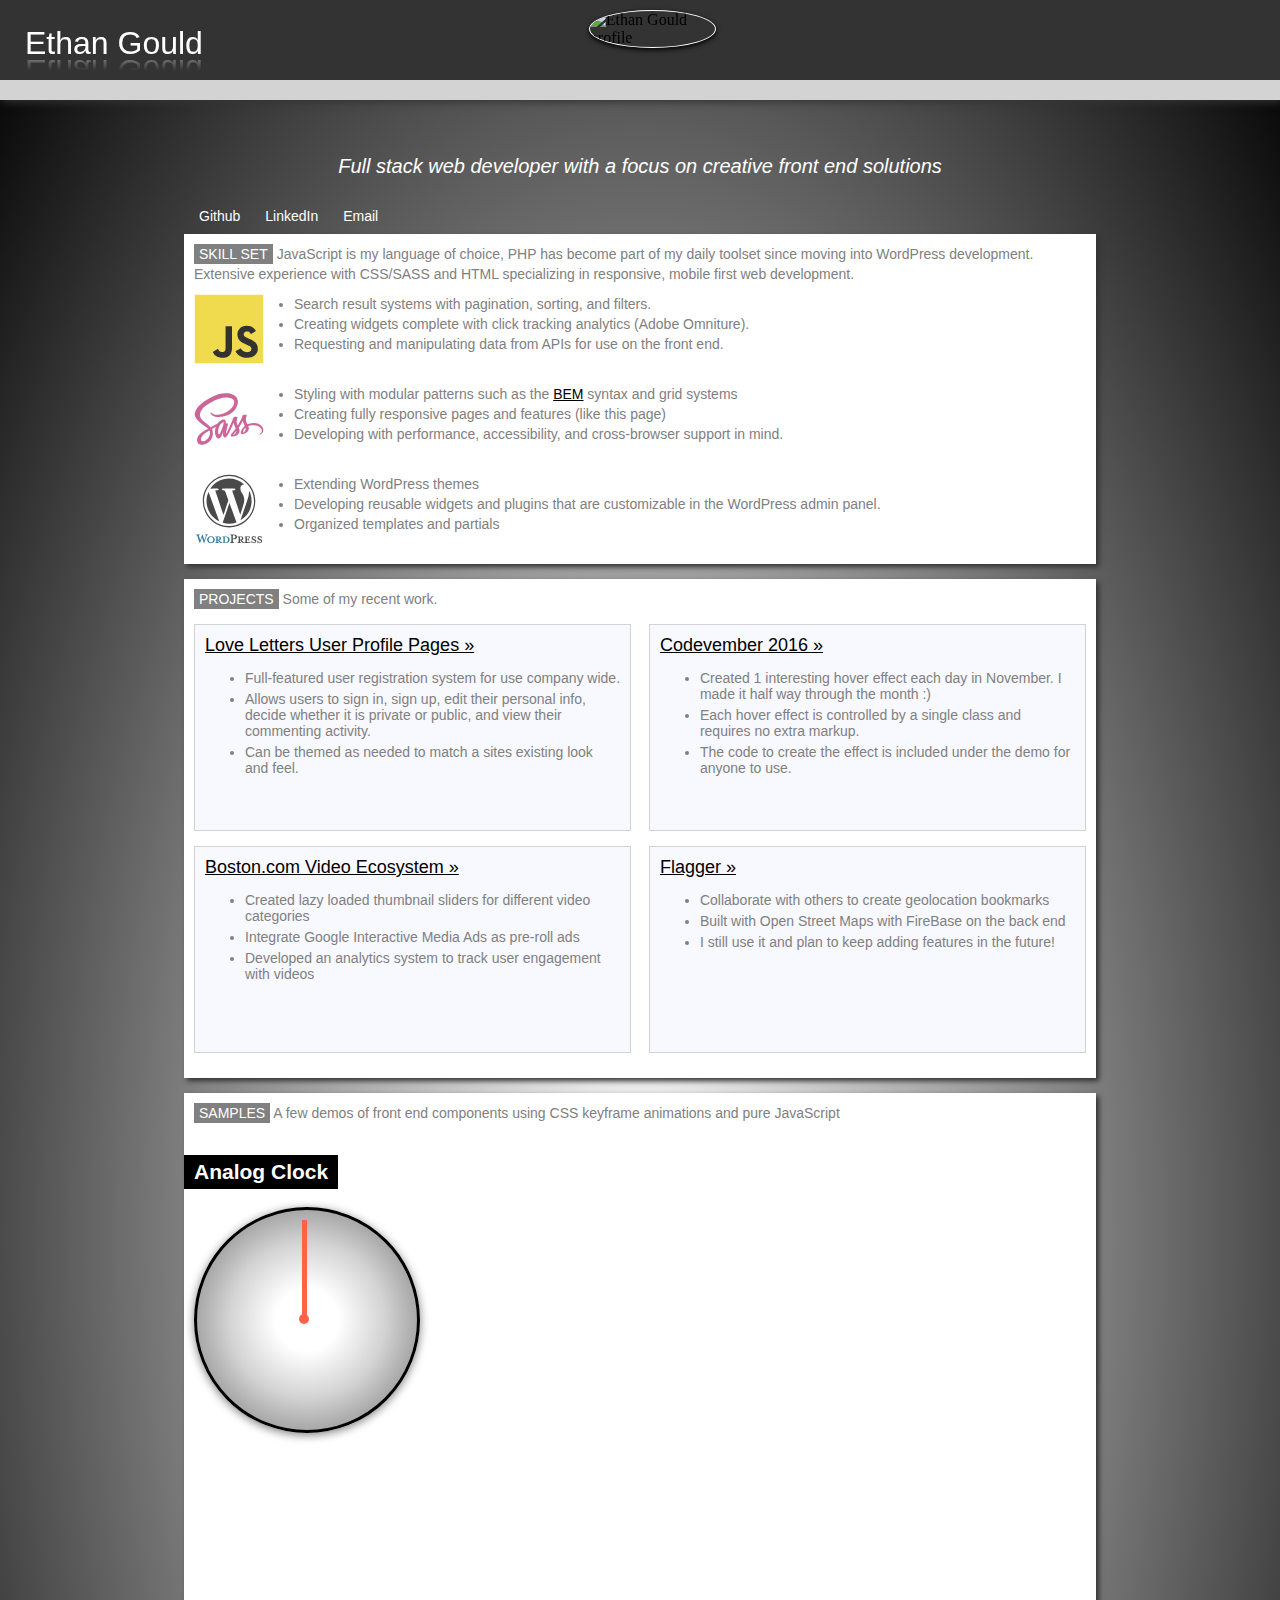
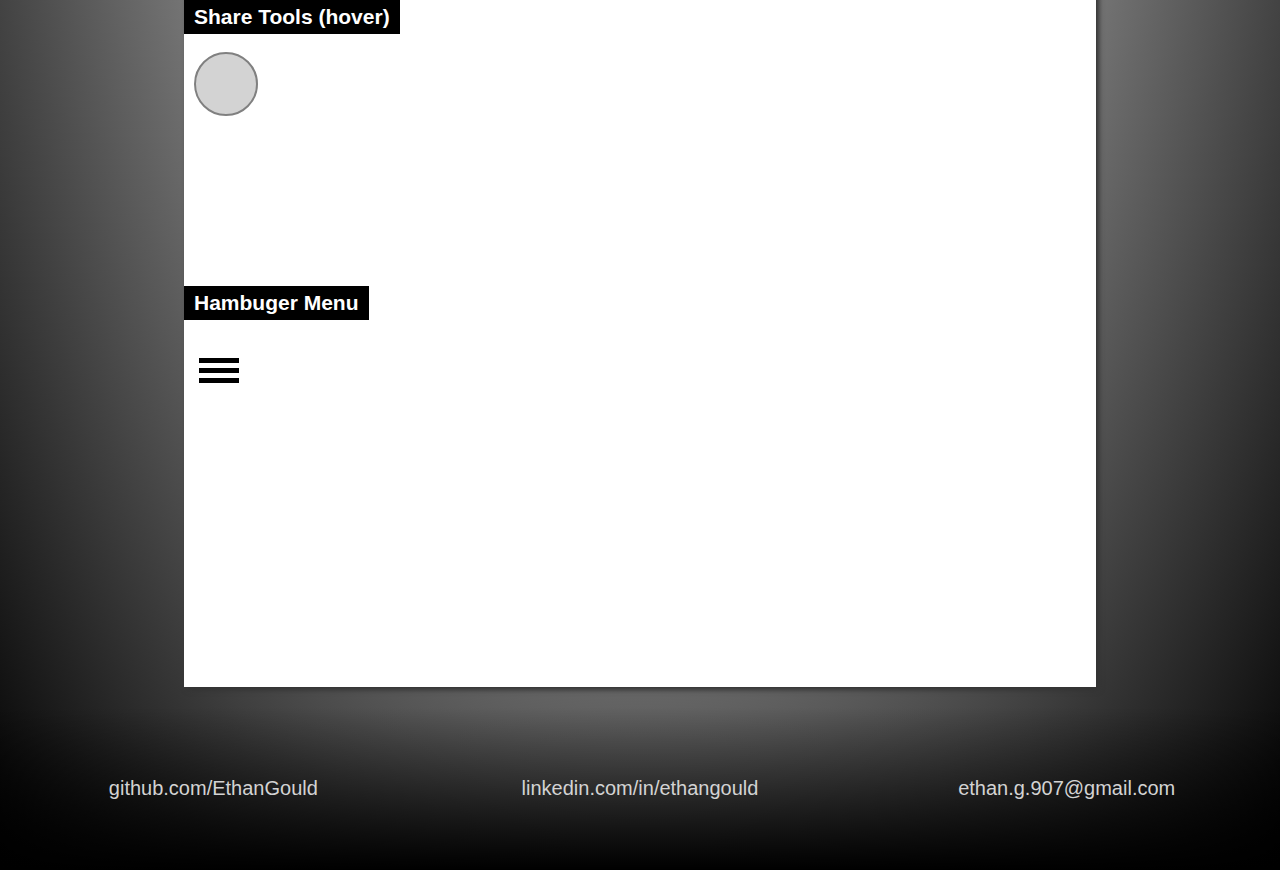
==== index.html @ 73f1a7b6 "update to footer links" ====
<!doctype html>
<html>
<head>
	<title>Ethan Gould Portfolio</title>
  <meta name="viewport" content="width=device-width, initial-scale=1">
  <link rel="stylesheet" type="text/css" href="styles/lib/font-awesome.min.css">
  <link rel="stylesheet" type="text/css" href="styles/main.css">
  <script type="text/javascript" src="scripts/main.js"></script>
</head>
<body>
	<div class="site-container">
    <div class="site-header js-site-header">
      <div class="site-header-top">
        <p class="site-header__name">Ethan Gould</p>
        <img src="./images/ethan-profile-pic.png" alt="Ethan Gould profile" class="site-header__img">
        <p class="content-header__text">Full stack web developer with a focus on creative front end solutions</p>
      </div>
    </div>
  
    <div class="site-content">
      <div class="content-header">
        <p class="content-header__text">Full stack web developer with a focus on creative front end solutions</p>
        <ul class="contact-list">
          <li id="github" class="contact-list__item">
            <a target="_blank" href="//github.com/EthanGould" class="contact-list__btn"><i class="fa fa-github-alt" aria-hidden="true"></i>Github</a>
          </li>
          <li id="linkedin" class="contact-list__item">
            <a target="_blank" href="//www.linkedin.com/in/ethangould" class="contact-list__btn"><i class="fa fa-linkedin-square" aria-hidden="true"></i>LinkedIn</a>
          </li>
          <li id="email" class="contact-list__item">
            <a target="_blank" href="mailto:ethan.g.907@gmail.com?subject=Let's Talk" class="contact-list__btn"><i class="fa fa-envelope-o" aria-hidden="true"></i>Email</a>
          </li>
        </ul>
      </div>

      <div class="content-card skillset-card">
        <p class="info--skillset info-content"><span class="info-title">skill set</span> JavaScript is my language of choice, PHP has become part of my daily toolset since moving into WordPress development. Extensive experience with CSS/SASS and HTML specializing in responsive, mobile first web development.</p>

        <div class="skillset-detail">
          <svg viewBox="0 0 128 128">
            <path fill="#F0DB4F" d="M1.408 1.408h125.184v125.185h-125.184z"></path><path fill="#323330" d="M116.347 96.736c-.917-5.711-4.641-10.508-15.672-14.981-3.832-1.761-8.104-3.022-9.377-5.926-.452-1.69-.512-2.642-.226-3.665.821-3.32 4.784-4.355 7.925-3.403 2.023.678 3.938 2.237 5.093 4.724 5.402-3.498 5.391-3.475 9.163-5.879-1.381-2.141-2.118-3.129-3.022-4.045-3.249-3.629-7.676-5.498-14.756-5.355l-3.688.477c-3.534.893-6.902 2.748-8.877 5.235-5.926 6.724-4.236 18.492 2.975 23.335 7.104 5.332 17.54 6.545 18.873 11.531 1.297 6.104-4.486 8.08-10.234 7.378-4.236-.881-6.592-3.034-9.139-6.949-4.688 2.713-4.688 2.713-9.508 5.485 1.143 2.499 2.344 3.63 4.26 5.795 9.068 9.198 31.76 8.746 35.83-5.176.165-.478 1.261-3.666.38-8.581zm-46.885-37.793h-11.709l-.048 30.272c0 6.438.333 12.34-.714 14.149-1.713 3.558-6.152 3.117-8.175 2.427-2.059-1.012-3.106-2.451-4.319-4.485-.333-.584-.583-1.036-.667-1.071l-9.52 5.83c1.583 3.249 3.915 6.069 6.902 7.901 4.462 2.678 10.459 3.499 16.731 2.059 4.082-1.189 7.604-3.652 9.448-7.401 2.666-4.915 2.094-10.864 2.07-17.444.06-10.735.001-21.468.001-32.237z"></path>
            </svg>
          <ul class="skillset-examples">
            <li class="skillset-example info-content">Search result systems with pagination, sorting,  and filters.</li>
            <li class="skillset-example info-content">Creating widgets complete with click tracking analytics (Adobe Omniture).</li>
            <li class="skillset-example info-content">Requesting and manipulating data from APIs for use on the front end.</li>
          </ul>
        </div>

        <div class="skillset-detail">
          <svg viewBox="0 0 128 128">
            <path fill-rule="evenodd" clip-rule="evenodd" fill="#CB6699" d="M1.219 56.156c0 .703.207 1.167.323 1.618.756 2.933 2.381 5.45 4.309 7.746 2.746 3.272 6.109 5.906 9.554 8.383 2.988 2.148 6.037 4.248 9.037 6.38.515.366 1.002.787 1.561 1.236-.481.26-.881.489-1.297.7-3.959 2.008-7.768 4.259-11.279 6.986-2.116 1.644-4.162 3.391-5.607 5.674-2.325 3.672-3.148 7.584-1.415 11.761.506 1.22 1.278 2.274 2.367 3.053.353.252.749.502 1.162.6 1.058.249 2.136.412 3.207.609l3.033-.002c3.354-.299 6.407-1.448 9.166-3.352 4.312-2.976 7.217-6.966 8.466-12.087.908-3.722.945-7.448-.125-11.153-.099-.344-.224-.681-.354-1.014-.13-.333-.283-.657-.463-1.072l6.876-3.954.103.088c-.125.409-.258.817-.371 1.23-.817 2.984-1.36 6.02-1.165 9.117.208 3.3 1.129 6.389 3.061 9.146 1.562 2.23 5.284 2.313 6.944.075.589-.795 1.16-1.626 1.589-2.513 1.121-2.315 2.159-4.671 3.23-7.011l.187-.428c-.077 1.108-.167 2.081-.208 3.055-.064 1.521.025 3.033.545 4.48.445 1.238 1.202 2.163 2.62 2.326.97.111 1.743-.333 2.456-.896 1.114-.879 2.019-1.965 2.691-3.199 1.901-3.491 3.853-6.961 5.576-10.54 1.864-3.871 3.494-7.855 5.225-11.792l.286-.698c.409 1.607.694 3.181 1.219 4.671.61 1.729 1.365 3.417 2.187 5.058.389.775.344 1.278-.195 1.928-2.256 2.72-4.473 5.473-6.692 8.223-.491.607-.98 1.225-1.389 1.888-.247.403-.411.894-.48 1.364-.133.898.422 1.764 1.383 1.971.878.189 1.813.259 2.708.193 3.097-.228 5.909-1.315 8.395-3.157 3.221-2.386 4.255-5.642 3.475-9.501-.211-1.047-.584-2.065-.947-3.074-.163-.455-.174-.774.123-1.198 2.575-3.677 4.775-7.578 6.821-11.569.081-.157.164-.314.306-.482.663 3.45 1.661 6.775 3.449 9.792-.912.879-1.815 1.676-2.632 2.554-1.799 1.934-3.359 4.034-4.173 6.595-.35 1.104-.619 2.226-.463 3.405.242 1.831 1.742 3.021 3.543 2.604 3.854-.892 7.181-2.708 9.612-5.925 1.636-2.166 1.785-4.582 1.1-7.113-.188-.688-.411-1.365-.651-2.154.951-.295 1.878-.649 2.837-.868 4.979-1.136 9.904-.938 14.702.86 2.801 1.05 5.064 2.807 6.406 5.571 1.639 3.379.733 6.585-2.452 8.721-.297.199-.637.356-.883.605-.151.153-.242.459-.205.67.021.123.346.277.533.275 1.047-.008 1.896-.557 2.711-1.121 2.042-1.413 3.532-3.314 3.853-5.817l.063-.188-.077-1.63c-.031-.094.023-.187.016-.258-.434-3.645-2.381-6.472-5.213-8.688-3.28-2.565-7.153-3.621-11.249-3.788-3.338-.136-6.619.36-9.765 1.503-.897.325-1.786.71-2.688 1.073-.121-.219-.251-.429-.358-.646-.926-1.896-2.048-3.708-2.296-5.882-.176-1.544-.392-3.086-.025-4.613.353-1.469.813-2.913 1.246-4.362.223-.746.066-1.164-.646-1.5-.248-.117-.518-.219-.786-.258-1.75-.254-3.476-.109-5.171.384-.6.175-1.036.511-1.169 1.175-.076.381-.231.746-.339 1.122-.443 1.563-.757 3.156-1.473 4.645-1.794 3.735-3.842 7.329-5.938 10.897-.227.385-.466.763-.752 1.23-.736-1.54-1.521-2.922-1.759-4.542-.269-1.832-.481-3.661-.025-5.479.339-1.356.782-2.687 1.19-4.025.193-.636.104-.97-.472-1.305-.291-.169-.62-.319-.948-.368-1.815-.269-3.603-.128-5.354.438-.543.176-.828.527-.994 1.087-.488 1.652-.904 3.344-1.589 4.915-2.774 6.36-5.628 12.687-8.479 19.013-.595 1.321-1.292 2.596-1.963 3.882-.17.326-.418.613-.63.919-.17-.201-.236-.339-.235-.477.005-.813-.092-1.65.063-2.436.469-2.378 1.009-4.743 1.578-7.099.47-1.946 1.017-3.874 1.538-5.807.175-.647.178-1.252-.287-1.796-.781-.911-2.413-1.111-3.381-.409l-.428.242.083-.69c.204-1.479.245-2.953-.161-4.41-.506-1.816-1.802-2.861-3.686-2.803-.878.027-1.8.177-2.613.497-3.419 1.34-6.048 3.713-8.286 6.568-.203.259-.471.495-.757.654-2.893 1.604-5.795 3.188-8.696 4.778l-3.229 1.769c-.866-.826-1.653-1.683-2.546-2.41-2.727-2.224-5.498-4.393-8.244-6.592-2.434-1.949-4.792-3.979-6.596-6.56-1.342-1.92-2.207-4.021-2.29-6.395-.105-3.025.753-5.789 2.293-8.362 1.97-3.292 4.657-5.934 7.611-8.327 3.125-2.53 6.505-4.678 10.008-6.639 4.901-2.743 9.942-5.171 15.347-6.774 5.542-1.644 11.165-2.585 16.965-1.929 2.28.258 4.494.78 6.527 1.895 1.557.853 2.834 1.97 3.428 3.716.586 1.718.568 3.459.162 5.204-.825 3.534-2.76 6.447-5.195 9.05-3.994 4.267-8.866 7.172-14.351 9.091-3.165 1.107-6.421 1.802-9.765 2.083-2.729.229-5.401-.013-7.985-.962-1.711-.629-3.201-1.591-4.399-2.987-.214-.25-.488-.521-.887-.287-.391.23-.46.602-.329.979.219.626.421 1.278.762 1.838.857 1.405 2.107 2.424 3.483 3.298 2.643 1.681 5.597 2.246 8.66 2.377 4.648.201 9.183-.493 13.654-1.74 6.383-1.78 11.933-4.924 16.384-9.884 3.706-4.13 6.353-8.791 6.92-14.419.277-2.747-.018-5.438-1.304-7.944-1.395-2.715-3.613-4.734-6.265-6.125-3.862-2.025-8.03-3.204-12.332-3.204h-4.31c-5.21 0-10.247 1.493-15.143 3.274-3.706 1.349-7.34 2.941-10.868 4.703-7.683 3.839-14.838 8.468-20.715 14.833-2.928 3.171-5.407 6.67-6.833 10.79-.417 1.206-.813 2.499-1.111 3.746m27.839 36.013c-.333 4.459-2.354 8.074-5.657 11.002-1.858 1.646-3.989 2.818-6.471 3.23-.9.149-1.821.185-2.694-.188-1.245-.532-1.524-1.637-1.548-2.814-.037-1.876.62-3.572 1.521-5.186 1.176-2.104 2.9-3.708 4.741-5.206 2.9-2.361 6.046-4.359 9.268-6.245l.243-.1c.498 1.84.735 3.657.597 5.507zm25.158-19.379c-.235 1.424-.529 2.849-.945 4.229-1.438 4.777-3.285 9.406-5.282 13.973-.369.845-.906 1.616-1.373 2.417-.072.124-.179.231-.283.334-.578.571-1.126.541-1.418-.206-.34-.868-.549-1.797-.729-2.716-.121-.617-.092-1.265-.13-1.897.039-4.494 1.41-8.578 3.736-12.38.959-1.568 2.003-3.062 3.598-4.054.49-.305 1.04-.55 1.595-.706.85-.239 1.372.154 1.231 1.006zm17.164 21.868l6.169-7.203c.257 2.675-4.29 8.015-6.169 7.203zm19.703-4.847c-.436.25-.911.43-1.358.661-.409.212-.544-.002-.556-.354-.008-.239.027-.489.093-.721.833-2.938 2.366-5.446 4.647-7.486l.16-.082c1.085 3.035-.169 6.368-2.986 7.982z"></path>
            </svg>
          <ul class="skillset-examples">
            <li class="skillset-example info-content">Styling with modular patterns such as the <a href="http://getbem.com/introduction/" target="_blank">BEM</a> syntax and grid systems</li>
            <li class="skillset-example info-content">Creating fully responsive pages and features (like this page)</li>
            <li class="skillset-example info-content">Developing with performance, accessibility, and cross-browser support in mind.</li>
          </ul>
        </div>
        <div class="skillset-detail">
          <svg viewBox="0 0 128 128">
           <path fill-rule="evenodd" clip-rule="evenodd" fill="#337BA2" d="M43.257 121.233c.079 1.018.029 2.071.299 3.037.115.408.9.629 1.381.935l.625.401c-.235.137-.469.389-.707.392-1.866.033-3.732.032-5.598.002-.248-.004-.491-.237-.735-.364.198-.143.388-.391.597-.408 1.251-.105 1.632-.865 1.626-1.989-.011-2.066-.006-4.134.003-6.202.005-1.152-.322-1.993-1.679-2.045-.188-.008-.366-.296-.548-.453.182-.111.366-.321.546-.318 2.39.029 4.79-.024 7.167.177 1.873.159 3.107 1.455 3.234 2.949.138 1.639-.703 2.764-2.605 3.486l-.729.272c1.225 1.158 2.31 2.29 3.516 3.272.535.437 1.293.697 1.989.817 1.393.238 2.149-.361 2.187-1.742.061-2.229.032-4.461.011-6.691-.01-1.022-.449-1.697-1.589-1.753-.215-.01-.42-.253-.629-.388.239-.14.478-.4.715-.399 2.432.02 4.875-.055 7.291.161 4.123.366 6.42 3.797 5.214 7.588-.735 2.312-2.495 3.619-4.759 3.773-3.958.27-7.938.215-11.909.243-.316.002-.706-.341-.944-.623-.914-1.085-1.776-2.213-2.668-3.316-.27-.334-.571-.641-.858-.961l-.444.147zm13.119-5.869c0 2.785-.034 5.484.036 8.18.011.414.41 1.039.78 1.187 1.457.581 3.812-.368 4.47-1.842.881-1.973.988-4.05-.203-5.922-1.175-1.847-3.132-1.663-5.083-1.603zm-13.021 4.561c1.262.032 2.653.313 3.192-1.073.302-.777.234-1.982-.183-2.69-.633-1.076-1.906-.888-3.01-.752l.001 4.515z"></path><path fill-rule="evenodd" clip-rule="evenodd" fill="#515151" d="M96.77 119.35c.834-.18 1.661-.154 2.198-.537.451-.32.563-1.116.908-1.886.199.357.386.539.39.724.025 1.38.03 2.761 0 4.141-.005.216-.226.427-.347.641-.136-.114-.339-.2-.399-.346-.733-1.771-.729-1.772-2.843-1.583.309 1.382-.763 3.149.89 4.058.843.463 2.203.371 3.189.068.841-.256 1.48-1.171 2.212-1.798v3.096c-.405.036-.712.086-1.021.086-4.141.006-8.282-.012-12.422.019-.714.006-1.197-.174-1.633-.773-.857-1.182-1.799-2.302-2.725-3.432-.232-.283-.534-.508-1.021-.962 0 1.154-.042 1.981.012 2.802.056.858.469 1.427 1.418 1.534.279.032.529.325.792.5-.271.105-.54.298-.812.303-1.827.026-3.653.025-5.48.001-.28-.004-.558-.173-.866-.275l.156-.303c2.244-.906 2.25-.906 2.248-3.508-.002-1.623-.014-3.246-.039-4.87-.017-1.121-.321-2.01-1.689-2.058-.197-.007-.384-.287-.577-.441.226-.113.453-.325.678-.323 2.311.022 4.635-.054 6.93.16 2.512.234 4.065 2.329 3.132 4.257-.51 1.053-1.688 1.783-2.725 2.818.984.9 2.117 2.194 3.491 3.135 1.941 1.33 3.268.571 3.317-1.748.041-1.947-.007-3.896-.015-5.845-.004-1.155-.361-1.994-1.717-2.013-.185-.003-.367-.2-.586-.33.705-.52 7.499-.709 10.448-.332l.19 3.214-.333.136c-.686-.717-.601-2.199-2.02-2.204-1.084-.005-2.168-.119-3.332-.189.003 1.356.003 2.59.003 4.063zm-12.647.566c2.61.105 3.646-.603 3.584-2.364-.061-1.698-1.195-2.383-3.584-2.121v4.485z"></path><path fill-rule="evenodd" clip-rule="evenodd" fill="#3179A1" d="M11.555 120.682c.996-2.947 1.979-5.897 3.003-8.834.141-.404.486-.737.737-1.104.248.378.587.725.729 1.14.931 2.719 1.817 5.451 2.722 8.179.072.219.165.43.375.969.928-2.813 1.787-5.308 2.564-7.829.27-.873-.081-1.504-1.097-1.618-.335-.039-.66-.17-1.051-.274.676-.749 5.957-.804 6.827-.108-.236.112-.424.271-.618.279-1.65.064-2.414 1.097-2.884 2.521-1.258 3.81-2.54 7.611-3.817 11.415-.133.395-.3.778-.452 1.166l-.421.03-3.579-10.821-3.619 10.788-.354.022c-.185-.401-.412-.79-.547-1.207-1.167-3.581-2.319-7.167-3.474-10.751-.495-1.539-.99-3.069-3.012-3.167-.132-.006-.253-.229-.38-.35.158-.13.316-.373.476-.375 2.272-.024 4.546-.024 6.818.001.158.001.313.247.47.379-.169.126-.319.309-.508.367-1.82.55-1.951.761-1.378 2.526.723 2.233 1.468 4.457 2.204 6.686l.266-.03z"></path><path fill-rule="evenodd" clip-rule="evenodd" fill="#4D4D4D" d="M65.484 111.25c.279-.241.435-.494.587-.491 2.957.044 5.938-.093 8.864.247 2.768.321 4.301 2.919 3.466 5.359-.748 2.189-2.593 2.874-4.68 3.064-.881.081-1.776.013-2.824.013.093 1.453.14 2.78.275 4.098.113 1.114.863 1.56 1.923 1.65.239.021.457.288.684.442-.25.126-.498.36-.75.363-2.191.029-4.384.028-6.575.002-.263-.003-.523-.219-.784-.336.218-.165.432-.463.656-.472 1.463-.056 2.012-.964 2.03-2.235.044-3.081.04-6.162.002-9.243-.016-1.31-.649-2.148-2.072-2.206-.212-.008-.422-.13-.802-.255zm5.523 6.706c2.682.278 3.703.022 4.349-1.167.648-1.192.65-2.439-.116-3.566-1.059-1.559-2.679-1.098-4.233-1.154v5.887z"></path><path fill-rule="evenodd" clip-rule="evenodd" fill="#3279A1" d="M31.076 126.463c-2.396-.104-4.348-.856-5.794-2.647-2.053-2.542-1.741-5.994.711-8.192 2.645-2.37 7.018-2.472 9.733-.171 1.838 1.559 2.709 3.533 2.111 5.953-.675 2.73-2.601 4.192-5.218 4.856-.546.137-1.122.149-1.543.201zm4.544-6.249l-.224-.147c-.149-.709-.236-1.439-.458-2.125-.642-1.971-1.986-2.945-3.963-2.949-1.97-.004-3.295.975-3.939 2.967-.572 1.771-.498 3.526.383 5.18 1.315 2.468 4.829 2.931 6.549.736.802-1.023 1.116-2.43 1.652-3.662z"></path><path fill-rule="evenodd" clip-rule="evenodd" fill="#505050" d="M122.748 114.317l.893-.782v4.376l-.259.195c-.209-.295-.498-.562-.615-.891-.591-1.655-1.865-2.553-3.319-2.117-.499.149-1.099.649-1.232 1.11-.109.376.285 1.12.671 1.374 1.008.664 2.131 1.156 3.214 1.703 2.356 1.192 3.198 2.845 2.401 4.736-.809 1.921-3.263 2.915-5.462 2.173-.606-.206-1.167-.544-1.728-.811l-.857 1.126-.379-.116c0-1.477-.009-2.954.015-4.431.002-.143.215-.282.33-.423.18.218.448.41.527.66.523 1.656 1.53 2.756 3.325 2.94 1.023.105 2.023-.021 2.378-1.187.324-1.067-.42-1.669-1.219-2.124-.879-.5-1.808-.909-2.708-1.37-.395-.203-.798-.404-1.153-.665-1.257-.927-1.753-2.263-1.381-3.618.332-1.211 1.523-2.237 2.997-2.28 1.091-.031 2.195.25 3.561.422zM106.479 125.344c-.166.33-.258.607-.429.821-.103.128-.356.25-.49.208-.127-.04-.262-.294-.265-.456-.021-1.299-.021-2.599.001-3.896.002-.159.178-.314.274-.471.184.117.446.193.537.362.169.314.208.696.356 1.024.668 1.482 2.021 2.409 3.573 2.184.649-.093 1.45-.586 1.772-1.138.434-.741-.086-1.504-.814-1.925-.979-.566-1.993-1.075-3.009-1.571-2.297-1.121-3.266-2.972-2.443-4.719.818-1.737 3.33-2.46 5.429-1.556.256.11.499.25.7.354l1.078-.886c.113.317.185.426.186.535.008 1.216.005 2.431.005 3.646l-.317.212c-.211-.27-.504-.509-.619-.814-.573-1.532-1.48-2.381-2.81-2.219-.624.075-1.419.504-1.726 1.018-.45.755.2 1.361.885 1.729.963.519 1.949.992 2.926 1.483 2.418 1.213 3.269 2.898 2.434 4.824-.813 1.876-3.346 2.847-5.517 2.077-.564-.199-1.087-.52-1.717-.826z"></path><path fill-rule="evenodd" clip-rule="evenodd" fill="#494949" d="M65.261 1.395c-26.781-.478-49.158 21.253-49.165 47.605-.008 27.11 21.338 48.739 48.077 48.699 26.49-.039 47.932-21.587 47.932-48.167-.001-26.148-21.345-47.682-46.844-48.137zm-1.148 93.887c-25.326.006-45.694-20.529-45.693-46.067.001-24.88 20.685-45.48 45.674-45.489 25.432-.008 45.695 20.654 45.687 46.587-.008 24.483-20.807 44.964-45.668 44.969zM88.508 35.935c-.994-1.638-2.216-3.227-2.778-5.013-.64-2.032-1.171-4.345-.832-6.382.576-3.454 3.225-5.169 6.812-5.497-19.624-18.213-50.462-11.694-61.825 8.095 4.374-.203 8.55-.468 12.729-.524.791-.011 2.1.657 2.286 1.277.416 1.385-.748 1.868-1.986 1.963-1.301.102-2.604.199-4.115.314 4.99 14.865 9.905 29.509 14.935 44.494.359-.587.507-.752.572-.945 2.762-8.255 5.54-16.505 8.232-24.784.246-.755.124-1.755-.146-2.531-1.424-4.111-3.13-8.133-4.379-12.294-.855-2.849-1.988-4.692-5.355-4.362-.574.056-1.273-1.178-1.916-1.816.777-.463 1.548-1.316 2.332-1.328 6.857-.104 13.716-.104 20.572.006.786.013 1.557.889 2.335 1.364-.681.622-1.267 1.554-2.063 1.794-1.276.385-2.691.312-4.218.448 4.995 14.857 9.887 29.412 14.953 44.484 2.266-7.524 4.374-14.434 6.422-21.36 1.83-6.182.74-11.957-2.567-17.403zM52.719 88.149c-.092.267-.097.563-.168 1.007 8.458 2.344 16.75 2.175 25.24-.685l-12.968-35.52c-4.151 12.064-8.131 23.63-12.104 35.198zM46.184 86.543c-6.554-17.979-13.022-35.724-19.538-53.596-8.814 17.217-2.109 43.486 19.538 53.596zM100.636 31.14c-.27 2.994-.082 6.327-.941 9.362-2.023 7.152-4.496 14.181-6.877 21.229-2.588 7.66-5.28 15.286-7.927 22.927 12.437-7.372 19.271-18.253 20.359-32.555.62-8.14-2.188-19.412-4.614-20.963z"></path>
          </svg>
          <ul class="skillset-examples">
            <li class="skillset-example info-content">Extending WordPress themes</li>
            <li class="skillset-example info-content">Developing reusable widgets and plugins that are customizable in the WordPress admin panel.</li>
            <li class="skillset-example info-content">Organized templates and partials</li>
          </ul>
        </div>
      </div>

      <div class="content-card projects-card right-col-card">
        <p class="projects-card-title info-content"><span class="info-title">projects</span> Some of my recent work.</a></p>

        <div class="project-detail">
          <a class="project-detail-title" target="_blank"href="//loveletters.boston.com/">Love Letters User Profile Pages &raquo;</a>
          <ul class="project-detail-list">
            <li class="project-detail-list-item">Full-featured user registration system for use company wide.</li>
            <li class="project-detail-list-item">Allows users to sign in, sign up, edit their personal info, decide whether it is private or public, and view their commenting activity.</li>
            <li class="project-detail-list-item">Can be themed as needed to match a sites existing look and feel.</li>
          </ul>
          <img src="./images/love-letters.png" alt="" class="project-detail-img">
        </div>

        <div class="project-detail">
          <a class="project-detail-title" target="_blank"href="//ethangould.github.io/Codevember/">Codevember 2016 &raquo;</a>
          <ul class="project-detail-list">
            <li class="project-detail-list-item">Created 1 interesting hover effect each day in November. I made it half way through the month :)</li>
            <li class="project-detail-list-item">Each hover effect is controlled by a single class and requires no extra markup.</li>
            <li class="project-detail-list-item">The code to create the effect is included under the demo for anyone to use.</li>
          </ul>
          <img src="./images/codevember-2016.png" alt="" class="project-detail-img">
        </div>

        <div class="project-detail">
          <a class="project-detail-title" target="_blank"href="//www.boston.com/video">Boston.com Video Ecosystem &raquo;</a>
          <ul class="project-detail-list">
            <li class="project-detail-list-item">Created lazy loaded thumbnail sliders for different video categories</li>
            <li class="project-detail-list-item">Integrate Google Interactive Media Ads as pre-roll ads</li>
            <li class="project-detail-list-item">Developed an analytics system to track user engagement with videos</li>
          </ul>
          <img src="./images/bostoncom-video.png" alt="" class="project-detail-img">
        </div>

        <div class="project-detail">
          <a class="project-detail-title" target="_blank"href="//flaggerapp.firebaseapp.com">Flagger &raquo;</a>
          <ul class="project-detail-list">
            <li class="project-detail-list-item">Collaborate with others to create geolocation bookmarks</li>
            <li class="project-detail-list-item">Built with Open Street Maps with FireBase on the back end</li>
            <li class="project-detail-list-item">I still use it and plan to keep adding features in the future!</li>
          </ul>
          <img src="./images/flagger.png" alt="" class="project-detail-img">
        </diV>
      </div>

      <div class="content-card">
        <p class="projects-card-title info-content"><span class="info-title">Samples</span> A few demos of front end components using CSS keyframe animations and pure JavaScript</a></p>

        <div class="sample">
          <div class="sample-title"><h2>Analog Clock</h2></div>
          <div class="clock">
            <div class="clock-hands">
              <span class="seconds clock-arm"></span>
              <span class="minutes clock-arm"></span>
              <span class="hours clock-arm"></span>
            </div>
          </div>
        </div>

        <div class="sample">
          <div class="sample-title"><h2>Share Tools (hover)</h2></div>
          <div class="share-tools js-share-tools">
            <div class="share-tools__btn share-tools__trigger js-share-btn"><i class="fa fa-plus" aria-hidden="true"></i></div>
            <div class="share-tools__btns-wrap">
              <div class="share-tools__btns js-share-btns">
                <div id="facebook" title="share to Facebook" class="share-tools__btn"><i class="fa fa-facebook" aria-hidden="true"></i></div>
                <div id="twitter" title="share to Twitter"class="share-tools__btn"><i class="fa fa-twitter" aria-hidden="true"></i></div>
                <div id="google"  title="share to Google+" class="share-tools__btn"><i class="fa fa-google-plus" aria-hidden="true"></i></div>
              </div>
            </div>
          </div>
        </div>

        <div class="sample">
          <div class="sample-title"><h2>Hambuger Menu</h2></div>
          <div class="hamburger-menu">
            <div class="hamburger">
              <span id="top" class="hamburger__bar"></span>
              <span id="middle" class="hamburger__bar"></span>
              <span id="bottom" class="hamburger__bar"></span>
            </div>

            <ul class="hamburger-menu__items">
              <li class="hamburger-menu__item">Home</li>
              <li class="hamburger-menu__item">Contact</li>
              <li class="hamburger-menu__item">About</li>
            </ul>
          </div>
        </div>
      </div><!-- samples -->
    </div><!-- site-content -->

    <footer class="footer">
      <ul class="footer__links">
        <li id="github" class="footer__section">
          <a target="_blank" href="//github.com/EthanGould" class="footer__link ">
            github.com/EthanGould
          </a>
        </li>
        <li id="linkedin" class="footer__section">
          <a target="_blank" href="//www.linkedin.com/in/ethangould" class="footer__link ">
            linkedin.com/in/ethangould
          </a>
        </li>
        <li id="email" class="footer__section">
          <a target="_blank" href="mailto:ethan.g.907@gmail.com?subject=Let's Talk" class="footer__link">
            ethan.g.907@gmail.com
          </a>
        </li>
      </ul>
    </footer>

  </div><!-- site-container -->
</body>
</html>
---- styles/main.css ----
html {
	background: radial-gradient(white, black);
}

body {
	margin: 0;
}

p {
	margin: 0;
}


/*
 *---------------------------
 * SITE HEADER
 *---------------------------
*/

.site-header {
  height: 75px;
  background-color: lightgrey;
  position: fixed;
	top: 0;
	left: 0;
	right: 0;
	z-index: 2;
	box-shadow: 2px 2px 8px #333;
	min-width: 290px;
	transition: height 0.3s;
}

.site-header-top {
	height: 60px;
	background-color: #333;
	transition: height 0.3s;
}

.site-header-bottom {
	background-color: lightgrey;
	box-shadow: 2px 2px 8px #333;
}


.site-header__name {
	box-sizing: border-box;
	margin: 0 auto;
	text-align: center;
	padding: 20px 0 0 0;
	width: 50%;
	font-family: 'Ubuntu', sans-serif;
	font-weight: 300;
	color: white;
	font-size: 20px;
	transition: all 0.3s;
	-webkit-box-reflect: below -10px -webkit-gradient(linear, left top, left bottom, from(transparent), color-stop(70%, transparent), to(rgba(250, 250, 250, 0.5)));
}

.site-header__img {
	width: 65px;
	border-radius: 50%;
	position: absolute;
  top: 4px;
  left: 5px;
  border: 1px solid white;
  box-shadow: 0 2px 5px black;
  transition: all 0.3s;
  z-index: 100;
}

.site-header__img:hover {
	animation-name: spin;
	animation-fill-mode: forwards;
	animation-duration: .5s;
	animation-timing-function: ease-in-out;
}

.site-header .content-header__text {
	opacity: 0;
}

/*
 *---------------------------
 * /SITE HEADER
 *---------------------------
*/

/*
 *---------------------------
 * SITE CONTENT
 *---------------------------
*/
.site-content {
	margin-top: 100px;
	padding: 5px 5px;
	overflow: auto;
}

.content-header {
	background-color: transparent;
}

.content-header__text {
	margin-bottom: 20px;
	padding: 0 10px;
	font-size: 20px;
	color: white;
	font-family: 'Ubuntu', sans-serif;
	text-align: center;
	font-style: italic;
}

/*
 *---------------------------
 * /SITE CONTENT
 *---------------------------
*/


/*
 *---------------------------
 * CONTENT CARDZ
 *---------------------------
*/

.content-card {
	width: 95%;
	box-shadow: 3px 3px 5px #333;
	padding: 10px;
	margin: 0 auto 15px auto;
	display: table;
	font-family: 'Ubuntu', sans-serif;
	font-size: 14px;
	box-sizing: border-box;
	background-color: white;
}

/*
 *---------------------------
 * CONTACT
 *---------------------------
*/


.contact-list {
	list-style: none;
	padding: 0;
	width: 95%;
	margin: 0 auto;
}

.contact-list__btn:hover {
	color: lightgray;
}

.contact-list__btn {
	display: inline-block;
	float: left;
	padding: 10px;
	text-decoration: none;
	font-family: 'Ubuntu', sans-serif;
	font-size: 14px;
	color: white;
	transition: color 0.3s;
}

.contact-list__btn i {
	margin-right: 5px;
}
/*
#github .contact-list__btn { background-color: gray; }
#linkedin .contact-list__btn { background-color: #4875B4; }
#email .contact-list__btn { background-color: green; }*/

@keyframes spin {
	to {
		transform: rotate(1turn);
	}
}

/*
 *---------------------------
 * /CONTENT CARD
 *---------------------------
*/


/*
 * location Card
*/

.location-card {
	float: left;
}

.info--location {
	font-size: 14px;
}

.info--bio {
	margin-top: 10px;
}

.info-title {
	padding: 2px 5px;
	color: white;
	text-transform: uppercase;
	background: grey;
}

.info-content {
	color: grey;
	line-height: 20px;
}

.info-content a {
	color: black;
}

/*
 * skillset Card
*/

.skillset-card {
	clear: both;
}

.skillset-examples {
	padding-left: 100px;
	margin: 0;
}

.skillset-detail {
	padding: 10px 0;
	float: left;
}

.skillset-detail svg {
	width: 70px;
	float: left;
}

.skillset-img {
	width: 50px;
	border-radius: 10px;
	float: left;
}


/*
 * projects Card
*/

.project-detail {
    width: 100%;
    border: 1px solid lightgrey;
    float: left;
    padding: 10px;
	position: relative;
    box-sizing: border-box;
    margin-bottom: 15px;
    background-color: ghostwhite;
}

.project-detail-title {
	text-align: center;
	font-size: 18px;
	color: black;
}

.project-detail-title:hover{
	color: rgb(80,80,170);
}

.project-detail-list {
	color: grey;
}

.project-detail-list-item {
	margin-bottom: 5px;
}

.project-detail-img {
	width: 100%;
}

.projects-card-title {
	margin-bottom: 15px;
}

.footer {
	/*background-color: lightgray;*/
}

.footer__links {
	display: column;
	margin: 0;
	padding: 0;
	text-align: center;
	list-style: none;
}

.footer__link-wrap {
	display: block;
	color: #333;
	text-decoration: none;
	font-size: 18px;
	font-family: sans-serif;
	padding: 6px 8px;
	background-color: white;
	transition: opacity 0.3s, background-color 0.3s;
}

.footer__section {
	flex: 1;
	margin-bottom: 30px;
	position: relative;
	clear: left;
}

.footer__section:before {
	left: 0;
}

.footer__section:after {
	right: 0;
}

.footer__link i {
	font-size: 50px;
	margin-top: 25px;
	color: white;
}

/*
 *---------------------------
 * / SAMPLES
 *---------------------------
*/

.sample {
	margin-bottom: 150px;
}

.sample-title h2 {
	display: inline-block;
	margin-left: -10px;
	padding: 5px 10px;
	color: white;
	background-color: black;
}


/*
 * clock sample
 */

.clock {
	width: 220px;
	height: 220px;
	border: 3px solid black;
	border-radius: 50%;
	transform: rotate(90deg);
	box-shadow: 2px 0px 10px gray;
	background: radial-gradient(white 20%, lightgray 50%, darkgray 70%);
}

.clock-hands {
	position: relative;
	margin: 10px 0 10px 10px;
	width: 200px;
	height: 200px;
	border-radius: 50%;
}

.clock-hands:after {
	display: inline-block;
	content: "";
	width: 10px;
	height: 10px;
	position: absolute;
	left: 47%;
	top: 49%;
	z-index: 100;
	background-color: tomato;
	border-radius: 50%;
}


.clock-arm {
	display: inline-block;
	position: absolute;
	top: 50%;
	width: 50%;
	height: 5px;
	transition: all 0.1s;
	transition-timing-function: cubic-bezier(0.42, 0, 0, 2.48);
	transform-origin: 100%;
}

.clock-arm.seconds {
	background-color: tomato;
	z-index: 2;
}

.clock-arm.minutes {
	background-color: #8f8f8f;
}

.clock-arm.hours {
	background-color: black;
}

.clock-arm.hours:after {
	display: block;
	content: '';
	background-color: gray;
	width: 20px;
}

/*
 * Share tools
 */

.share-tools {
	position: relative;
	display: inline-block;
	overflow: hidden;
}

.share-tools__btns-wrap {
	overflow: hidden;
	padding-right: 8px;
}

.share-tools__btns {
	width: 230px;
	opacity: 0;
	transform: translateX(-100%);
	transition: transform 1s;
	animation-name: collapse;
	animation-duration: 0.8s;
	animation-timing-function: cubic-bezier(0.39, 0.91, 0.42, 0.95)
	animation-fill-mode: forwards;
}

.share-tools__btn {
	display: inline-block;
	float: left;
	width: 20px;
	height: 20px;
	padding: 23px 20px 17px;
	border-radius: 50%;
	background-color: lightgray;
	border: 2px solid gray;
	color: black;
	text-align: center;
	cursor: pointer;
	margin-right: 3px;
}

.share-tools__btn#facebook {
	background-color: steelblue;
	border: 2px solid #315a7d;
}
.share-tools__btn#twitter {
	background-color: skyblue;
	border: 2px solid #6ca4c8;
}
.share-tools__btn#google {
	background-color: tomato;
	border: 2px solid #cc1f00;
}

.share-tools__trigger:hover {
	transform: rotate(1turn);
	transition: transform 0.5s;
}

.share-tools--active:hover { display: inline-block; }

.share-tools--active .share-tools__btns {
	padding-left: 29px;
	animation-name: expand;
	animation-duration: 0.5s;
	animation-timing-function: cubic-bezier(0, 0.81, 0.6, 1.17);
	animation-fill-mode: forwards;
}

.share-tools__btn i {
	transition: transform 0.3s;
	color: white;
}

.share-tools--active .share-tools__btn:not(.share-tools__trigger):hover i {
	transform: scale(1.2);
}

@keyframes expand {
  0% { opacity: 0; }
  90% { opacity: 1; }
  100% {
    -webkit-transform: translateX(-11%);/* Ch <36, Saf 5.1+, iOS < 9.2, An =<4.4.4 */
      -ms-transform: translateX(-11%);/* IE 9 */
          transform: translateX(-11%);/* IE 10, Fx 16+, Op 12.1+ */
    opacity: 1;
    z-index: 100;
	}
}

@keyframes collapse {
  0% {
    -webkit-transform: translateX(0);/* Ch <36, Saf 5.1+, iOS < 9.2, An =<4.4.4 */
      -ms-transform: translateX(0);/* IE 9 */
          transform: translateX(0);/* IE 10, Fx 16+, Op 12.1+ */
    opacity: 1;
  }
  30% { opacity: 0; }
}


/*
 * Hamburger Menu
 */

.hamburger {
	position: relative;
	height: 26px;
	width: 40px;
	padding-left: 5px;
	margin-bottom: 5px;
	cursor: pointer;
}

.hamburger__bar {
	position: absolute;
	display: block;
	width: 40px;
	height: 5px;
	margin: 0 auto;
	background-color: black;
	transition: color 0.3s;
}

.open .hamburger__bar {
	background-color: #f44242;
}

.hamburger #top {
	top: 0;
	animation: resetRight 0.5s;
	animation-fill-mode: forwards;
}

.hamburger #middle {
	top: 10px;
	opacity: 1;
	transition: opacity 0.7s;
}
.hamburger #bottom {
	top: 20px;
	animation: resetLeft 0.5s;
	animation-fill-mode: forwards;
}

.open #top {
	animation: leftX 0.5s;
	animation-fill-mode: forwards;
}

.open #middle {
	opacity: 0;
	transition: opacity 0.2s;
}
.open #bottom {
	animation: rightX 0.5s;
	animation-fill-mode: forwards;
}

.hamburger-menu__items {
	transition: all 2s;
	opacity: 0;
}

.open .hamburger-menu__items {
	opacity: 1;
}

.hamburger-menu.open {
	background-color: gray;
	display: inline-block;
	width: auto;
	transition: background-color 1s;
	box-shadow: 5px 5px 10px grey;
}

.hamburger-menu {
	padding: 20px 0 0;
	width: 40px;
}


/**
 * Hamburger Menu Items
 */

.hamburger-menu__items {
	margin: 0;
	padding: 0;
	list-style: none;
}

.hamburger-menu__item {
	padding: 10px 30px;
	cursor: pointer;
	color: white;
	font-family: sans-serif;
	font-size: 22px;
	transition: background-color 0.2s;
}

.hamburger-menu__item:hover {
	background-color: darkgray;
}

@keyframes leftX {
	100% {
		top: 5px;
		transform: rotate(-45deg);
	}
}

@keyframes rightX {
	100% {
		top: 5px;
		transform: rotate(45deg);
	}
}


@keyframes resetLeft {
	0% {
		top: 5px;
		transform: rotate(45deg);
	}
	100% {
		transform: rotate(0deg);
		top: 20px;
	}
}

@keyframes resetRight {
	0% {
		top: 5px;
		transform: rotate(-45deg);
	}
	100% {
		transform: rotate(0deg);
		top: 0;
	}
}


/*
 *---------------------------
 * /SAMPLES
 *---------------------------
*/


@media (min-width: 750px) {
	/*
 	 *---------------------------
 	 * SITE HEADER
 	 *---------------------------
	*/

	.site-header {
		height: 100px;
	}

	.site-header-top {
		height: 80px;
	}

	.site-header-bottom {
		padding: 5px;
		overflow: auto;
	}

	.site-header__name {
		padding: 25px 0 0 25px;
		text-align: left;
		display: inline-block;
		font-size: 32px;
	}

	.site-header__social-bar {
		margin: 0;
		float: right;
	}

	.site-header .site-header__img {
		top: 10px;
		left: 46%;
		width: 125px;
	}

	.site-header.minimize {
		height: 50px;
	}

	.site-header.minimize .site-header-top{
		height: 40px;
	}

	.site-header.minimize	.site-header__img {
		left: 150px;
		width: 40px;
		top: 5px;
	}

	.site-header.minimize .site-header__name {
		font-size: 20px;
		padding-top: 10px;
		transition: all 0.3s;
		-webkit-box-reflect: below -7px -webkit-gradient(linear, left top, left bottom, from(transparent), color-stop(70%, transparent), to(rgba(250, 250, 250, 0.5)));
	}

	/*
 	 *---------------------------
 	 * /SITE HEADER
 	 *---------------------------
	*/

	/*
 	 *---------------------------
 	 * SITE FOOTER
 	 *---------------------------
	*/

	.footer {
		padding: 50px 0;
		background: linear-gradient(to top, black, transparent);
	}

	.footer__link {
		display: inline-block;
		float: none;
		color: lightgray;
		font-size: 20px;
		font-family: sans-serif;
		text-decoration: none;
		transition: color 0.3s, transform 0.3s;
	}

	.footer__link:hover {
		color: white;
		transform: scale(1.2);
	}

	.footer__links {
		display: flex;
	}
	
	.footer__section {
		margin-bottom: 0;
		padding: 20px;
	}

	/*
	 *---------------------------
	 * SITE CONTENT
	 *---------------------------
	*/
	.site-content {
		max-width: 960px;
    	margin: 150px auto 0 auto;
    	padding: 5px 15px;
	}

	/*
	 *---------------------------
	 * /SITE CONTENT
	 *---------------------------
	*/

	/*
	 * location Card
	*/

	.location-card {
		max-width: 320px;
	}

	/*
	 * skillset Card
	*/

	.right-col-card {
		clear: none;
	}

	/*
	 * Project Cards
	*/
	.project-detail {
		width: 49%;
	}

	.project-detail:nth-child(even) {
		margin-right: 2%;
	}

	.project-detail-list {
		min-height: 120px;
	}
}




@media (min-width: 1040px) {
	.site-header.minimize .content-header__text {
		opacity: 1;
		transition: opacity 1s;
		position: absolute;
		top: 8px;
		right: 0;
		width: 100%;
		font-size: 22px;
	}
}
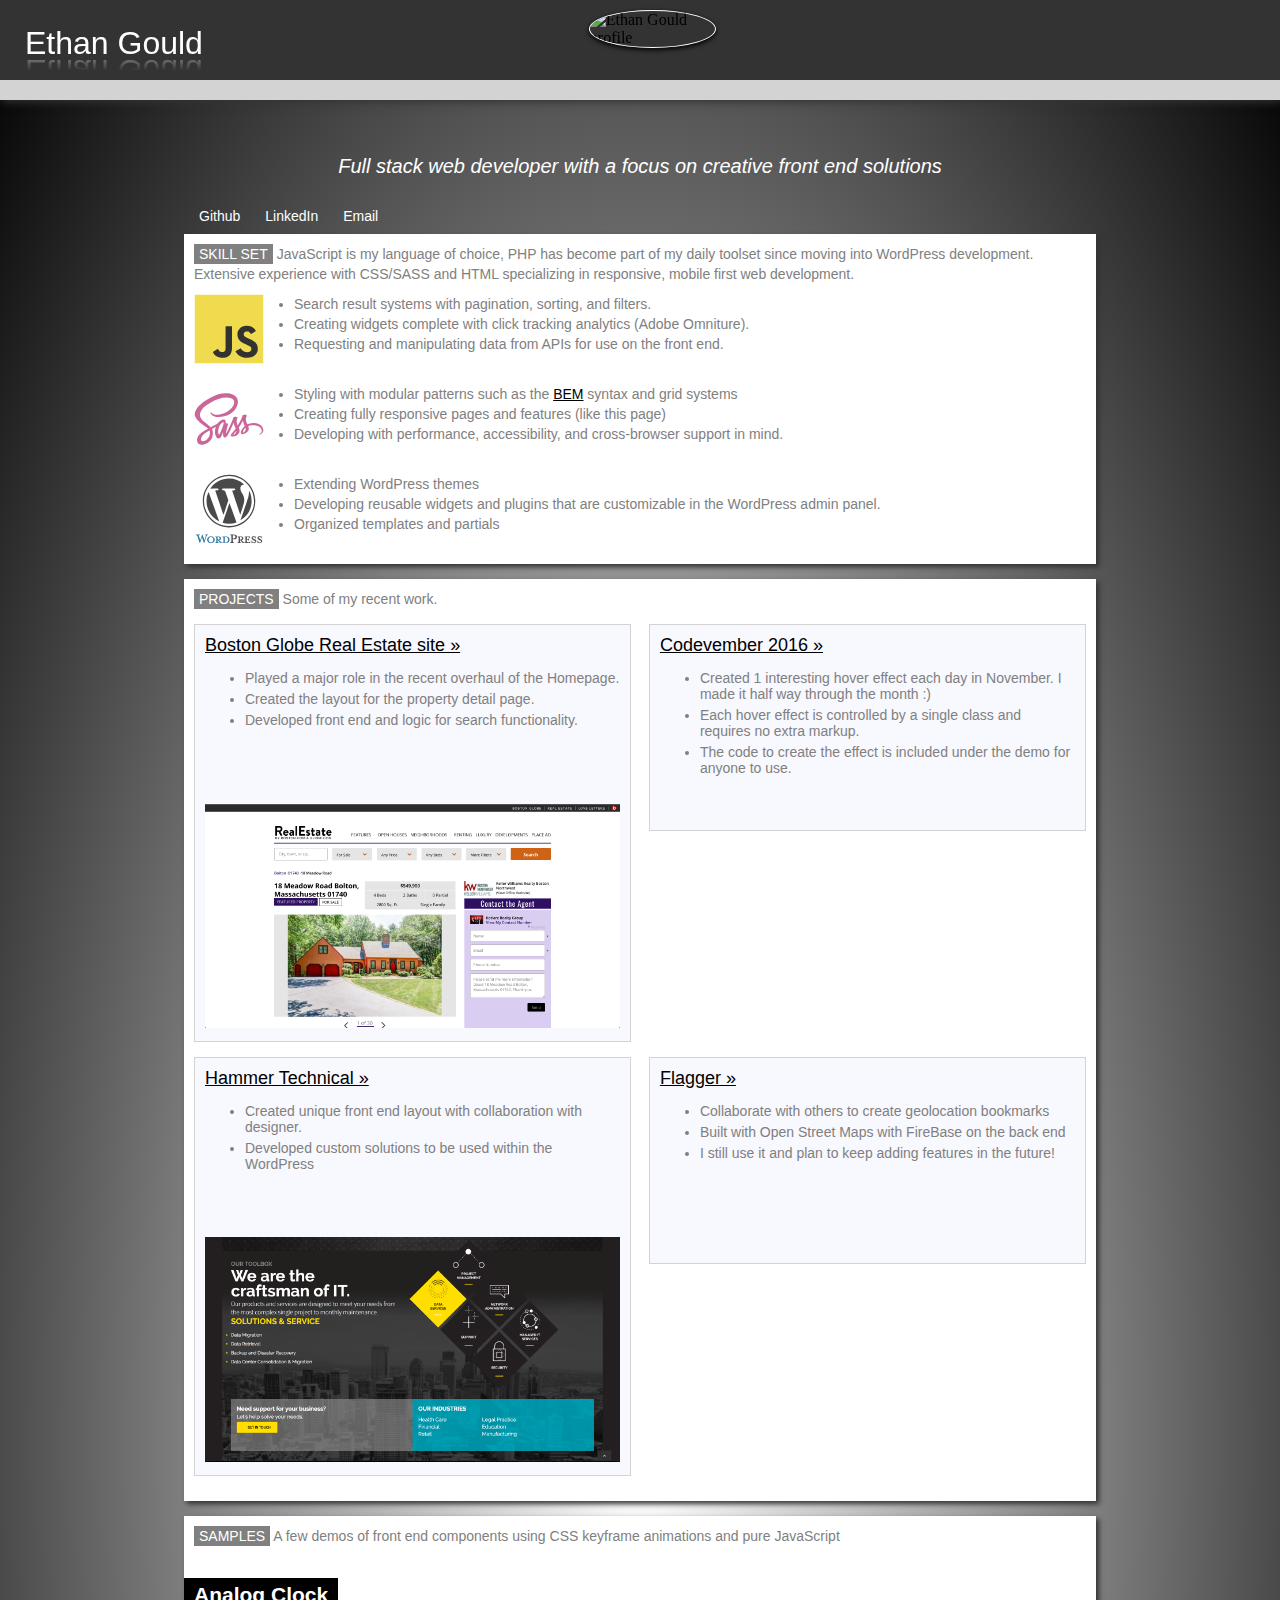
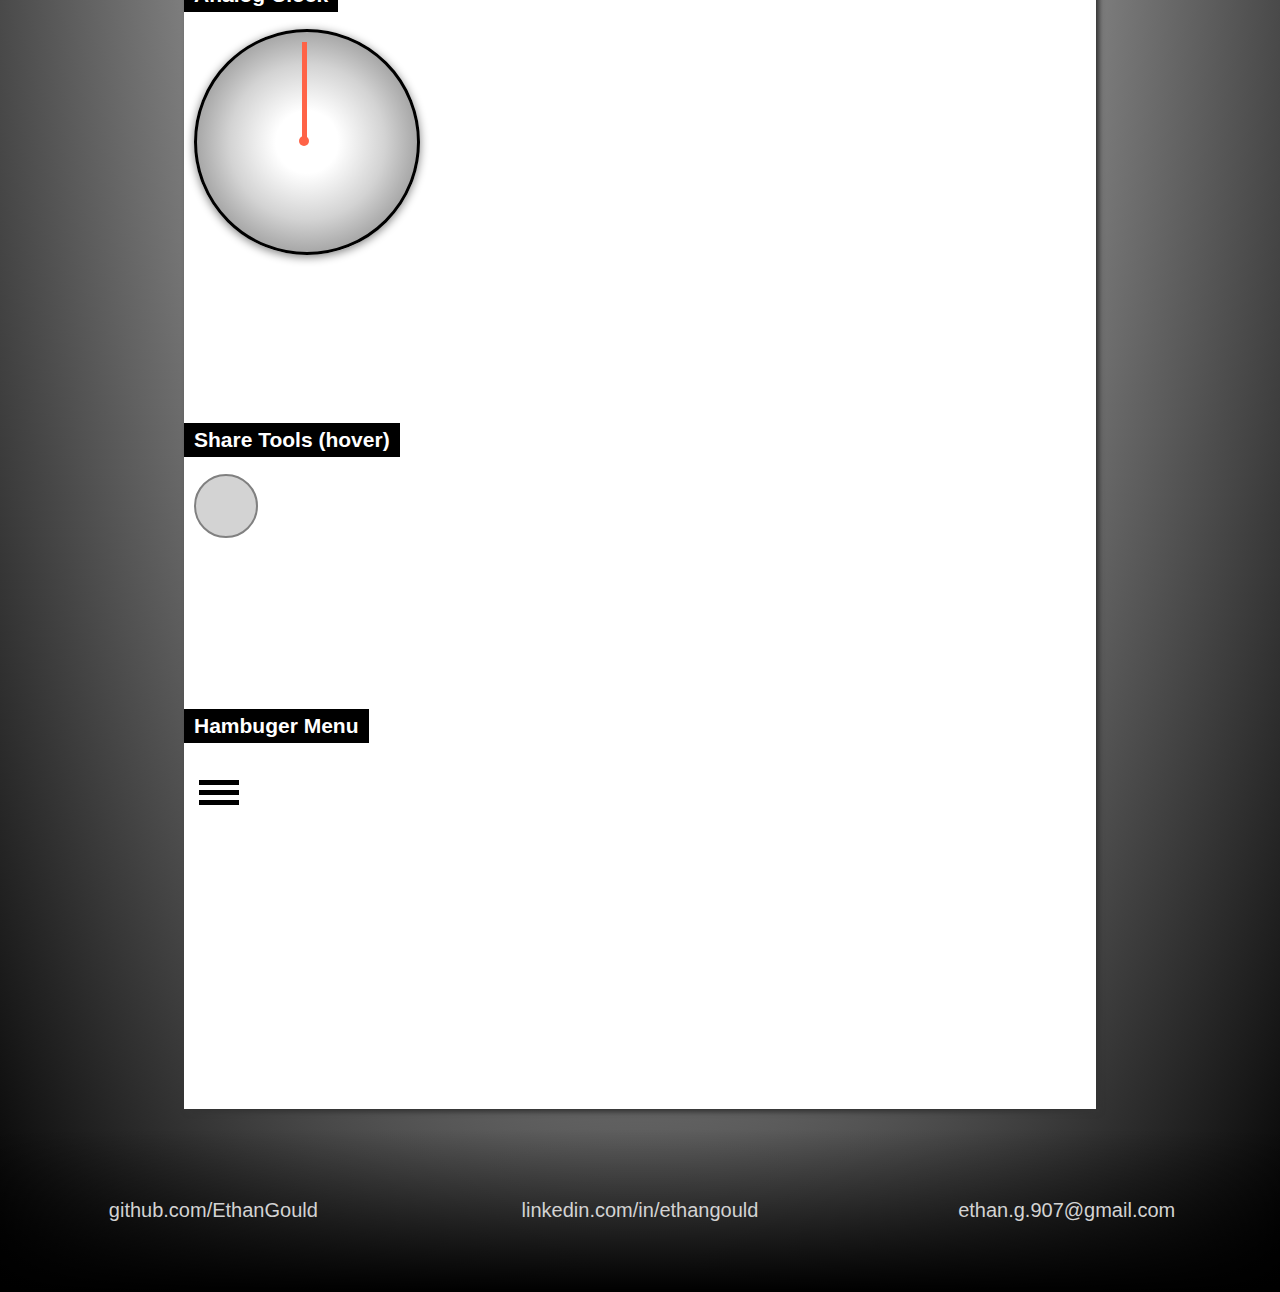
==== commit d27c0fd0: "updated recent work section, some links are inactive" ====
--- a/index.html
+++ b/index.html
@@ -73,33 +73,44 @@
         <p class="projects-card-title info-content"><span class="info-title">projects</span> Some of my recent work.</a></p>
 
         <div class="project-detail">
-          <a class="project-detail-title" target="_blank"href="//loveletters.boston.com/">Love Letters User Profile Pages &raquo;</a>
+          <a class="project-detail-title" target="_blank"href="//loveletters.boston.com/">Boston Globe Real Estate site &raquo;</a>
           <ul class="project-detail-list">
-            <li class="project-detail-list-item">Full-featured user registration system for use company wide.</li>
-            <li class="project-detail-list-item">Allows users to sign in, sign up, edit their personal info, decide whether it is private or public, and view their commenting activity.</li>
-            <li class="project-detail-list-item">Can be themed as needed to match a sites existing look and feel.</li>
+            <li class="project-detail-list-item">
+              Played a major role in the recent overhaul of the Homepage.  
+            </li>
+            <li class="project-detail-list-item">
+              Created the layout for the property detail page.
+            </li>
+            <li class="project-detail-list-item">
+              Developed front end and logic for search functionality.
+            </li>
           </ul>
-          <img src="./images/love-letters.png" alt="" class="project-detail-img">
+          <img src="./images/realestate-bostondotcom.png" alt="" class="project-detail-img">
         </div>
 
         <div class="project-detail">
           <a class="project-detail-title" target="_blank"href="//ethangould.github.io/Codevember/">Codevember 2016 &raquo;</a>
           <ul class="project-detail-list">
-            <li class="project-detail-list-item">Created 1 interesting hover effect each day in November. I made it half way through the month :)</li>
-            <li class="project-detail-list-item">Each hover effect is controlled by a single class and requires no extra markup.</li>
-            <li class="project-detail-list-item">The code to create the effect is included under the demo for anyone to use.</li>
+            <li class="project-detail-list-item">
+              Created 1 interesting hover effect each day in November. I made it half way through the month :)
+            </li>
+            <li class="project-detail-list-item">
+              Each hover effect is controlled by a single class and requires no extra markup.
+            </li>
+            <li class="project-detail-list-item">
+              The code to create the effect is included under the demo for anyone to use.
+            </li>
           </ul>
           <img src="./images/codevember-2016.png" alt="" class="project-detail-img">
         </div>
 
         <div class="project-detail">
-          <a class="project-detail-title" target="_blank"href="//www.boston.com/video">Boston.com Video Ecosystem &raquo;</a>
+          <a class="project-detail-title" target="_blank"href="//www.boston.com/video">Hammer Technical &raquo;</a>
           <ul class="project-detail-list">
-            <li class="project-detail-list-item">Created lazy loaded thumbnail sliders for different video categories</li>
-            <li class="project-detail-list-item">Integrate Google Interactive Media Ads as pre-roll ads</li>
-            <li class="project-detail-list-item">Developed an analytics system to track user engagement with videos</li>
+            <li class="project-detail-list-item">Created unique front end layout with collaboration with designer.</li>
+            <li class="project-detail-list-item">Developed custom solutions to be used within the WordPress</li>
           </ul>
-          <img src="./images/bostoncom-video.png" alt="" class="project-detail-img">
+          <img src="./images/hammer-technical.jpg" alt="" class="project-detail-img">
         </div>
 
         <div class="project-detail">
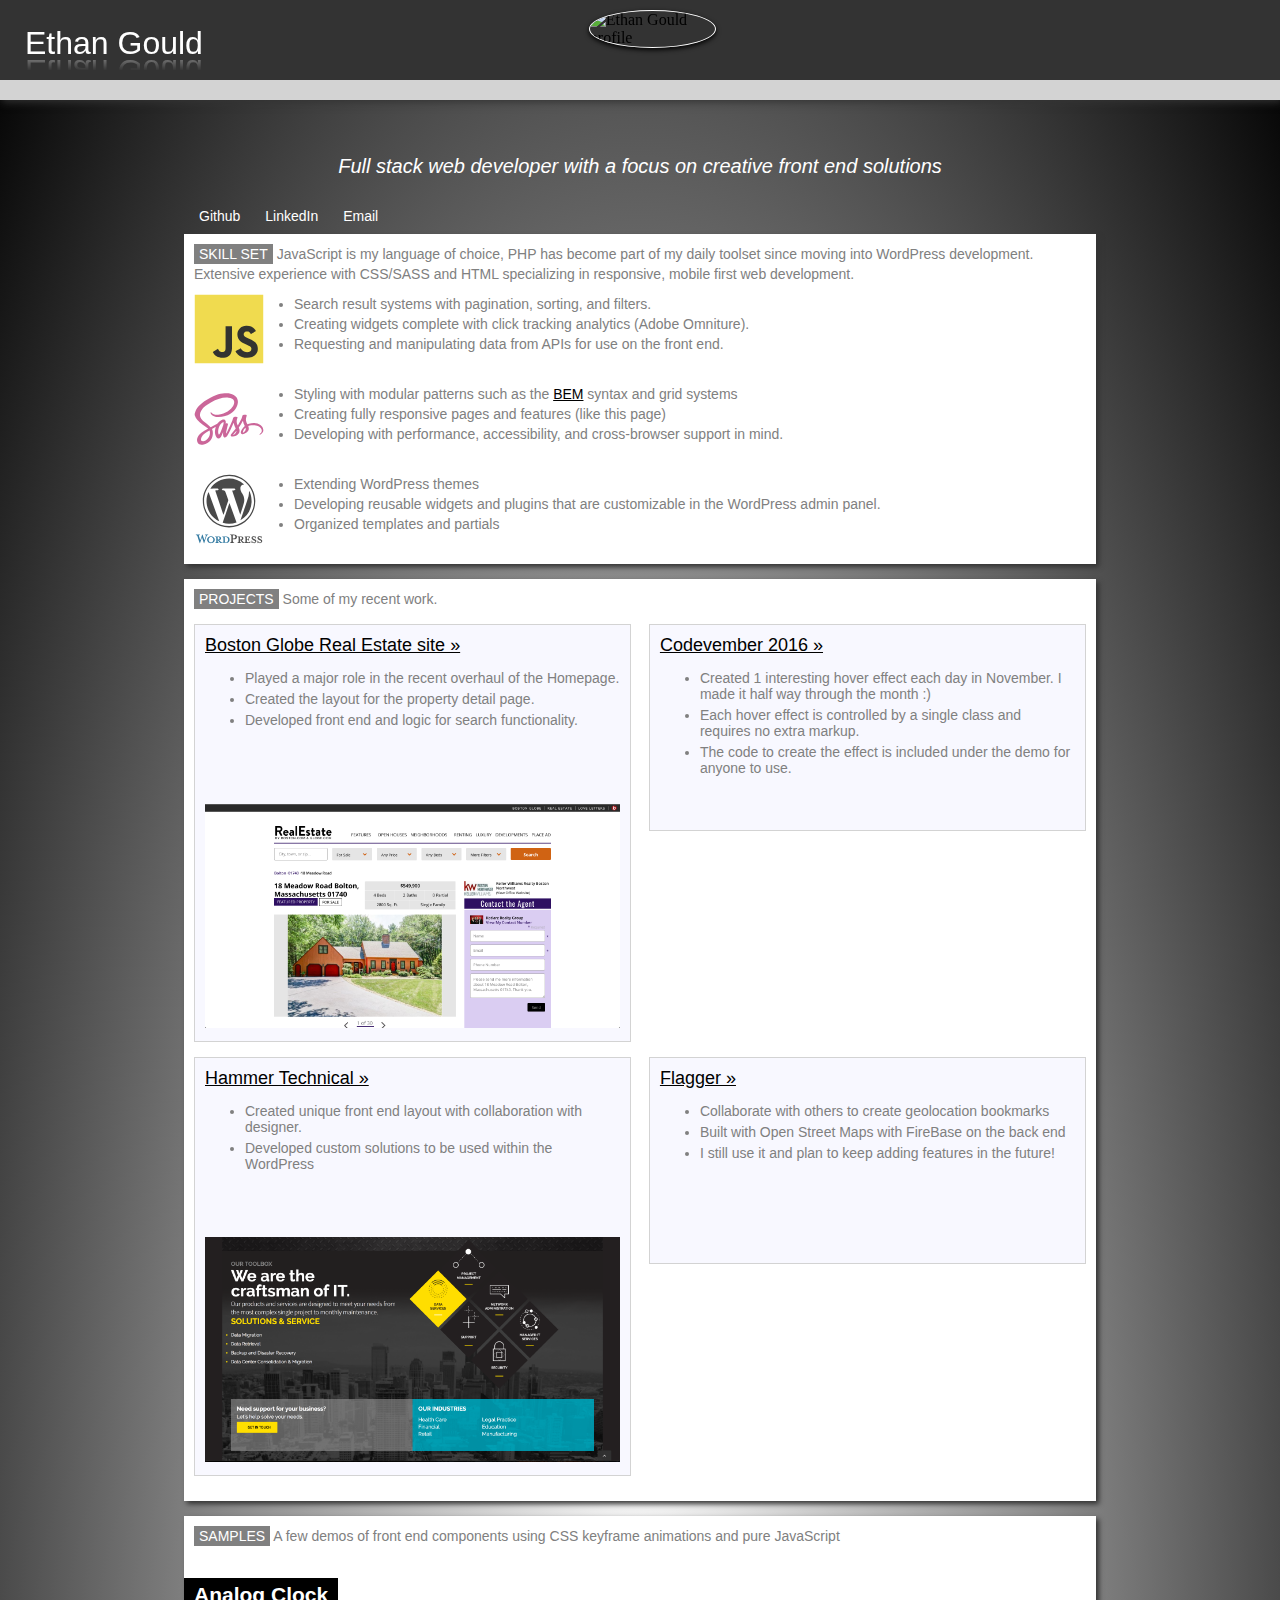
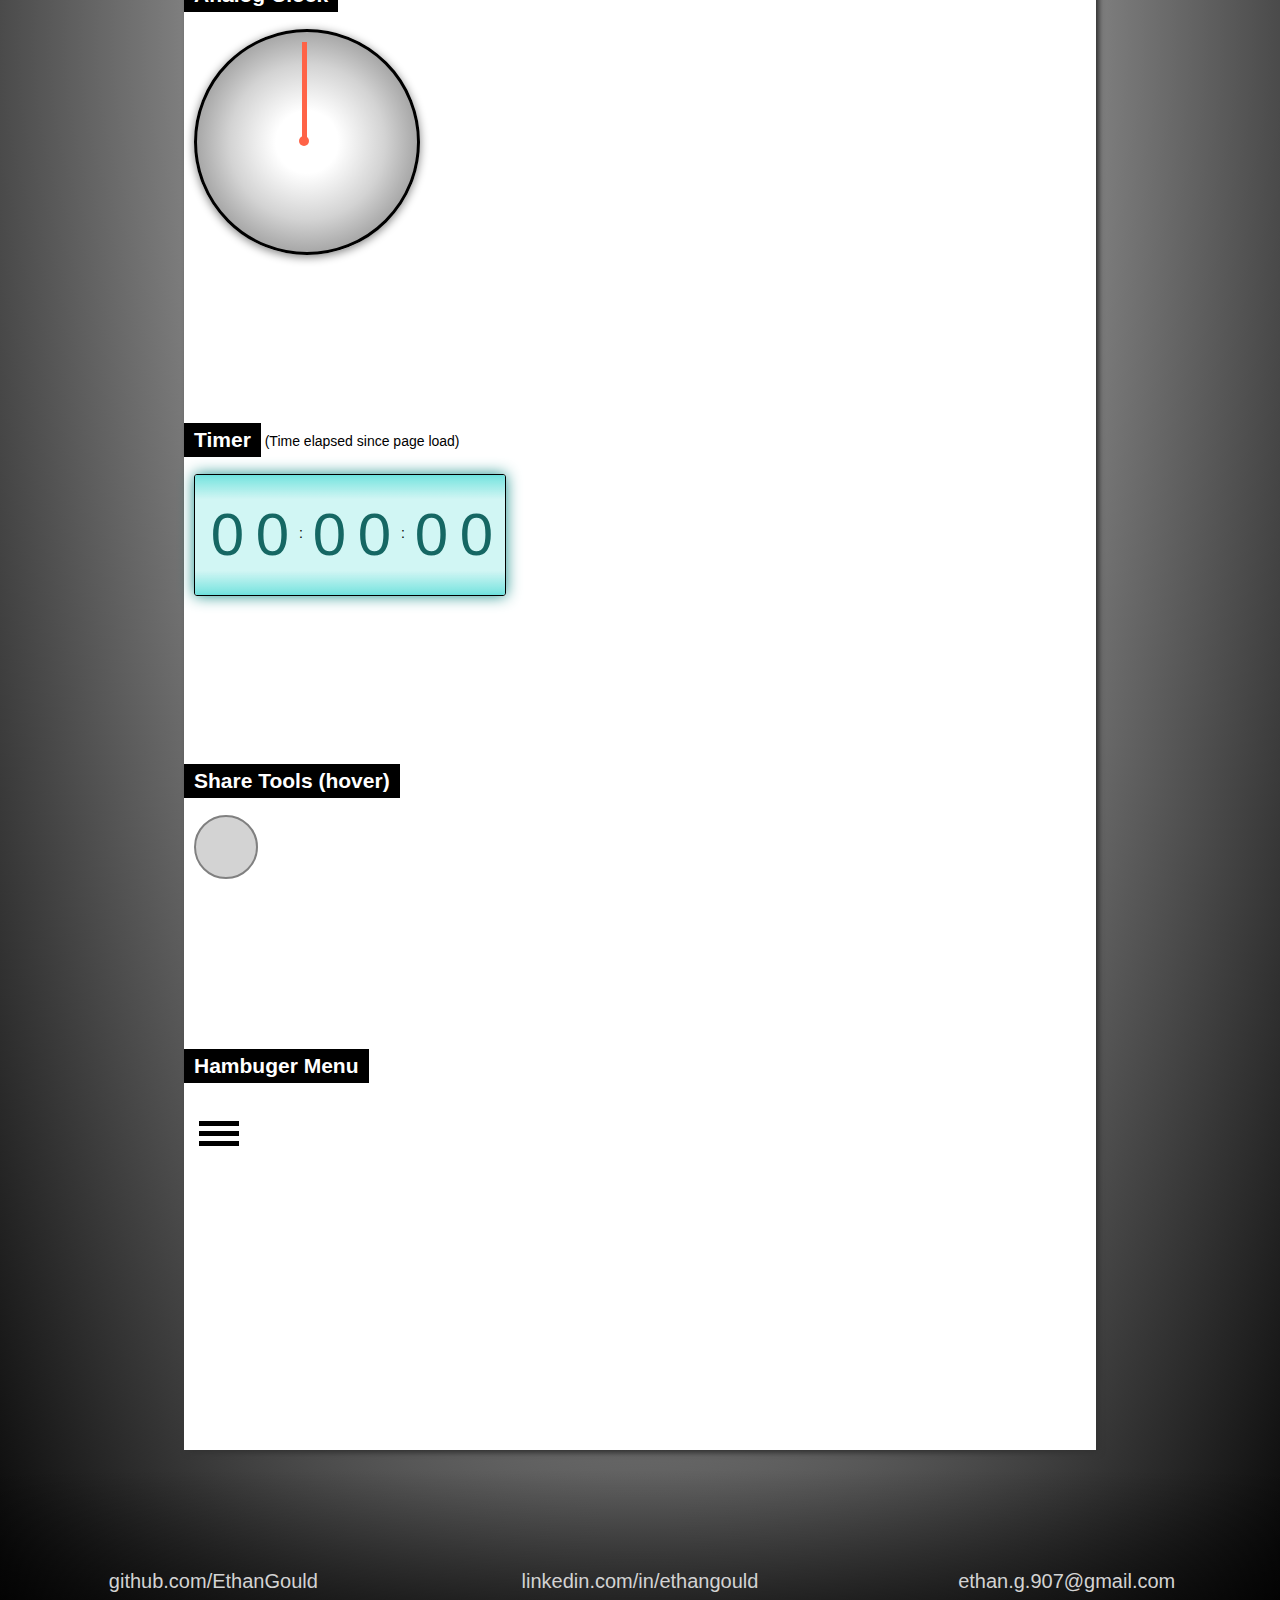
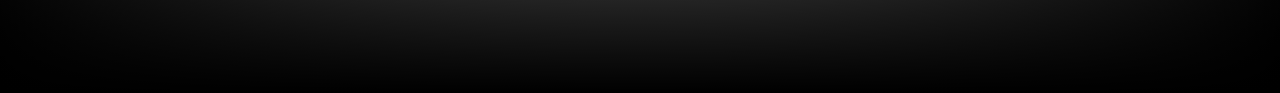
==== commit 4daffcc4: "adding timer clock to code samples" ====
--- a/index.html
+++ b/index.html
@@ -5,7 +5,7 @@
   <meta name="viewport" content="width=device-width, initial-scale=1">
   <link rel="stylesheet" type="text/css" href="styles/lib/font-awesome.min.css">
   <link rel="stylesheet" type="text/css" href="styles/main.css">
-  <script type="text/javascript" src="scripts/main.js"></script>
+  <link rel="stylesheet" type="text/css" href="styles/timer.css">
 </head>
 <body>
 	<div class="site-container">
@@ -73,7 +73,7 @@
         <p class="projects-card-title info-content"><span class="info-title">projects</span> Some of my recent work.</a></p>
 
         <div class="project-detail">
-          <a class="project-detail-title" target="_blank"href="//loveletters.boston.com/">Boston Globe Real Estate site &raquo;</a>
+          <a class="project-detail-title" target="_blank"href="//realestate.boston.com/">Boston Globe Real Estate site &raquo;</a>
           <ul class="project-detail-list">
             <li class="project-detail-list-item">
               Played a major role in the recent overhaul of the Homepage.  
@@ -105,7 +105,7 @@
         </div>
 
         <div class="project-detail">
-          <a class="project-detail-title" target="_blank"href="//www.boston.com/video">Hammer Technical &raquo;</a>
+          <a class="project-detail-title" target="_blank"href="//www.hammertechnical.com">Hammer Technical &raquo;</a>
           <ul class="project-detail-list">
             <li class="project-detail-list-item">Created unique front end layout with collaboration with designer.</li>
             <li class="project-detail-list-item">Developed custom solutions to be used within the WordPress</li>
@@ -129,12 +129,97 @@
 
         <div class="sample">
           <div class="sample-title"><h2>Analog Clock</h2></div>
+          <div class="analog-clock">
+            <div class="analog-clock-hands">
+              <span class="seconds analog-clock-arm"></span>
+              <span class="minutes analog-clock-arm"></span>
+              <span class="hours analog-clock-arm"></span>
+            </div>
+          </div>
+        </div>
+
+        <div class="sample">
+            <div class="sample-title"><h2>Timer</h2> (Time elapsed since page load)</div>
           <div class="clock">
-            <div class="clock-hands">
-              <span class="seconds clock-arm"></span>
-              <span class="minutes clock-arm"></span>
-              <span class="hours clock-arm"></span>
-            </div>
+            <!-- Hours -->
+            <ul class="clock__slot js-hour-left" data-max="5">
+              <li class="clock__number">0</li>
+              <li class="clock__number">1</li>
+              <li class="clock__number">2</li>
+              <li class="clock__number">3</li>
+              <li class="clock__number">4</li>
+              <li class="clock__number">5</li>
+              <li class="clock__number">6</li>
+              <li class="clock__number">7</li>
+              <li class="clock__number">8</li>
+              <li class="clock__number">9</li>
+            </ul>
+            <ul class="clock__slot js-hour-right" data-next-slot="hourLeft" data-max="9">
+              <li class="clock__number">0</li>
+              <li class="clock__number">1</li>
+              <li class="clock__number">2</li>
+              <li class="clock__number">3</li>
+              <li class="clock__number">4</li>
+              <li class="clock__number">5</li>
+              <li class="clock__number">6</li>
+              <li class="clock__number">7</li>
+              <li class="clock__number">8</li>
+              <li class="clock__number">9</li>
+            </ul>
+            <span class="clock__colon">:</span>
+
+            <!-- Minutes -->
+            <ul class="clock__slot js-minute-left" data-next-slot="hourRight" data-max="5">
+              <li class="clock__number">0</li>
+              <li class="clock__number">1</li>
+              <li class="clock__number">2</li>
+              <li class="clock__number">3</li>
+              <li class="clock__number">4</li>
+              <li class="clock__number">5</li>
+              <li class="clock__number">6</li>
+              <li class="clock__number">7</li>
+              <li class="clock__number">8</li>
+              <li class="clock__number">9</li>
+            </ul>
+            <ul class="clock__slot js-minute-right" data-next-slot="minuteLeft" data-max="9">
+              <li class="clock__number">0</li>
+              <li class="clock__number">1</li>
+              <li class="clock__number">2</li>
+              <li class="clock__number">3</li>
+              <li class="clock__number">4</li>
+              <li class="clock__number">5</li>
+              <li class="clock__number">6</li>
+              <li class="clock__number">7</li>
+              <li class="clock__number">8</li>
+              <li class="clock__number">9</li>
+            </ul>
+            <span class="clock__colon">:</span>
+
+            <!-- Seconds -->
+            <ul class="clock__slot js-second-left" data-next-slot="minuteRight" data-max="5">
+              <li class="clock__number">0</li>
+              <li class="clock__number">1</li>
+              <li class="clock__number">2</li>
+              <li class="clock__number">3</li>
+              <li class="clock__number">4</li>
+              <li class="clock__number">5</li>
+              <li class="clock__number">6</li>
+              <li class="clock__number">7</li>
+              <li class="clock__number">8</li>
+              <li class="clock__number">9</li>
+            </ul>
+            <ul class="clock__slot js-second-right" data-next-slot="secondLeft" data-max="9">
+              <li class="clock__number">0</li>
+              <li class="clock__number">1</li>
+              <li class="clock__number">2</li>
+              <li class="clock__number">3</li>
+              <li class="clock__number">4</li>
+              <li class="clock__number">5</li>
+              <li class="clock__number">6</li>
+              <li class="clock__number">7</li>
+              <li class="clock__number">8</li>
+              <li class="clock__number">9</li>
+            </ul>
           </div>
         </div>
 
@@ -192,5 +277,9 @@
     </footer>
 
   </div><!-- site-container -->
+
+  <script type="text/javascript" src="scripts/main.js"></script>
+  <script type="text/javascript" src="scripts/timer.js"></script>
+
 </body>
 </html>
--- a/styles/main.css
+++ b/styles/main.css
@@ -289,7 +289,8 @@
 }
 
 .footer {
-	/*background-color: lightgray;*/
+	padding: 80px 0;
+	background: linear-gradient(to top, black, transparent);
 }
 
 .footer__links {
@@ -300,37 +301,27 @@
 	list-style: none;
 }
 
-.footer__link-wrap {
-	display: block;
-	color: #333;
+.footer__link {
+	display: inline-block;
+	float: none;
+	color: lightgray;
+	font-size: 20px;
+	font-family: sans-serif;
 	text-decoration: none;
-	font-size: 18px;
-	font-family: sans-serif;
-	padding: 6px 8px;
-	background-color: white;
-	transition: opacity 0.3s, background-color 0.3s;
+	transition: color 0.3s, transform 0.3s;
+}
+
+.footer__link:hover {
+	color: white;
+	transform: scale(1.2);
 }
 
 .footer__section {
 	flex: 1;
-	margin-bottom: 30px;
-	position: relative;
-	clear: left;
-}
-
-.footer__section:before {
-	left: 0;
-}
-
-.footer__section:after {
-	right: 0;
-}
-
-.footer__link i {
-	font-size: 50px;
-	margin-top: 25px;
-	color: white;
-}
+	margin-bottom: 0;
+	padding: 20px;
+}
+
 
 /*
  *---------------------------
@@ -355,7 +346,7 @@
  * clock sample
  */
 
-.clock {
+.analog-clock {
 	width: 220px;
 	height: 220px;
 	border: 3px solid black;
@@ -365,7 +356,7 @@
 	background: radial-gradient(white 20%, lightgray 50%, darkgray 70%);
 }
 
-.clock-hands {
+.analog-clock-hands {
 	position: relative;
 	margin: 10px 0 10px 10px;
 	width: 200px;
@@ -373,7 +364,7 @@
 	border-radius: 50%;
 }
 
-.clock-hands:after {
+.analog-clock-hands:after {
 	display: inline-block;
 	content: "";
 	width: 10px;
@@ -387,7 +378,7 @@
 }
 
 
-.clock-arm {
+.analog-clock-arm {
 	display: inline-block;
 	position: absolute;
 	top: 50%;
@@ -398,20 +389,20 @@
 	transform-origin: 100%;
 }
 
-.clock-arm.seconds {
+.analog-clock-arm.seconds {
 	background-color: tomato;
 	z-index: 2;
 }
 
-.clock-arm.minutes {
+.analog-clock-arm.minutes {
 	background-color: #8f8f8f;
 }
 
-.clock-arm.hours {
+.analog-clock-arm.hours {
 	background-color: black;
 }
 
-.clock-arm.hours:after {
+.analog-clock-arm.hours:after {
 	display: block;
 	content: '';
 	background-color: gray;
@@ -740,7 +731,7 @@
 	*/
 
 	.footer {
-		padding: 50px 0;
+		padding: 80px 0;
 		background: linear-gradient(to top, black, transparent);
 	}
 
--- a/styles/timer.css
+++ b/styles/timer.css
@@ -0,0 +1,51 @@
+.clock {
+  width: 300px;
+  height: 120px;
+  padding-left: 10px;
+  overflow: hidden;
+  position: relative;
+  border: 1px solid black;
+  background-color: rgba(104, 224, 219, 0.3);
+  box-shadow: 0 0 15px #1e918c;
+  border-radius: 3px; }
+  .clock:before, .clock:after {
+    content: '';
+    position: absolute;
+    left: 0;
+    right: 0;
+    height: 20%;
+    z-index: 2; }
+  .clock:before {
+    top: 0;
+    background: linear-gradient(#68e0db, rgba(104, 224, 219, 0.8) 10%, transparent); }
+  .clock:after {
+    bottom: 0;
+    background: linear-gradient(transparent, rgba(104, 224, 219, 0.8) 90%, #68e0db); }
+  .clock > * {
+    box-sizing: border-box;
+    margin: 0;
+    padding: 0; }
+  .clock__slot {
+    width: 15%;
+    float: left;
+    list-style: none;
+    transform: translateY(0);
+    transition: transform 0.8s; }
+  .clock__colon {
+    width: 4%;
+    float: left;
+    margin-top: 50px;
+    text-align: center; }
+  .clock__number {
+    height: 93px;
+    padding-top: 25px;
+    text-align: center;
+    font-size: 60px;
+    color: #156763;
+    font-family: sans-serif; }
+
+input {
+  padding: 10px;
+  margin: 0 auto; }
+
+/*# sourceMappingURL=main.css.map */
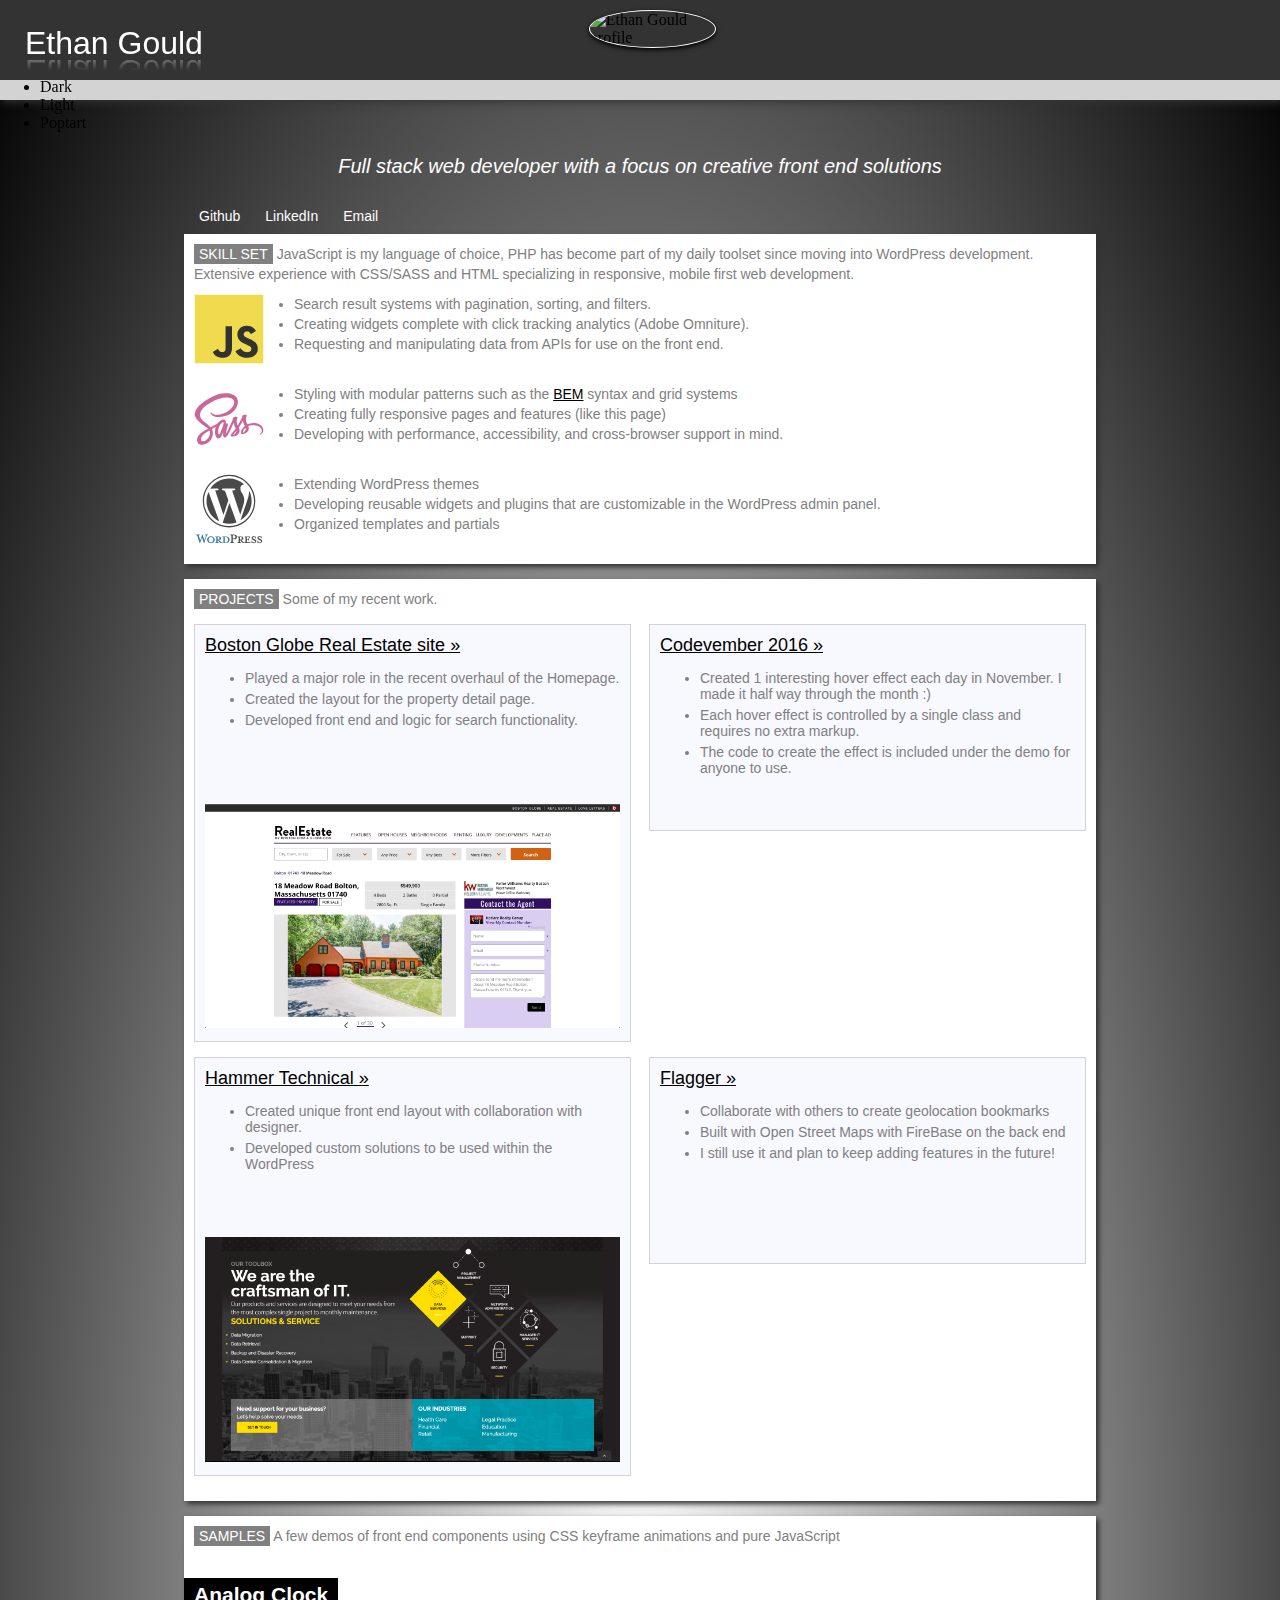
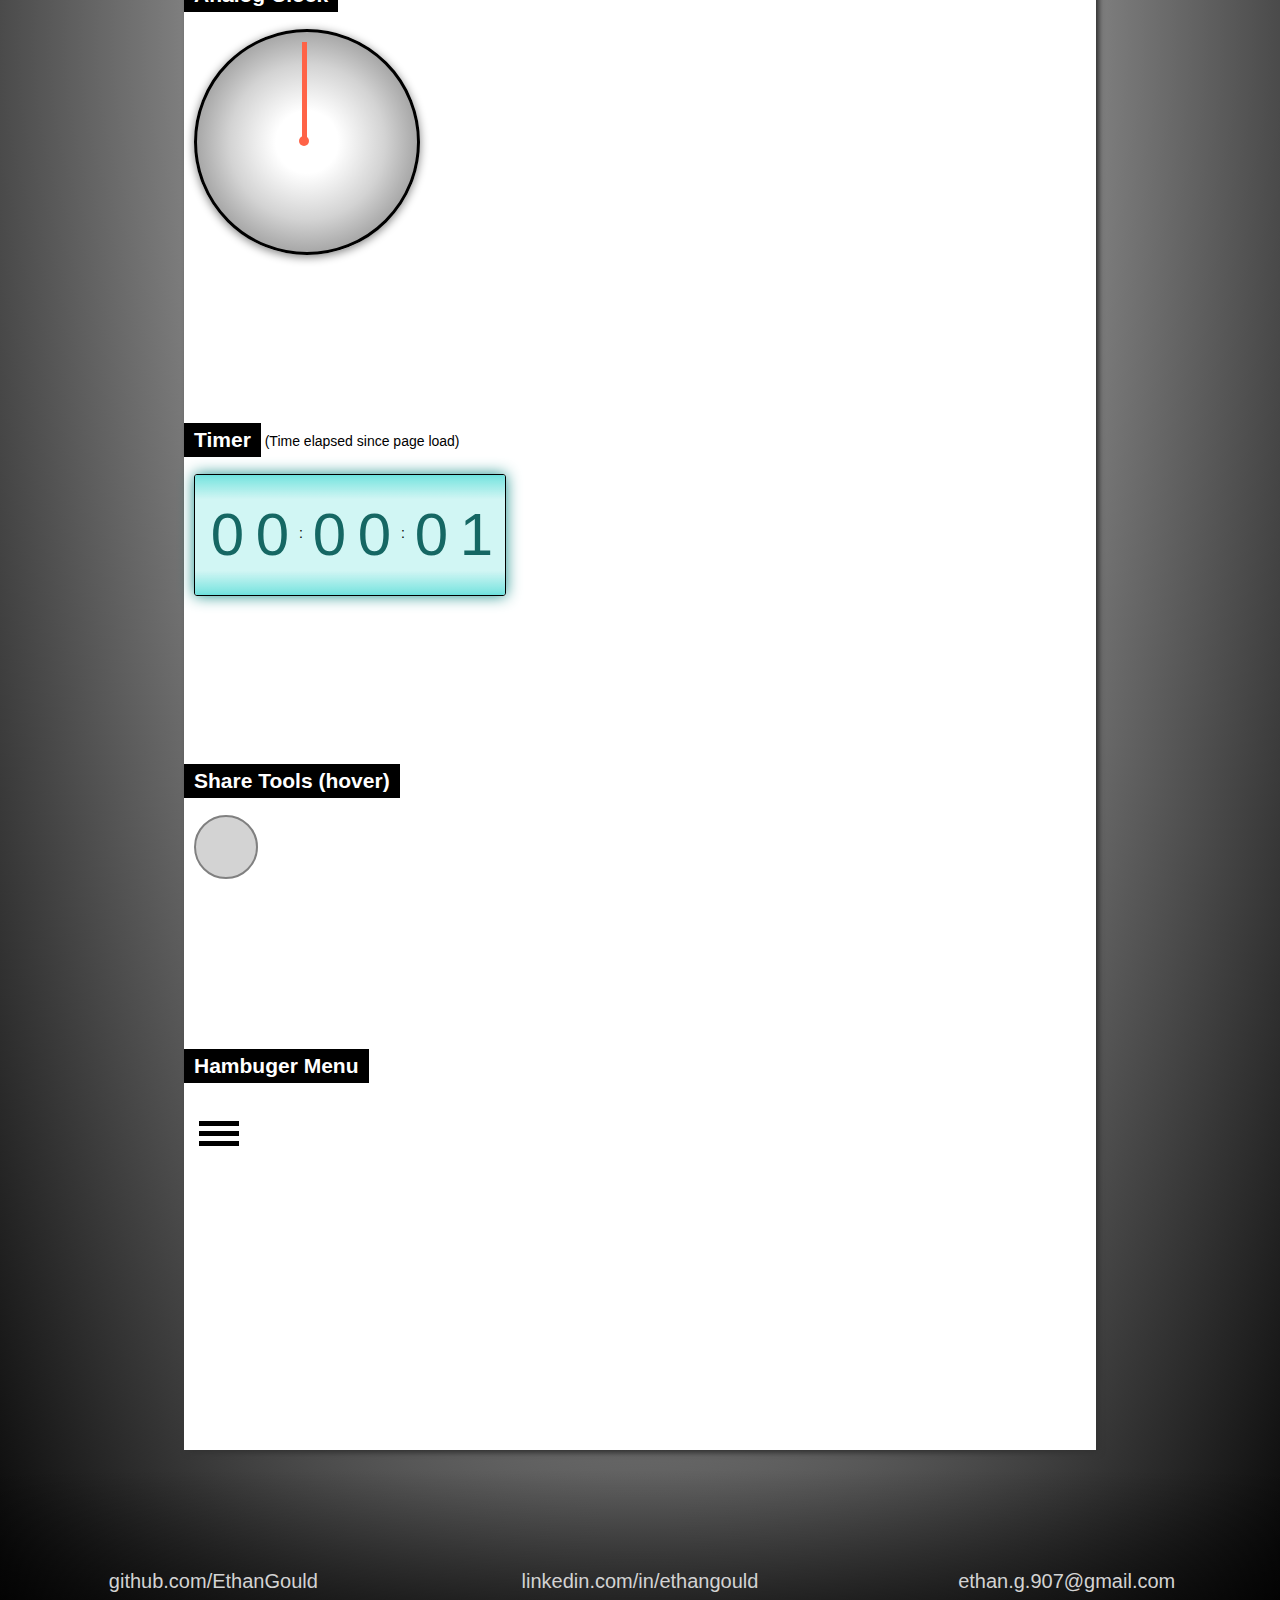
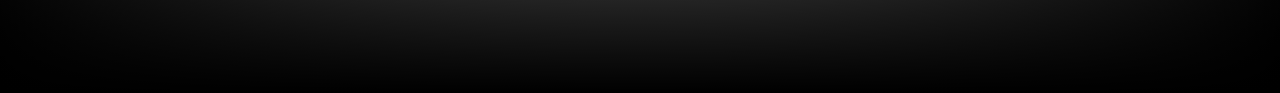
==== commit 4b128dfd: "reset default theme to dark" ====
--- a/index.html
+++ b/index.html
@@ -7,12 +7,18 @@
   <link rel="stylesheet" type="text/css" href="styles/main.css">
   <link rel="stylesheet" type="text/css" href="styles/timer.css">
 </head>
-<body>
+<body data-theme="dark">
 	<div class="site-container">
     <div class="site-header js-site-header">
       <div class="site-header-top">
         <p class="site-header__name">Ethan Gould</p>
-        <img src="./images/ethan-profile-pic.png" alt="Ethan Gould profile" class="site-header__img">
+        <img alt="Ethan Gould profile" class="site-header__img js-header-img">
+        <ul class="theme-list">
+          <li class="theme-item js-theme-item" data-theme="dark">Dark</li>
+          <li class="theme-item js-theme-item" data-theme="light">Light</li>
+          <li class="theme-item js-theme-item" data-theme="poptart">Poptart</li>
+
+        </ul>
         <p class="content-header__text">Full stack web developer with a focus on creative front end solutions</p>
       </div>
     </div>
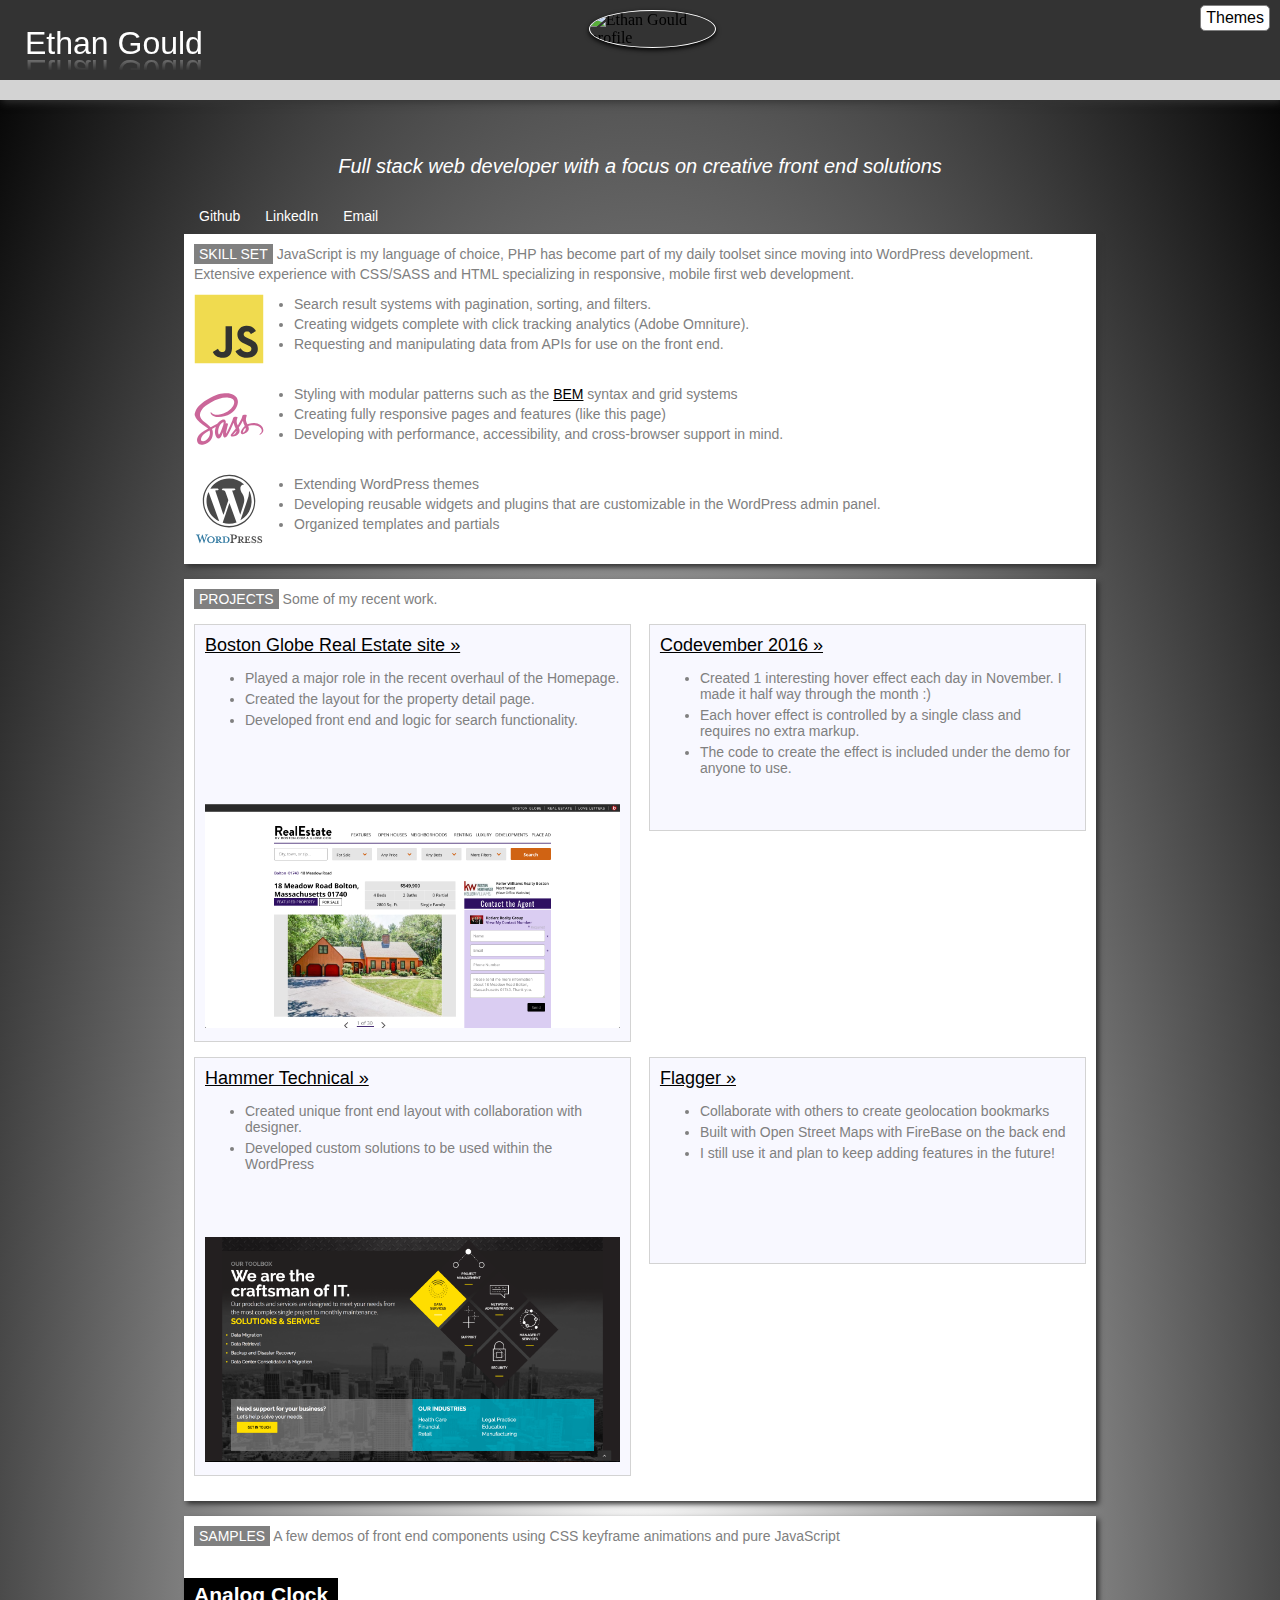
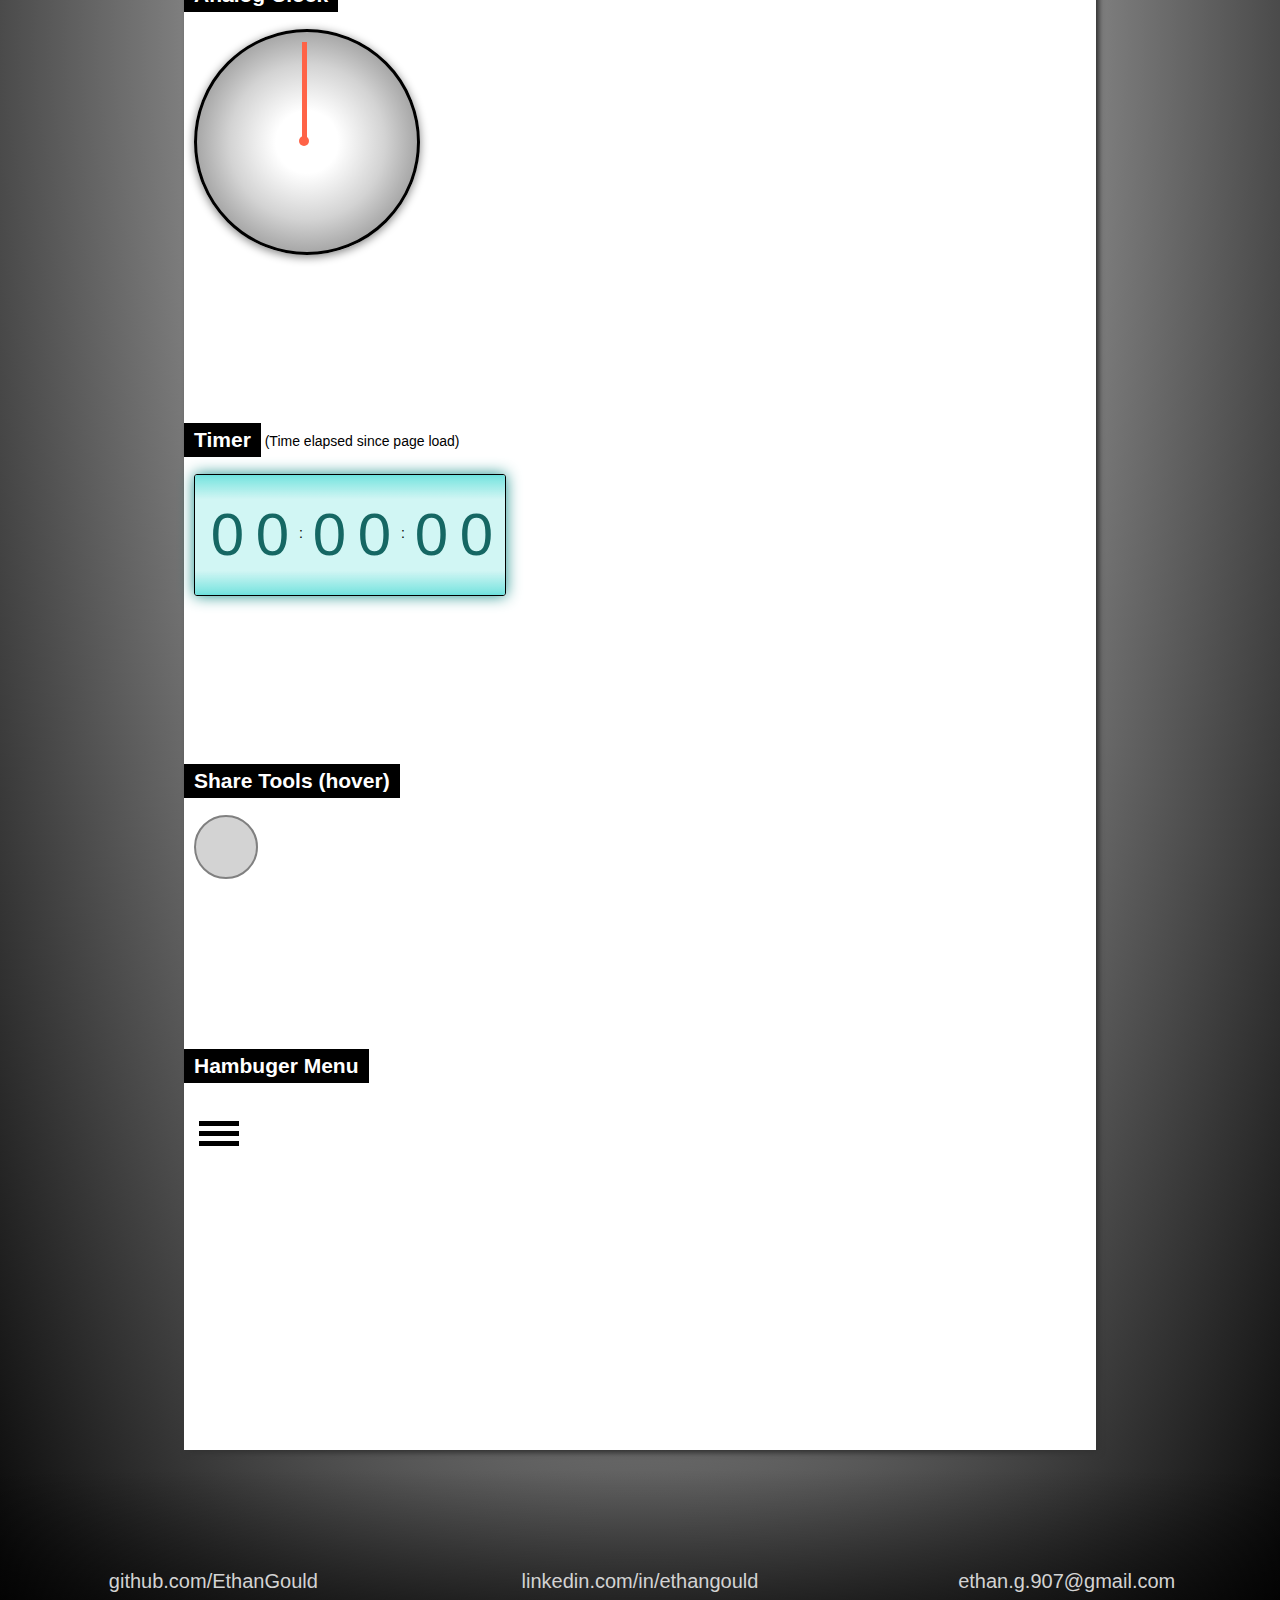
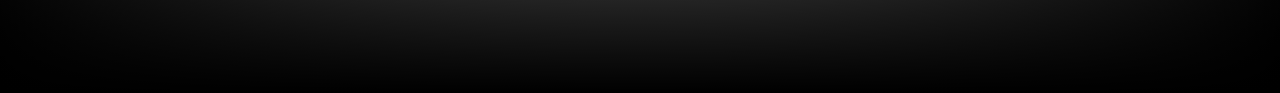
==== commit 49e93b65: "adding in sweet theme picker UI" ====
--- a/index.html
+++ b/index.html
@@ -13,12 +13,7 @@
       <div class="site-header-top">
         <p class="site-header__name">Ethan Gould</p>
         <img alt="Ethan Gould profile" class="site-header__img js-header-img">
-        <ul class="theme-list">
-          <li class="theme-item js-theme-item" data-theme="dark">Dark</li>
-          <li class="theme-item js-theme-item" data-theme="light">Light</li>
-          <li class="theme-item js-theme-item" data-theme="poptart">Poptart</li>
-
-        </ul>
+        <div class="theme-toggle js-theme-toggle">Themes</div>
         <p class="content-header__text">Full stack web developer with a focus on creative front end solutions</p>
       </div>
     </div>
@@ -63,6 +58,7 @@
             <li class="skillset-example info-content">Developing with performance, accessibility, and cross-browser support in mind.</li>
           </ul>
         </div>
+
         <div class="skillset-detail">
           <svg viewBox="0 0 128 128">
            <path fill-rule="evenodd" clip-rule="evenodd" fill="#337BA2" d="M43.257 121.233c.079 1.018.029 2.071.299 3.037.115.408.9.629 1.381.935l.625.401c-.235.137-.469.389-.707.392-1.866.033-3.732.032-5.598.002-.248-.004-.491-.237-.735-.364.198-.143.388-.391.597-.408 1.251-.105 1.632-.865 1.626-1.989-.011-2.066-.006-4.134.003-6.202.005-1.152-.322-1.993-1.679-2.045-.188-.008-.366-.296-.548-.453.182-.111.366-.321.546-.318 2.39.029 4.79-.024 7.167.177 1.873.159 3.107 1.455 3.234 2.949.138 1.639-.703 2.764-2.605 3.486l-.729.272c1.225 1.158 2.31 2.29 3.516 3.272.535.437 1.293.697 1.989.817 1.393.238 2.149-.361 2.187-1.742.061-2.229.032-4.461.011-6.691-.01-1.022-.449-1.697-1.589-1.753-.215-.01-.42-.253-.629-.388.239-.14.478-.4.715-.399 2.432.02 4.875-.055 7.291.161 4.123.366 6.42 3.797 5.214 7.588-.735 2.312-2.495 3.619-4.759 3.773-3.958.27-7.938.215-11.909.243-.316.002-.706-.341-.944-.623-.914-1.085-1.776-2.213-2.668-3.316-.27-.334-.571-.641-.858-.961l-.444.147zm13.119-5.869c0 2.785-.034 5.484.036 8.18.011.414.41 1.039.78 1.187 1.457.581 3.812-.368 4.47-1.842.881-1.973.988-4.05-.203-5.922-1.175-1.847-3.132-1.663-5.083-1.603zm-13.021 4.561c1.262.032 2.653.313 3.192-1.073.302-.777.234-1.982-.183-2.69-.633-1.076-1.906-.888-3.01-.752l.001 4.515z"></path><path fill-rule="evenodd" clip-rule="evenodd" fill="#515151" d="M96.77 119.35c.834-.18 1.661-.154 2.198-.537.451-.32.563-1.116.908-1.886.199.357.386.539.39.724.025 1.38.03 2.761 0 4.141-.005.216-.226.427-.347.641-.136-.114-.339-.2-.399-.346-.733-1.771-.729-1.772-2.843-1.583.309 1.382-.763 3.149.89 4.058.843.463 2.203.371 3.189.068.841-.256 1.48-1.171 2.212-1.798v3.096c-.405.036-.712.086-1.021.086-4.141.006-8.282-.012-12.422.019-.714.006-1.197-.174-1.633-.773-.857-1.182-1.799-2.302-2.725-3.432-.232-.283-.534-.508-1.021-.962 0 1.154-.042 1.981.012 2.802.056.858.469 1.427 1.418 1.534.279.032.529.325.792.5-.271.105-.54.298-.812.303-1.827.026-3.653.025-5.48.001-.28-.004-.558-.173-.866-.275l.156-.303c2.244-.906 2.25-.906 2.248-3.508-.002-1.623-.014-3.246-.039-4.87-.017-1.121-.321-2.01-1.689-2.058-.197-.007-.384-.287-.577-.441.226-.113.453-.325.678-.323 2.311.022 4.635-.054 6.93.16 2.512.234 4.065 2.329 3.132 4.257-.51 1.053-1.688 1.783-2.725 2.818.984.9 2.117 2.194 3.491 3.135 1.941 1.33 3.268.571 3.317-1.748.041-1.947-.007-3.896-.015-5.845-.004-1.155-.361-1.994-1.717-2.013-.185-.003-.367-.2-.586-.33.705-.52 7.499-.709 10.448-.332l.19 3.214-.333.136c-.686-.717-.601-2.199-2.02-2.204-1.084-.005-2.168-.119-3.332-.189.003 1.356.003 2.59.003 4.063zm-12.647.566c2.61.105 3.646-.603 3.584-2.364-.061-1.698-1.195-2.383-3.584-2.121v4.485z"></path><path fill-rule="evenodd" clip-rule="evenodd" fill="#3179A1" d="M11.555 120.682c.996-2.947 1.979-5.897 3.003-8.834.141-.404.486-.737.737-1.104.248.378.587.725.729 1.14.931 2.719 1.817 5.451 2.722 8.179.072.219.165.43.375.969.928-2.813 1.787-5.308 2.564-7.829.27-.873-.081-1.504-1.097-1.618-.335-.039-.66-.17-1.051-.274.676-.749 5.957-.804 6.827-.108-.236.112-.424.271-.618.279-1.65.064-2.414 1.097-2.884 2.521-1.258 3.81-2.54 7.611-3.817 11.415-.133.395-.3.778-.452 1.166l-.421.03-3.579-10.821-3.619 10.788-.354.022c-.185-.401-.412-.79-.547-1.207-1.167-3.581-2.319-7.167-3.474-10.751-.495-1.539-.99-3.069-3.012-3.167-.132-.006-.253-.229-.38-.35.158-.13.316-.373.476-.375 2.272-.024 4.546-.024 6.818.001.158.001.313.247.47.379-.169.126-.319.309-.508.367-1.82.55-1.951.761-1.378 2.526.723 2.233 1.468 4.457 2.204 6.686l.266-.03z"></path><path fill-rule="evenodd" clip-rule="evenodd" fill="#4D4D4D" d="M65.484 111.25c.279-.241.435-.494.587-.491 2.957.044 5.938-.093 8.864.247 2.768.321 4.301 2.919 3.466 5.359-.748 2.189-2.593 2.874-4.68 3.064-.881.081-1.776.013-2.824.013.093 1.453.14 2.78.275 4.098.113 1.114.863 1.56 1.923 1.65.239.021.457.288.684.442-.25.126-.498.36-.75.363-2.191.029-4.384.028-6.575.002-.263-.003-.523-.219-.784-.336.218-.165.432-.463.656-.472 1.463-.056 2.012-.964 2.03-2.235.044-3.081.04-6.162.002-9.243-.016-1.31-.649-2.148-2.072-2.206-.212-.008-.422-.13-.802-.255zm5.523 6.706c2.682.278 3.703.022 4.349-1.167.648-1.192.65-2.439-.116-3.566-1.059-1.559-2.679-1.098-4.233-1.154v5.887z"></path><path fill-rule="evenodd" clip-rule="evenodd" fill="#3279A1" d="M31.076 126.463c-2.396-.104-4.348-.856-5.794-2.647-2.053-2.542-1.741-5.994.711-8.192 2.645-2.37 7.018-2.472 9.733-.171 1.838 1.559 2.709 3.533 2.111 5.953-.675 2.73-2.601 4.192-5.218 4.856-.546.137-1.122.149-1.543.201zm4.544-6.249l-.224-.147c-.149-.709-.236-1.439-.458-2.125-.642-1.971-1.986-2.945-3.963-2.949-1.97-.004-3.295.975-3.939 2.967-.572 1.771-.498 3.526.383 5.18 1.315 2.468 4.829 2.931 6.549.736.802-1.023 1.116-2.43 1.652-3.662z"></path><path fill-rule="evenodd" clip-rule="evenodd" fill="#505050" d="M122.748 114.317l.893-.782v4.376l-.259.195c-.209-.295-.498-.562-.615-.891-.591-1.655-1.865-2.553-3.319-2.117-.499.149-1.099.649-1.232 1.11-.109.376.285 1.12.671 1.374 1.008.664 2.131 1.156 3.214 1.703 2.356 1.192 3.198 2.845 2.401 4.736-.809 1.921-3.263 2.915-5.462 2.173-.606-.206-1.167-.544-1.728-.811l-.857 1.126-.379-.116c0-1.477-.009-2.954.015-4.431.002-.143.215-.282.33-.423.18.218.448.41.527.66.523 1.656 1.53 2.756 3.325 2.94 1.023.105 2.023-.021 2.378-1.187.324-1.067-.42-1.669-1.219-2.124-.879-.5-1.808-.909-2.708-1.37-.395-.203-.798-.404-1.153-.665-1.257-.927-1.753-2.263-1.381-3.618.332-1.211 1.523-2.237 2.997-2.28 1.091-.031 2.195.25 3.561.422zM106.479 125.344c-.166.33-.258.607-.429.821-.103.128-.356.25-.49.208-.127-.04-.262-.294-.265-.456-.021-1.299-.021-2.599.001-3.896.002-.159.178-.314.274-.471.184.117.446.193.537.362.169.314.208.696.356 1.024.668 1.482 2.021 2.409 3.573 2.184.649-.093 1.45-.586 1.772-1.138.434-.741-.086-1.504-.814-1.925-.979-.566-1.993-1.075-3.009-1.571-2.297-1.121-3.266-2.972-2.443-4.719.818-1.737 3.33-2.46 5.429-1.556.256.11.499.25.7.354l1.078-.886c.113.317.185.426.186.535.008 1.216.005 2.431.005 3.646l-.317.212c-.211-.27-.504-.509-.619-.814-.573-1.532-1.48-2.381-2.81-2.219-.624.075-1.419.504-1.726 1.018-.45.755.2 1.361.885 1.729.963.519 1.949.992 2.926 1.483 2.418 1.213 3.269 2.898 2.434 4.824-.813 1.876-3.346 2.847-5.517 2.077-.564-.199-1.087-.52-1.717-.826z"></path><path fill-rule="evenodd" clip-rule="evenodd" fill="#494949" d="M65.261 1.395c-26.781-.478-49.158 21.253-49.165 47.605-.008 27.11 21.338 48.739 48.077 48.699 26.49-.039 47.932-21.587 47.932-48.167-.001-26.148-21.345-47.682-46.844-48.137zm-1.148 93.887c-25.326.006-45.694-20.529-45.693-46.067.001-24.88 20.685-45.48 45.674-45.489 25.432-.008 45.695 20.654 45.687 46.587-.008 24.483-20.807 44.964-45.668 44.969zM88.508 35.935c-.994-1.638-2.216-3.227-2.778-5.013-.64-2.032-1.171-4.345-.832-6.382.576-3.454 3.225-5.169 6.812-5.497-19.624-18.213-50.462-11.694-61.825 8.095 4.374-.203 8.55-.468 12.729-.524.791-.011 2.1.657 2.286 1.277.416 1.385-.748 1.868-1.986 1.963-1.301.102-2.604.199-4.115.314 4.99 14.865 9.905 29.509 14.935 44.494.359-.587.507-.752.572-.945 2.762-8.255 5.54-16.505 8.232-24.784.246-.755.124-1.755-.146-2.531-1.424-4.111-3.13-8.133-4.379-12.294-.855-2.849-1.988-4.692-5.355-4.362-.574.056-1.273-1.178-1.916-1.816.777-.463 1.548-1.316 2.332-1.328 6.857-.104 13.716-.104 20.572.006.786.013 1.557.889 2.335 1.364-.681.622-1.267 1.554-2.063 1.794-1.276.385-2.691.312-4.218.448 4.995 14.857 9.887 29.412 14.953 44.484 2.266-7.524 4.374-14.434 6.422-21.36 1.83-6.182.74-11.957-2.567-17.403zM52.719 88.149c-.092.267-.097.563-.168 1.007 8.458 2.344 16.75 2.175 25.24-.685l-12.968-35.52c-4.151 12.064-8.131 23.63-12.104 35.198zM46.184 86.543c-6.554-17.979-13.022-35.724-19.538-53.596-8.814 17.217-2.109 43.486 19.538 53.596zM100.636 31.14c-.27 2.994-.082 6.327-.941 9.362-2.023 7.152-4.496 14.181-6.877 21.229-2.588 7.66-5.28 15.286-7.927 22.927 12.437-7.372 19.271-18.253 20.359-32.555.62-8.14-2.188-19.412-4.614-20.963z"></path>
@@ -284,8 +280,14 @@
 
   </div><!-- site-container -->
 
+  <ul class="theme-list">
+    <li class="theme-item js-theme-item" data-theme="dark">Dark</li>
+    <li class="theme-item js-theme-item" data-theme="light">Light</li>
+    <li class="theme-item js-theme-item" data-theme="poptart">Poptart</li>
+    <li class="overlay"></li>
+  </ul>
+
   <script type="text/javascript" src="scripts/main.js"></script>
   <script type="text/javascript" src="scripts/timer.js"></script>
-
 </body>
 </html>
--- a/styles/main.css
+++ b/styles/main.css
@@ -1,9 +1,179 @@
-html {
-	background: radial-gradient(white, black);
-}
+/*
+ *---------------------------
+ * SITE VARIABLES
+ *---------------------------
+*/
+
+/**
+ *	Dark theme (defualt)
+ */
+body {
+	--site-background: radial-gradient(white, black);
+}
+
+.site-header {
+	--header-bottom: lightgrey;
+	--header-shadow: 2px 2px 8px #333;
+}
+
+.site-header-top {
+	--header-top: #333;
+}
+
+.site-header__name {
+	--site-name: white;
+}
+
+.content-header__text {
+	--header-text: white;
+}
+
+.content-header__text {
+
+}
+
+.content-card {
+	--card-shadow: 3px 3px 5px #333;
+}
+
+.contact-list__btn {
+	--contact-color: white;
+}
+
+.footer {
+	--footer-background: linear-gradient(to top, black, transparent);
+}
+
+.footer__link {
+	--footer-link-color: lightgray;
+}
+
+.site-header__img {
+	--header-img-shadow: 0 2px 5px black;
+	--header-img: url('../images/ethan-profile-pic.png');
+}
+
+.project-detail {
+	--detail-background: ghostwhite;
+}
+
+
+
+/**
+ * Light theme
+ */
+body[data-theme="light"] {
+	--site-background: radial-gradient(white, ghostwhite);
+}
+
+body[data-theme="light"] .site-header {
+	--header-bottom: lightgrey;
+	--header-shadow: 2px 2px 8px #979696;
+}
+
+body[data-theme="light"] .site-header-top {
+	--header-top: ghostwhite;
+}
+
+body[data-theme="light"] .site-header-top {
+	--site-background: radial-gradient(darkgrey, white);
+}
+
+body[data-theme="light"] .site-header__name {
+	--site-name: black;
+}
+
+body[data-theme="light"] .content-header__text {
+	--header-text: black;
+}
+
+body[data-theme="light"] .content-card {
+	--card-shadow: 1px 1px 20px lightgray;
+}
+
+body[data-theme="light"] .contact-list__btn {
+	--contact-color: black;
+}
+
+body[data-theme="light"] .footer {
+	--footer-background: linear-gradient(to top, lightgray, transparent);
+}
+
+body[data-theme="light"] .footer__link {
+	--footer-link-color: black;
+}
+
+body[data-theme="light"] .site-header__img {
+	--header-img-shadow: 0 2px 5px #979696;
+	--header-img: url('../images/ethan-profile-pic4.jpg');
+}
+
+body[data-theme="light"] .project-detail {
+	--detail-background: white;
+}
+
+
+
+/**
+ * Lobster theme
+ */
+body[data-theme="poptart"] {
+	--site-background: radial-gradient(white, #00008b);
+}
+
+body[data-theme="poptart"] .site-header {
+	--header-bottom: lightgreen;
+	--header-shadow: 2px 2px 8px #666666;
+}
+
+body[data-theme="poptart"] .site-header-top {		
+	--header-top: #4ec04e;
+}
+
+body[data-theme="poptart"] .site-header-top {
+	--site-background: radial-gradient(darkgrey, white);
+}
+
+body[data-theme="poptart"] .site-header__name {
+	--site-name: black;
+}
+
+body[data-theme="poptart"] .content-header__text {
+	--header-text: #efbbfc;
+}
+
+body[data-theme="poptart"] .content-card {
+	--card-shadow: 1px 1px 20px lightgrey;
+}
+
+body[data-theme="poptart"] .contact-list__btn {
+	--contact-color: #efbbfc;
+}
+
+body[data-theme="poptart"] .footer {
+	--footer-background: linear-gradient(to top, lightgray, transparent);
+}
+
+body[data-theme="poptart"] .footer__link {
+	--footer-link-color: black;
+}
+
+body[data-theme="poptart"] .site-header__img {
+	--header-img-shadow: 0 2px 5px #979696;
+	--header-img: url('../images/ethan-profile-pic3.jpg');
+}
+
+body[data-theme="poptart"] .project-detail {
+	--detail-background: white;
+}
+
+
+
+
 
 body {
 	margin: 0;
+	background: var(--site-background);
 }
 
 p {
@@ -19,28 +189,22 @@
 
 .site-header {
   height: 75px;
-  background-color: lightgrey;
+  background-color: var(--header-bottom);
   position: fixed;
 	top: 0;
 	left: 0;
 	right: 0;
-	z-index: 2;
-	box-shadow: 2px 2px 8px #333;
+	z-index: 100;
+	box-shadow: var(--header-shadow);
 	min-width: 290px;
 	transition: height 0.3s;
 }
 
 .site-header-top {
 	height: 60px;
-	background-color: #333;
+	background-color: var(--header-top);
 	transition: height 0.3s;
 }
-
-.site-header-bottom {
-	background-color: lightgrey;
-	box-shadow: 2px 2px 8px #333;
-}
-
 
 .site-header__name {
 	box-sizing: border-box;
@@ -50,7 +214,7 @@
 	width: 50%;
 	font-family: 'Ubuntu', sans-serif;
 	font-weight: 300;
-	color: white;
+	color: var(--site-name);
 	font-size: 20px;
 	transition: all 0.3s;
 	-webkit-box-reflect: below -10px -webkit-gradient(linear, left top, left bottom, from(transparent), color-stop(70%, transparent), to(rgba(250, 250, 250, 0.5)));
@@ -63,9 +227,17 @@
   top: 4px;
   left: 5px;
   border: 1px solid white;
-  box-shadow: 0 2px 5px black;
+  content: var(--header-img);
+  box-shadow: var(--header-img-shadow);
   transition: all 0.3s;
   z-index: 100;
+}
+
+.site-header__img.hover {
+	animation-name: fadespin;
+	animation-fill-mode: forwards;
+	animation-duration: .5s;
+	animation-timing-function: ease-in-out;
 }
 
 .site-header__img:hover {
@@ -79,6 +251,90 @@
 	opacity: 0;
 }
 
+.theme-toggle,
+.theme-item {
+	font-family: 'Ubuntu', sans-serif;
+}
+
+.theme-toggle {
+	position: absolute;
+	right: 0;
+	top: 0;
+	margin: 5px 10px 0 0;
+}
+
+.theme-list {
+	position: fixed;
+	right: 30px;
+	top: 30%;
+	margin: 0;
+	padding: 0;
+	list-style: none;
+}
+
+.overlay {
+	opacity: 0;
+	position: fixed;
+	top: 0;
+	right: 0;
+	bottom: 0;
+	left: 0;
+	content: '';
+	pointer-events: none;
+	background-color: gray;
+	z-index: -1;
+	transition: opacity 0.1s;
+}
+
+.overlay.fade {
+	opacity: 0.9;
+}
+
+.theme-toggle {
+	padding: 3px 5px;
+	border: black;
+	background-color: white;
+	cursor: pointer;
+	border-radius: 5px;
+	border: 1px solid gray;
+}
+
+.theme-item {
+	padding-bottom: 26px;
+	font-size: 30px;
+	color: white;
+	text-align: right;
+	cursor: pointer;
+	transform: translateX(1000%);
+	transition: transform 0.5s;
+}
+
+.theme-item.fly-in {
+	transform: translateX(0%);
+}
+
+.theme-item:hover {
+	transform: translateX(-10%);
+}
+
+.theme-item[data-theme="dark"] {
+	color: black;
+	text-shadow: 0 0 5px black;
+}
+
+.theme-item[data-theme="light"] {
+	color: white;
+	text-shadow: 0 0 10px black;
+
+}
+
+.theme-item[data-theme="poptart"] {
+	color: #4ec04e;
+	text-shadow: 0 0 10px pink;
+}
+
+
+
 /*
  *---------------------------
  * /SITE HEADER
@@ -104,10 +360,11 @@
 	margin-bottom: 20px;
 	padding: 0 10px;
 	font-size: 20px;
-	color: white;
+	color: var(--header-text);
 	font-family: 'Ubuntu', sans-serif;
 	text-align: center;
 	font-style: italic;
+	transition: color 0.3s;
 }
 
 /*
@@ -125,7 +382,7 @@
 
 .content-card {
 	width: 95%;
-	box-shadow: 3px 3px 5px #333;
+	box-shadow: var(--card-shadow);
 	padding: 10px;
 	margin: 0 auto 15px auto;
 	display: table;
@@ -160,7 +417,7 @@
 	text-decoration: none;
 	font-family: 'Ubuntu', sans-serif;
 	font-size: 14px;
-	color: white;
+	color: var(--contact-color);
 	transition: color 0.3s;
 }
 
@@ -174,6 +431,18 @@
 
 @keyframes spin {
 	to {
+		transform: rotate(1turn);
+	}
+}
+
+
+@keyframes fadespin {
+	from {
+		opacity: 0;
+	}
+
+	to {
+		opacity: 1;
 		transform: rotate(1turn);
 	}
 }
@@ -252,14 +521,14 @@
 */
 
 .project-detail {
-    width: 100%;
-    border: 1px solid lightgrey;
-    float: left;
-    padding: 10px;
+	width: 100%;
+	border: 1px solid lightgrey;
+	float: left;
+	padding: 10px;
 	position: relative;
-    box-sizing: border-box;
-    margin-bottom: 15px;
-    background-color: ghostwhite;
+	box-sizing: border-box;
+	margin-bottom: 15px;
+	background-color: var(--detail-background);
 }
 
 .project-detail-title {
@@ -290,7 +559,7 @@
 
 .footer {
 	padding: 80px 0;
-	background: linear-gradient(to top, black, transparent);
+	background: var(--footer-background);
 }
 
 .footer__links {
@@ -304,7 +573,7 @@
 .footer__link {
 	display: inline-block;
 	float: none;
-	color: lightgray;
+	color: var(--footer-link-color);
 	font-size: 20px;
 	font-family: sans-serif;
 	text-decoration: none;
@@ -732,13 +1001,13 @@
 
 	.footer {
 		padding: 80px 0;
-		background: linear-gradient(to top, black, transparent);
+		background: var(--footer-background);
 	}
 
 	.footer__link {
 		display: inline-block;
 		float: none;
-		color: lightgray;
+		color: var(--footer-link-color);
 		font-size: 20px;
 		font-family: sans-serif;
 		text-decoration: none;
@@ -814,12 +1083,14 @@
 @media (min-width: 1040px) {
 	.site-header.minimize .content-header__text {
 		opacity: 1;
-		transition: opacity 1s;
+		transition: opacity 1s, color 0.3s;
 		position: absolute;
 		top: 8px;
 		right: 0;
-		width: 100%;
-		font-size: 22px;
-	}
-}
-
+		width: 70%;
+    font-size: 20px;
+    margin: 0px 15% 0 0;
+    color:;
+	}
+}
+
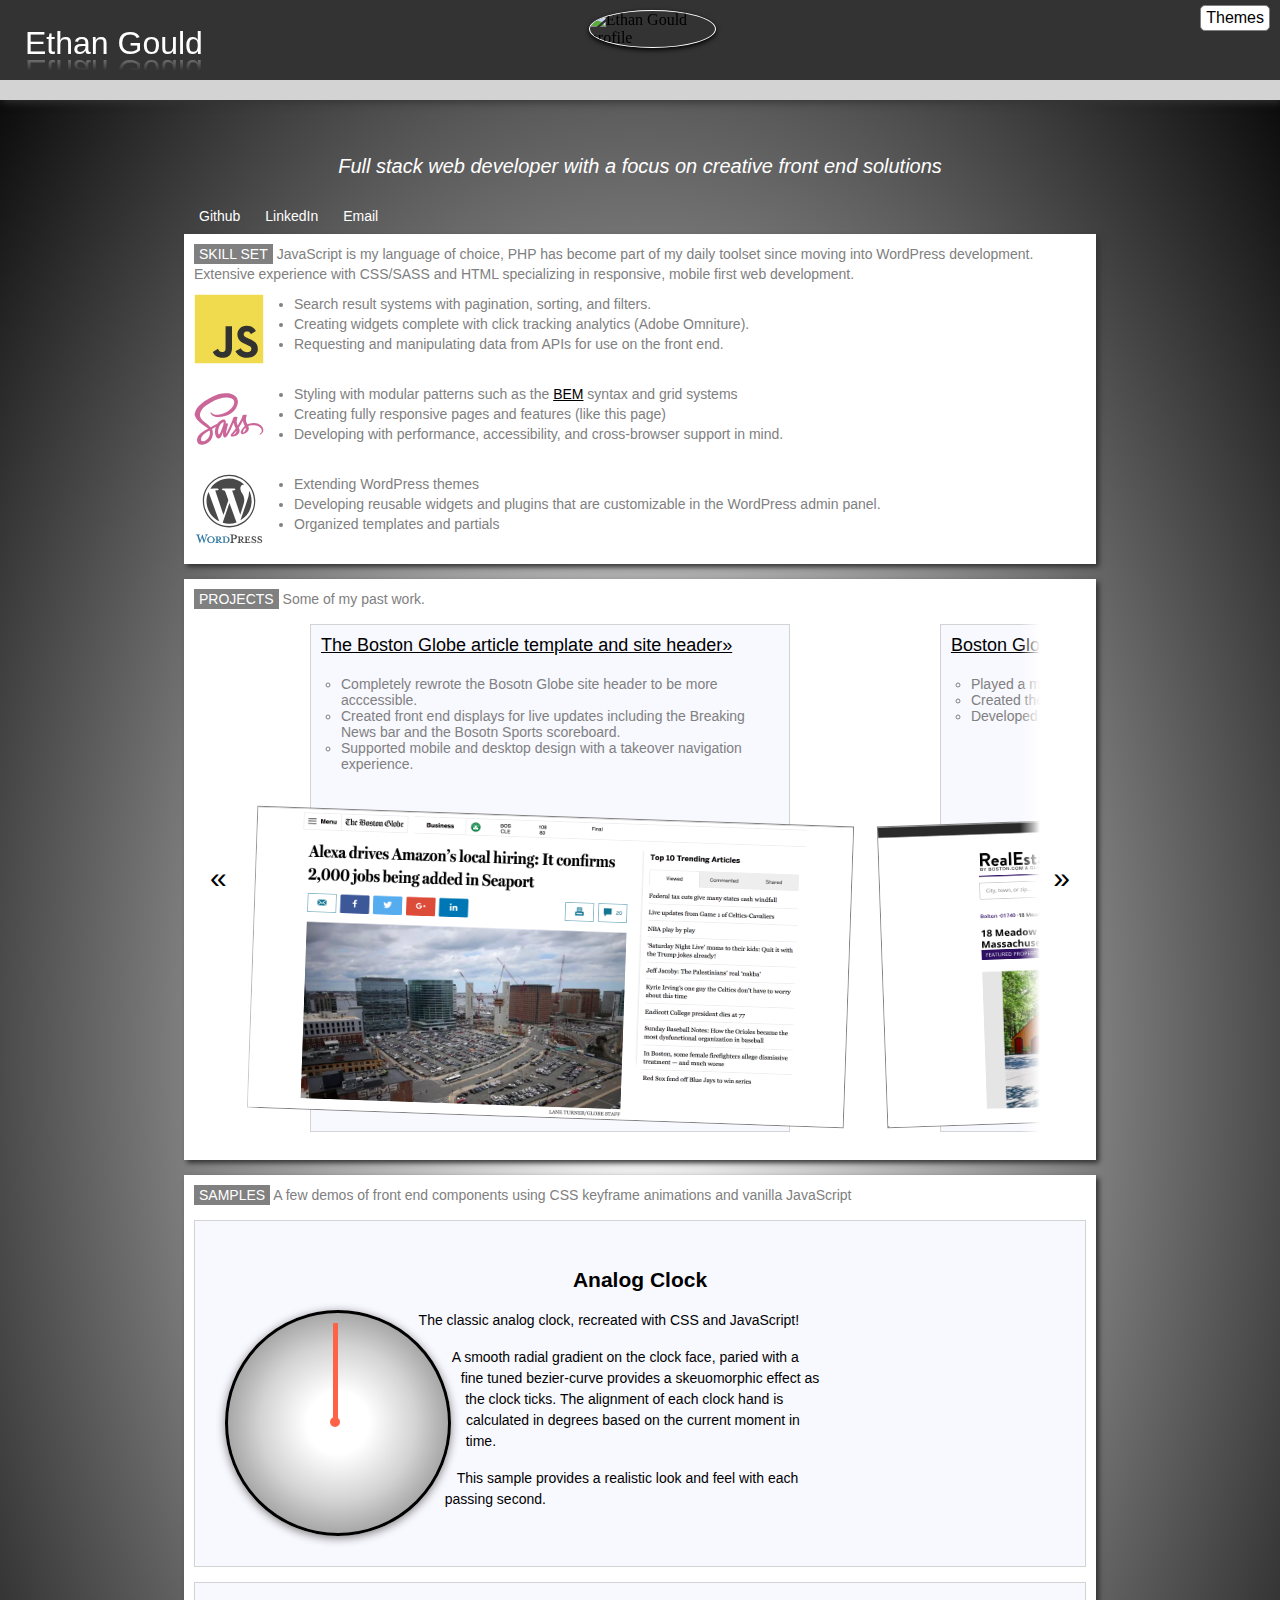
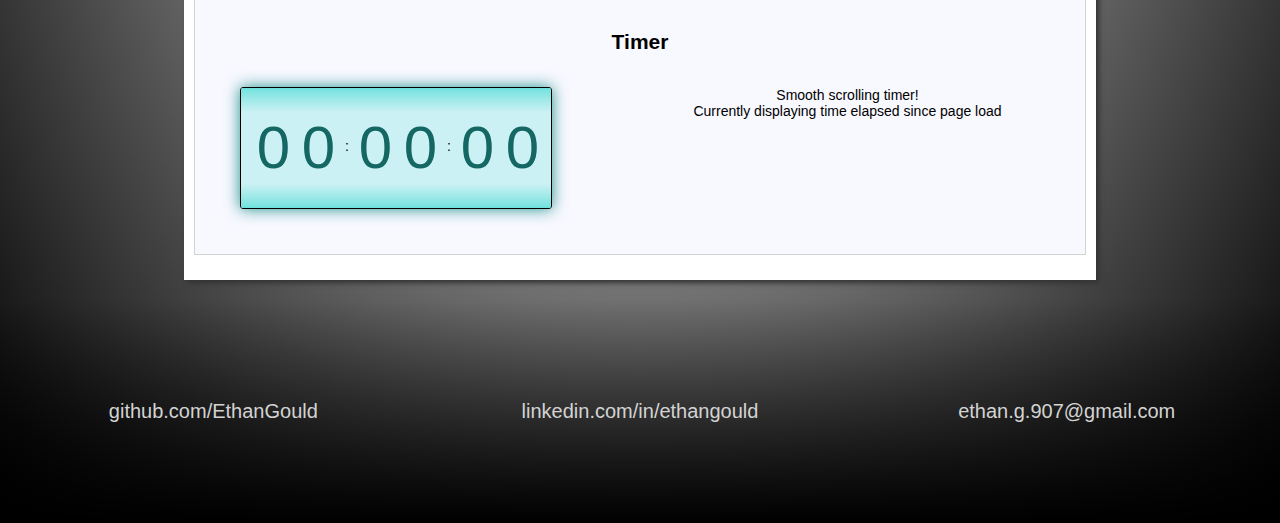
==== commit 80fa78ba: "adding transition slider for displaying multi part projects" ====
--- a/index.html
+++ b/index.html
@@ -72,160 +72,192 @@
       </div>
 
       <div class="content-card projects-card right-col-card">
-        <p class="projects-card-title info-content"><span class="info-title">projects</span> Some of my recent work.</a></p>
-
-        <div class="project-detail">
-          <a class="project-detail-title" target="_blank"href="//realestate.boston.com/">Boston Globe Real Estate site &raquo;</a>
-          <ul class="project-detail-list">
-            <li class="project-detail-list-item">
-              Played a major role in the recent overhaul of the Homepage.  
-            </li>
-            <li class="project-detail-list-item">
-              Created the layout for the property detail page.
-            </li>
-            <li class="project-detail-list-item">
-              Developed front end and logic for search functionality.
-            </li>
-          </ul>
-          <img src="./images/realestate-bostondotcom.png" alt="" class="project-detail-img">
-        </div>
-
-        <div class="project-detail">
-          <a class="project-detail-title" target="_blank"href="//ethangould.github.io/Codevember/">Codevember 2016 &raquo;</a>
-          <ul class="project-detail-list">
-            <li class="project-detail-list-item">
-              Created 1 interesting hover effect each day in November. I made it half way through the month :)
-            </li>
-            <li class="project-detail-list-item">
-              Each hover effect is controlled by a single class and requires no extra markup.
-            </li>
-            <li class="project-detail-list-item">
-              The code to create the effect is included under the demo for anyone to use.
-            </li>
-          </ul>
-          <img src="./images/codevember-2016.png" alt="" class="project-detail-img">
-        </div>
-
-        <div class="project-detail">
-          <a class="project-detail-title" target="_blank"href="//www.hammertechnical.com">Hammer Technical &raquo;</a>
-          <ul class="project-detail-list">
-            <li class="project-detail-list-item">Created unique front end layout with collaboration with designer.</li>
-            <li class="project-detail-list-item">Developed custom solutions to be used within the WordPress</li>
-          </ul>
-          <img src="./images/hammer-technical.jpg" alt="" class="project-detail-img">
-        </div>
-
-        <div class="project-detail">
-          <a class="project-detail-title" target="_blank"href="//flaggerapp.firebaseapp.com">Flagger &raquo;</a>
-          <ul class="project-detail-list">
-            <li class="project-detail-list-item">Collaborate with others to create geolocation bookmarks</li>
-            <li class="project-detail-list-item">Built with Open Street Maps with FireBase on the back end</li>
-            <li class="project-detail-list-item">I still use it and plan to keep adding features in the future!</li>
-          </ul>
-          <img src="./images/flagger.png" alt="" class="project-detail-img">
-        </diV>
+        <p class="projects-card-title info-content"><span class="info-title">projects</span> Some of my past work.</a></p>
+
+        <div class="slider">
+          <span class="slider-left js-slider-left">&laquo;</span>
+          <div class="slider-window">
+            <ul class="slider-list js-slider-list">
+              <li class="slider-item js-slider-item">
+                <div class="project-detail">
+                  <a class="project-detail-title" target="_blank"href="//realestate.boston.com/">The Boston Globe article template and site header&raquo;</a>
+                  <ul class="project-detail-list">
+                    <li class="project-detail-list-item">
+                      Completely rewrote the Bosotn Globe site header to be more acccessible. 
+                    </li>
+                    <li class="project-detail-list-item">
+                      Created front end displays for live updates including the Breaking News bar and the Bosotn Sports scoreboard.
+                    </li>
+                    <li class="project-detail-list-item">
+                      Supported mobile and desktop design with a takeover navigation experience.
+                    </li>
+                  </ul>
+                  <img src="./images/bostonglobe-article.png" data-src="./images/bostonglobe.png,./images/bostonglobe-menu.png,./images/bostonglobe-article.png" alt="" class="project-detail-img js-slider-img js-transition-slide">
+                </div>
+              </li>
+      
+              <li class="slider-item js-slider-item">
+                <div class="project-detail">
+                  <a class="project-detail-title" target="_blank"href="//realestate.boston.com/">Boston Globe Real Estate site &raquo;</a>
+                  <ul class="project-detail-list">
+                    <li class="project-detail-list-item">
+                      Played a major role in the recent overhaul of the Homepage.  
+                    </li>
+                    <li class="project-detail-list-item">
+                      Created the layout for the property detail page.
+                    </li>
+                    <li class="project-detail-list-item">
+                      Developed front end and logic for search functionality.
+                    </li>
+                  </ul>
+                  <img src="./images/realestate-bostondotcom.png" alt="" class="project-detail-img js-slider-img">
+                </div>
+              </li>
+
+              <li class="slider-item js-slider-item">
+                <div class="project-detail">
+                  <a class="project-detail-title" target="_blank"href="//ethangould.github.io/Codevember/">Codevember 2016 &raquo;</a>
+                  <ul class="project-detail-list">
+                    <li class="project-detail-list-item">
+                      Created 1 interesting hover effect each day in November. I made it half way through the month :)
+                    </li>
+                    <li class="project-detail-list-item">
+                      Each hover effect is controlled by a single class and requires no extra markup.
+                    </li>
+                    <li class="project-detail-list-item">
+                      The code to create the effect is included under the demo for anyone to use.
+                    </li>
+                  </ul>
+                  <img src="./images/codevember-2016.png" alt="" class="project-detail-img js-slider-img">
+                </div>
+              </li>
+            </ul>
+          </div>
+          <span class="slider-right js-slider-right">&raquo;</span>
+        </div>
       </div>
 
       <div class="content-card">
-        <p class="projects-card-title info-content"><span class="info-title">Samples</span> A few demos of front end components using CSS keyframe animations and pure JavaScript</a></p>
+        <p class="projects-card-title info-content"><span class="info-title">Samples</span> A few demos of front end components using CSS keyframe animations and vanilla JavaScript</a></p>
 
         <div class="sample">
           <div class="sample-title"><h2>Analog Clock</h2></div>
-          <div class="analog-clock">
-            <div class="analog-clock-hands">
-              <span class="seconds analog-clock-arm"></span>
-              <span class="minutes analog-clock-arm"></span>
-              <span class="hours analog-clock-arm"></span>
+          <div class="analog-clock-container">
+            <div class="analog-clock">
+              <div class="analog-clock-hands">
+                <span class="seconds analog-clock-arm"></span>
+                <span class="minutes analog-clock-arm"></span>
+                <span class="hours analog-clock-arm"></span>
+              </div>
             </div>
+            <p>The classic analog clock, recreated with CSS and JavaScript!</p>
+            <br>
+            <p>A smooth radial gradient on the clock face, paried with a fine tuned bezier-curve provides a skeuomorphic effect as the clock ticks. The alignment of each clock hand is calculated in degrees based on the current moment in time.</p>
+            <br>
+            <p>This sample provides a realistic look and feel with each passing second.</p>
           </div>
         </div>
 
         <div class="sample">
-            <div class="sample-title"><h2>Timer</h2> (Time elapsed since page load)</div>
-          <div class="clock">
-            <!-- Hours -->
-            <ul class="clock__slot js-hour-left" data-max="5">
-              <li class="clock__number">0</li>
-              <li class="clock__number">1</li>
-              <li class="clock__number">2</li>
-              <li class="clock__number">3</li>
-              <li class="clock__number">4</li>
-              <li class="clock__number">5</li>
-              <li class="clock__number">6</li>
-              <li class="clock__number">7</li>
-              <li class="clock__number">8</li>
-              <li class="clock__number">9</li>
-            </ul>
-            <ul class="clock__slot js-hour-right" data-next-slot="hourLeft" data-max="9">
-              <li class="clock__number">0</li>
-              <li class="clock__number">1</li>
-              <li class="clock__number">2</li>
-              <li class="clock__number">3</li>
-              <li class="clock__number">4</li>
-              <li class="clock__number">5</li>
-              <li class="clock__number">6</li>
-              <li class="clock__number">7</li>
-              <li class="clock__number">8</li>
-              <li class="clock__number">9</li>
-            </ul>
-            <span class="clock__colon">:</span>
-
-            <!-- Minutes -->
-            <ul class="clock__slot js-minute-left" data-next-slot="hourRight" data-max="5">
-              <li class="clock__number">0</li>
-              <li class="clock__number">1</li>
-              <li class="clock__number">2</li>
-              <li class="clock__number">3</li>
-              <li class="clock__number">4</li>
-              <li class="clock__number">5</li>
-              <li class="clock__number">6</li>
-              <li class="clock__number">7</li>
-              <li class="clock__number">8</li>
-              <li class="clock__number">9</li>
-            </ul>
-            <ul class="clock__slot js-minute-right" data-next-slot="minuteLeft" data-max="9">
-              <li class="clock__number">0</li>
-              <li class="clock__number">1</li>
-              <li class="clock__number">2</li>
-              <li class="clock__number">3</li>
-              <li class="clock__number">4</li>
-              <li class="clock__number">5</li>
-              <li class="clock__number">6</li>
-              <li class="clock__number">7</li>
-              <li class="clock__number">8</li>
-              <li class="clock__number">9</li>
-            </ul>
-            <span class="clock__colon">:</span>
-
-            <!-- Seconds -->
-            <ul class="clock__slot js-second-left" data-next-slot="minuteRight" data-max="5">
-              <li class="clock__number">0</li>
-              <li class="clock__number">1</li>
-              <li class="clock__number">2</li>
-              <li class="clock__number">3</li>
-              <li class="clock__number">4</li>
-              <li class="clock__number">5</li>
-              <li class="clock__number">6</li>
-              <li class="clock__number">7</li>
-              <li class="clock__number">8</li>
-              <li class="clock__number">9</li>
-            </ul>
-            <ul class="clock__slot js-second-right" data-next-slot="secondLeft" data-max="9">
-              <li class="clock__number">0</li>
-              <li class="clock__number">1</li>
-              <li class="clock__number">2</li>
-              <li class="clock__number">3</li>
-              <li class="clock__number">4</li>
-              <li class="clock__number">5</li>
-              <li class="clock__number">6</li>
-              <li class="clock__number">7</li>
-              <li class="clock__number">8</li>
-              <li class="clock__number">9</li>
-            </ul>
-          </div>
-        </div>
-
-        <div class="sample">
+          <div class="sample-title"><h2>Timer</h2></div>
+          <div class="sample-left-col">
+            <div class="clock js-clock">
+              <span class="clock__top-fade js-top-fade"></span>
+              <!-- Hours -->
+              <ul class="clock__slot js-hour-left" data-max="5">
+                <li class="clock__number">0</li>
+                <li class="clock__number">1</li>
+                <li class="clock__number">2</li>
+                <li class="clock__number">3</li>
+                <li class="clock__number">4</li>
+                <li class="clock__number">5</li>
+                <li class="clock__number">6</li>
+                <li class="clock__number">7</li>
+                <li class="clock__number">8</li>
+                <li class="clock__number">9</li>
+              </ul>
+              <ul class="clock__slot js-hour-right" data-next-slot="hourLeft" data-max="9">
+                <li class="clock__number">0</li>
+                <li class="clock__number">1</li>
+                <li class="clock__number">2</li>
+                <li class="clock__number">3</li>
+                <li class="clock__number">4</li>
+                <li class="clock__number">5</li>
+                <li class="clock__number">6</li>
+                <li class="clock__number">7</li>
+                <li class="clock__number">8</li>
+                <li class="clock__number">9</li>
+              </ul>
+              <span class="clock__colon">:</span>
+
+              <!-- Minutes -->
+              <ul class="clock__slot js-minute-left" data-next-slot="hourRight" data-max="5">
+                <li class="clock__number">0</li>
+                <li class="clock__number">1</li>
+                <li class="clock__number">2</li>
+                <li class="clock__number">3</li>
+                <li class="clock__number">4</li>
+                <li class="clock__number">5</li>
+                <li class="clock__number">6</li>
+                <li class="clock__number">7</li>
+                <li class="clock__number">8</li>
+                <li class="clock__number">9</li>
+              </ul>
+              <ul class="clock__slot js-minute-right" data-next-slot="minuteLeft" data-max="9">
+                <li class="clock__number">0</li>
+                <li class="clock__number">1</li>
+                <li class="clock__number">2</li>
+                <li class="clock__number">3</li>
+                <li class="clock__number">4</li>
+                <li class="clock__number">5</li>
+                <li class="clock__number">6</li>
+                <li class="clock__number">7</li>
+                <li class="clock__number">8</li>
+                <li class="clock__number">9</li>
+              </ul>
+              <span class="clock__colon">:</span>
+
+              <!-- Seconds -->
+              <ul class="clock__slot js-second-left" data-next-slot="minuteRight" data-max="5">
+                <li class="clock__number">0</li>
+                <li class="clock__number">1</li>
+                <li class="clock__number">2</li>
+                <li class="clock__number">3</li>
+                <li class="clock__number">4</li>
+                <li class="clock__number">5</li>
+                <li class="clock__number">6</li>
+                <li class="clock__number">7</li>
+                <li class="clock__number">8</li>
+                <li class="clock__number">9</li>
+              </ul>
+              <ul class="clock__slot js-second-right" data-next-slot="secondLeft" data-max="9">
+                <li class="clock__number">0</li>
+                <li class="clock__number">1</li>
+                <li class="clock__number">2</li>
+                <li class="clock__number">3</li>
+                <li class="clock__number">4</li>
+                <li class="clock__number">5</li>
+                <li class="clock__number">6</li>
+                <li class="clock__number">7</li>
+                <li class="clock__number">8</li>
+                <li class="clock__number">9</li>
+              </ul>
+              <span class="clock__bottom-fade js-bottom-fade"></span>
+            </div>
+          </div>
+
+          <div class="sample-right-col">
+            <p>Smooth scrolling timer!</p>
+            <p>Currently displaying time elapsed since page load</p>
+            <p>
+              <span class="clock__color clock__color--red js-clock-color" data-color="255,99,71"></span>
+              <span class="clock__color clock__color--blue js-clock-color" data-color="70,130,180"></span>
+              <span class="clock__color clock__color--cream js-clock-color" data-color="245,222,179"></span>
+            </p>
+          </div>
+        </div>
+
+        <!-- <div class="sample">
           <div class="sample-title"><h2>Share Tools (hover)</h2></div>
           <div class="share-tools js-share-tools">
             <div class="share-tools__btn share-tools__trigger js-share-btn"><i class="fa fa-plus" aria-hidden="true"></i></div>
@@ -237,10 +269,10 @@
               </div>
             </div>
           </div>
-        </div>
-
-        <div class="sample">
-          <div class="sample-title"><h2>Hambuger Menu</h2></div>
+        </div> -->
+
+        <!-- <div class="sample">
+          <div class="sample-title"><h2>Hamburger Menu</h2></div>
           <div class="hamburger-menu">
             <div class="hamburger">
               <span id="top" class="hamburger__bar"></span>
@@ -254,7 +286,7 @@
               <li class="hamburger-menu__item">About</li>
             </ul>
           </div>
-        </div>
+        </div> -->
       </div><!-- samples -->
     </div><!-- site-content -->
 
@@ -280,7 +312,7 @@
 
   </div><!-- site-container -->
 
-  <ul class="theme-list">
+  <ul class="theme-list js-theme-list">
     <li class="theme-item js-theme-item" data-theme="dark">Dark</li>
     <li class="theme-item js-theme-item" data-theme="light">Light</li>
     <li class="theme-item js-theme-item" data-theme="poptart">Poptart</li>
@@ -289,5 +321,6 @@
 
   <script type="text/javascript" src="scripts/main.js"></script>
   <script type="text/javascript" src="scripts/timer.js"></script>
+  <script type="text/javascript" src="scripts/slider.js"></script>
 </body>
 </html>
--- a/styles/main.css
+++ b/styles/main.css
@@ -53,10 +53,10 @@
 	--header-img: url('../images/ethan-profile-pic.png');
 }
 
+.sample,
 .project-detail {
 	--detail-background: ghostwhite;
 }
-
 
 
 /**
@@ -108,6 +108,7 @@
 	--header-img: url('../images/ethan-profile-pic4.jpg');
 }
 
+body[data-theme="light"] .sample,
 body[data-theme="light"] .project-detail {
 	--detail-background: white;
 }
@@ -163,6 +164,7 @@
 	--header-img: url('../images/ethan-profile-pic3.jpg');
 }
 
+body[data-theme="poptart"] .sample,
 body[data-theme="poptart"] .project-detail {
 	--detail-background: white;
 }
@@ -270,6 +272,12 @@
 	margin: 0;
 	padding: 0;
 	list-style: none;
+	pointer-events: none;
+}
+
+.theme-list.visible {
+	pointer-events: initial;
+	z-index: 1;
 }
 
 .overlay {
@@ -282,8 +290,8 @@
 	content: '';
 	pointer-events: none;
 	background-color: gray;
+	transition: opacity 0.1s;
 	z-index: -1;
-	transition: opacity 0.1s;
 }
 
 .overlay.fade {
@@ -313,7 +321,7 @@
 	transform: translateX(0%);
 }
 
-.theme-item:hover {
+.theme-item.fly-in:hover {
 	transform: translateX(-10%);
 }
 
@@ -517,6 +525,36 @@
 
 
 /*
+ * Projects Slider
+*/
+
+.slider {
+	margin: 0 auto;
+	position: relative;
+}
+
+.slider-window {
+	overflow: hidden;
+}
+
+.slider-list {
+	list-style: none;
+	margin: 0 auto;
+	padding-left: 0;
+}
+
+.slider-item {
+	width: 100%;
+	margin: 0 auto;
+}
+
+.slider-left,
+.slider-right {
+	display: none;
+}
+
+
+/*
  * projects Card
 */
 
@@ -543,14 +581,13 @@
 
 .project-detail-list {
 	color: grey;
-}
-
-.project-detail-list-item {
-	margin-bottom: 5px;
+	padding: 20px;
 }
 
 .project-detail-img {
 	width: 100%;
+	border: 1px solid grey;
+	transition: opacity 1s;
 }
 
 .projects-card-title {
@@ -599,17 +636,25 @@
 */
 
 .sample {
-	margin-bottom: 150px;
+	margin-bottom: 15px;
+	padding: 30px;
+	overflow: auto;
+	background-color: var(--detail-background);
+	border: 1px solid lightgrey;
 }
 
 .sample-title h2 {
-	display: inline-block;
-	margin-left: -10px;
-	padding: 5px 10px;
-	color: white;
-	background-color: black;
-}
-
+	text-align: center;
+}
+
+.sample-left-col,
+.sample-right-col {
+	width: 100%;
+	padding: 15px;
+	margin: 0 auto;
+	text-align: center;
+	box-sizing: border-box;
+}
 
 /*
  * clock sample
@@ -618,11 +663,22 @@
 .analog-clock {
 	width: 220px;
 	height: 220px;
+	margin: 0 auto 20px;
 	border: 3px solid black;
 	border-radius: 50%;
 	transform: rotate(90deg);
 	box-shadow: 2px 0px 10px gray;
 	background: radial-gradient(white 20%, lightgray 50%, darkgray 70%);
+}
+
+.analog-clock-container {
+	margin: 0 auto;
+}
+
+.analog-clock-container p {
+	max-width: 600px;
+	line-height: 1.5;
+	text-align: center;
 }
 
 .analog-clock-hands {
@@ -653,8 +709,8 @@
 	top: 50%;
 	width: 50%;
 	height: 5px;
-	transition: all 0.1s;
-	transition-timing-function: cubic-bezier(0.42, 0, 0, 2.48);
+	transition: all 0.1s cubic-bezier(0.42, 0, 0, 2.48);
+	/*transition-timing-function: cubic-bezier(0.42, 0, 0, 2.48);*/
 	transform-origin: 100%;
 }
 
@@ -1064,10 +1120,6 @@
 	/*
 	 * Project Cards
 	*/
-	.project-detail {
-		width: 49%;
-	}
-
 	.project-detail:nth-child(even) {
 		margin-right: 2%;
 	}
@@ -1075,10 +1127,113 @@
 	.project-detail-list {
 		min-height: 120px;
 	}
-}
-
-
-
+
+	/*
+	 * Samples
+	*/
+	.analog-clock {
+		margin: 0 30px 0 0;
+		float: left;
+  	-webkit-shape-outside:circle();
+  	shape-outside:circle();
+	}
+
+	.analog-clock-container p {
+		text-align: left;
+	}
+
+
+	.sample-left-col,
+	.sample-right-col {
+		width: 50%;
+	}
+
+
+	.sample-left-col {
+		float: left;
+	}
+
+	.sample-right-col {
+		float: right;
+	}
+}
+
+@media (min-width: 960px) {
+	.slider {
+		width: 800px;
+	}
+
+	.slider:before {
+		background: linear-gradient(to right, white, transparent);
+		left: 0;
+	}
+
+	.slider:after {
+		background: linear-gradient(to right, transparent, white);
+		right: 0;
+	}
+
+	.slider:before,
+	.slider:after {
+		content: '';
+		position: absolute;
+		width: 20px;
+		top: 0;
+		bottom: 0;
+		z-index: 1;
+	}
+
+
+	.slider-left {
+	  left: -30px;
+	}
+
+	.slider-right {
+	  right: -30px;
+	}
+
+	.slider-left,
+	.slider-right {
+		display: inline-block;
+	  position: absolute;
+	  top: 45%;
+	  font-size: 30px;
+	  cursor: pointer;
+	}
+
+	.slider-list {
+		white-space: nowrap;
+		transition: transform .75s cubic-bezier(0.42, 0, 0.31, 0.99);
+		transform: translateX(70px);
+	}
+
+	.slider-item {
+		width: 60%;
+		display: inline-block;
+		margin-left: -4px;
+		margin-right: 150px;
+		white-space: normal;
+	}
+
+	.slider-item:nth-child(odd) .project-detail-img {
+		transform: rotate(2deg);
+	}
+
+	.slider-item:nth-child(even) .project-detail-img {
+		transform: rotate(-2deg);
+	}
+
+	.slider-item:first-child {
+		margin-left: 0;
+	}
+
+	.project-detail-img {
+		height: 300px;
+		overflow: hidden;
+		width: 130%;
+		margin-left: -15%;
+	}
+}
 
 @media (min-width: 1040px) {
 	.site-header.minimize .content-header__text {
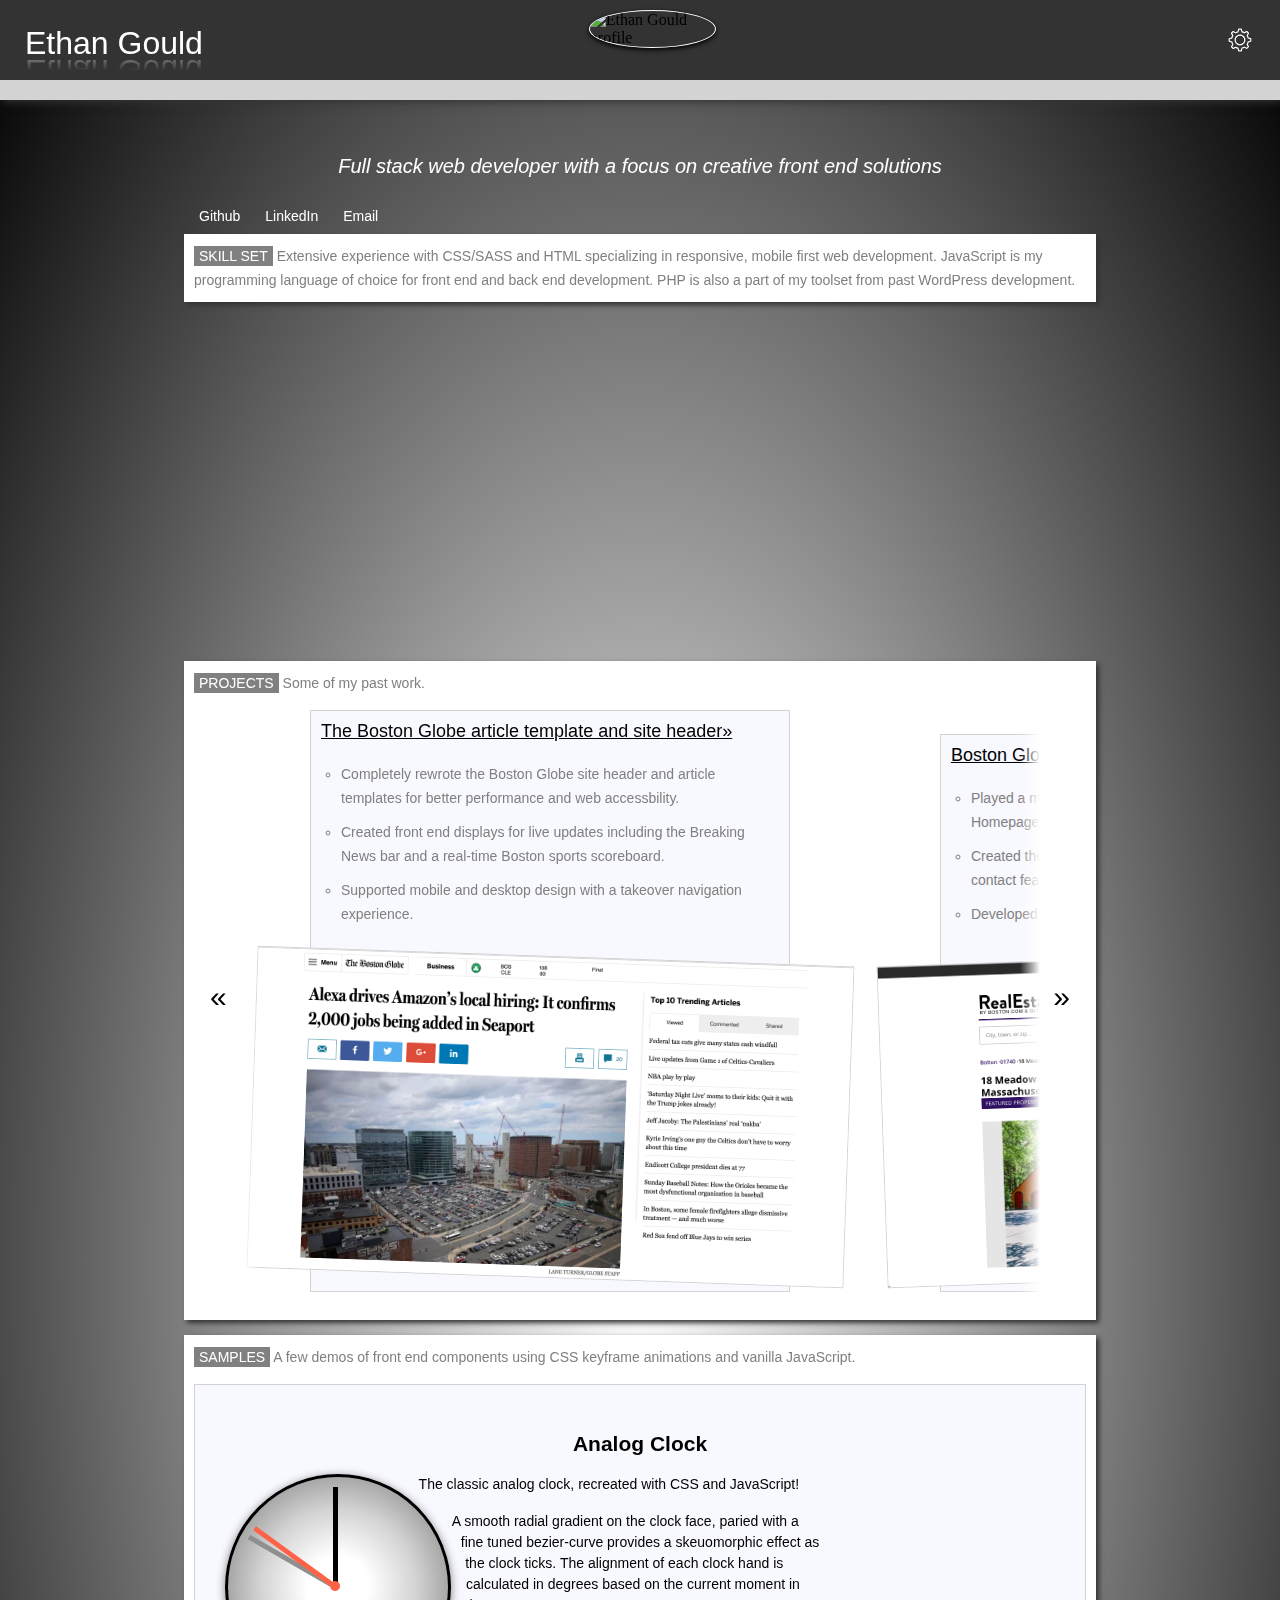
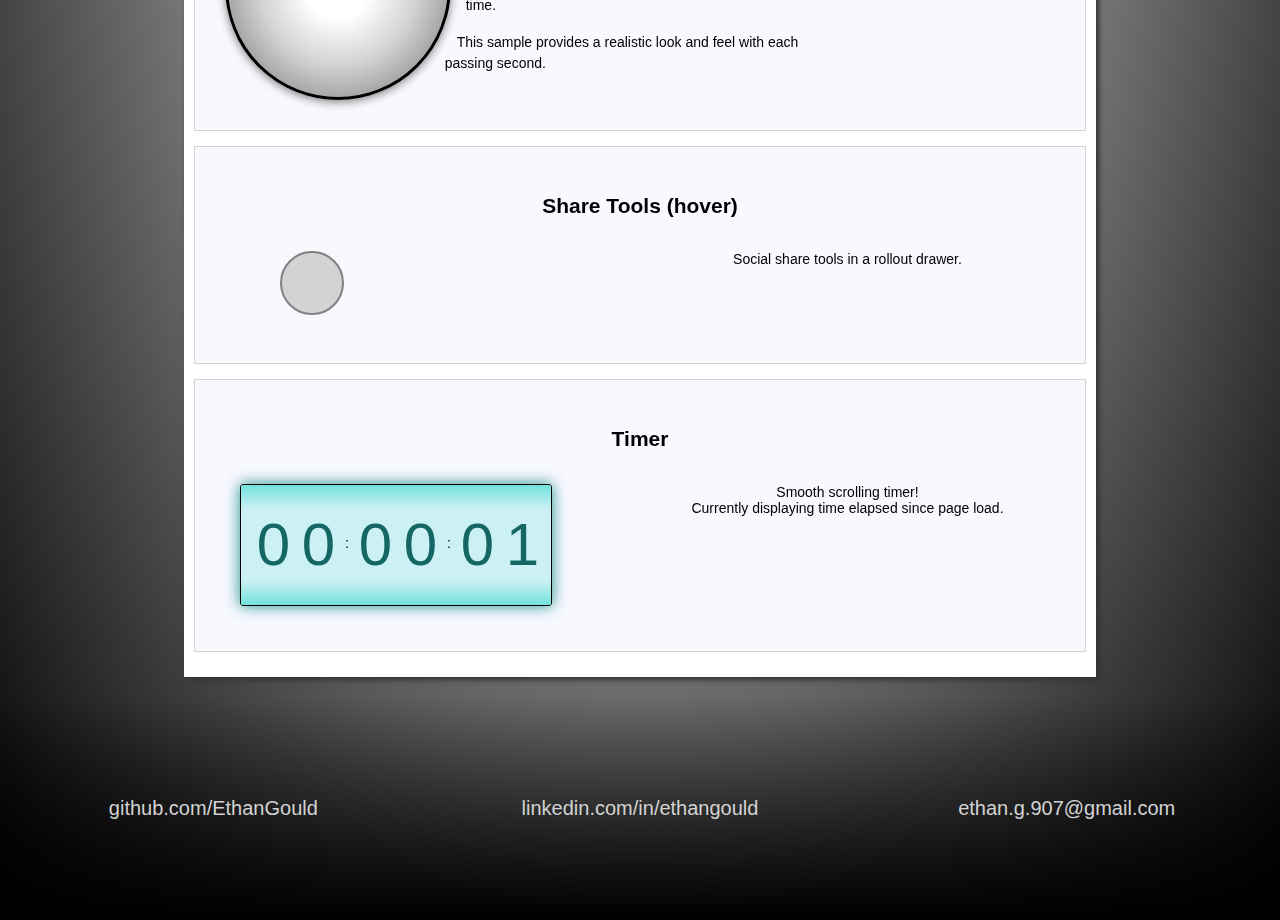
==== commit e877154b: "adding animation to skillsets" ====
--- a/index.html
+++ b/index.html
@@ -13,7 +13,9 @@
       <div class="site-header-top">
         <p class="site-header__name">Ethan Gould</p>
         <img alt="Ethan Gould profile" class="site-header__img js-header-img">
-        <div class="theme-toggle js-theme-toggle">Themes</div>
+        <div class="theme-toggle js-theme-toggle">
+          <svg xmlns="http://www.w3.org/2000/svg" viewBox="0 0 50 50" enable-background="new 0 0 50 50"><path d="M25 34c-5 0-9-4-9-9s4-9 9-9 9 4 9 9-4 9-9 9zm0-16c-3.9 0-7 3.1-7 7s3.1 7 7 7 7-3.1 7-7-3.1-7-7-7z"/><path d="M27.7 44h-5.4l-1.5-4.6c-1-.3-2-.7-2.9-1.2l-4.4 2.2-3.8-3.8 2.2-4.4c-.5-.9-.9-1.9-1.2-2.9L6 27.7v-5.4l4.6-1.5c.3-1 .7-2 1.2-2.9l-2.2-4.4 3.8-3.8 4.4 2.2c.9-.5 1.9-.9 2.9-1.2L22.3 6h5.4l1.5 4.6c1 .3 2 .7 2.9 1.2l4.4-2.2 3.8 3.8-2.2 4.4c.5.9.9 1.9 1.2 2.9l4.6 1.5v5.4l-4.6 1.5c-.3 1-.7 2-1.2 2.9l2.2 4.4-3.8 3.8-4.4-2.2c-.9.5-1.9.9-2.9 1.2L27.7 44zm-4-2h2.6l1.4-4.3.5-.1c1.2-.3 2.3-.8 3.4-1.4l.5-.3 4 2 1.8-1.8-2-4 .3-.5c.6-1 1.1-2.2 1.4-3.4l.1-.5 4.3-1.4v-2.6l-4.3-1.4-.1-.5c-.3-1.2-.8-2.3-1.4-3.4l-.3-.5 2-4-1.8-1.8-4 2-.5-.3c-1.1-.6-2.2-1.1-3.4-1.4l-.5-.1L26.3 8h-2.6l-1.4 4.3-.5.1c-1.2.3-2.3.8-3.4 1.4l-.5.3-4-2-1.8 1.8 2 4-.3.5c-.6 1-1.1 2.2-1.4 3.4l-.1.5L8 23.7v2.6l4.3 1.4.1.5c.3 1.2.8 2.3 1.4 3.4l.3.5-2 4 1.8 1.8 4-2 .5.3c1.1.6 2.2 1.1 3.4 1.4l.5.1 1.4 4.3z"/></svg>
+        </div>
         <p class="content-header__text">Full stack web developer with a focus on creative front end solutions</p>
       </div>
     </div>
@@ -34,41 +36,62 @@
         </ul>
       </div>
 
-      <div class="content-card skillset-card">
-        <p class="info--skillset info-content"><span class="info-title">skill set</span> JavaScript is my language of choice, PHP has become part of my daily toolset since moving into WordPress development. Extensive experience with CSS/SASS and HTML specializing in responsive, mobile first web development.</p>
-
-        <div class="skillset-detail">
-          <svg viewBox="0 0 128 128">
+      <div class="content-card">
+        <p class="info--skillset info-content"><span class="info-title">skill set</span> Extensive experience with CSS/SASS and HTML specializing in responsive, mobile first web development. JavaScript is my programming language of choice for front end and back end development. PHP is  also a part of my toolset from past WordPress development.</p>
+      </div>
+
+      <div id="js" class="content-card content-card--left zoom">
+        <div class="skillset__header">
+          <!-- <svg viewBox="0 0 128 128">
             <path fill="#F0DB4F" d="M1.408 1.408h125.184v125.185h-125.184z"></path><path fill="#323330" d="M116.347 96.736c-.917-5.711-4.641-10.508-15.672-14.981-3.832-1.761-8.104-3.022-9.377-5.926-.452-1.69-.512-2.642-.226-3.665.821-3.32 4.784-4.355 7.925-3.403 2.023.678 3.938 2.237 5.093 4.724 5.402-3.498 5.391-3.475 9.163-5.879-1.381-2.141-2.118-3.129-3.022-4.045-3.249-3.629-7.676-5.498-14.756-5.355l-3.688.477c-3.534.893-6.902 2.748-8.877 5.235-5.926 6.724-4.236 18.492 2.975 23.335 7.104 5.332 17.54 6.545 18.873 11.531 1.297 6.104-4.486 8.08-10.234 7.378-4.236-.881-6.592-3.034-9.139-6.949-4.688 2.713-4.688 2.713-9.508 5.485 1.143 2.499 2.344 3.63 4.26 5.795 9.068 9.198 31.76 8.746 35.83-5.176.165-.478 1.261-3.666.38-8.581zm-46.885-37.793h-11.709l-.048 30.272c0 6.438.333 12.34-.714 14.149-1.713 3.558-6.152 3.117-8.175 2.427-2.059-1.012-3.106-2.451-4.319-4.485-.333-.584-.583-1.036-.667-1.071l-9.52 5.83c1.583 3.249 3.915 6.069 6.902 7.901 4.462 2.678 10.459 3.499 16.731 2.059 4.082-1.189 7.604-3.652 9.448-7.401 2.666-4.915 2.094-10.864 2.07-17.444.06-10.735.001-21.468.001-32.237z"></path>
-            </svg>
-          <ul class="skillset-examples">
-            <li class="skillset-example info-content">Search result systems with pagination, sorting,  and filters.</li>
-            <li class="skillset-example info-content">Creating widgets complete with click tracking analytics (Adobe Omniture).</li>
-            <li class="skillset-example info-content">Requesting and manipulating data from APIs for use on the front end.</li>
-          </ul>
-        </div>
-
-        <div class="skillset-detail">
-          <svg viewBox="0 0 128 128">
+          </svg> -->
+          <p class="skillset__header-text">JavaScript</p>
+        </div>
+        <ul class="skillset__examples">
+          <li class="skillset__example info-content">Search result systems with pagination, sorting,  and filters.</li>
+          <li class="skillset__example info-content">Creating widgets complete with click tracking analytics including Adobe Omniture end Tealium.</li>
+          <li class="skillset__example info-content">Requesting and manipulating data from APIs for use on the front end.</li>
+        </ul>
+      </div>
+
+      <div id="sass" class="content-card content-card--right zoom">
+        <div class="skillset__header">
+          <!-- <svg viewBox="0 0 128 128">
             <path fill-rule="evenodd" clip-rule="evenodd" fill="#CB6699" d="M1.219 56.156c0 .703.207 1.167.323 1.618.756 2.933 2.381 5.45 4.309 7.746 2.746 3.272 6.109 5.906 9.554 8.383 2.988 2.148 6.037 4.248 9.037 6.38.515.366 1.002.787 1.561 1.236-.481.26-.881.489-1.297.7-3.959 2.008-7.768 4.259-11.279 6.986-2.116 1.644-4.162 3.391-5.607 5.674-2.325 3.672-3.148 7.584-1.415 11.761.506 1.22 1.278 2.274 2.367 3.053.353.252.749.502 1.162.6 1.058.249 2.136.412 3.207.609l3.033-.002c3.354-.299 6.407-1.448 9.166-3.352 4.312-2.976 7.217-6.966 8.466-12.087.908-3.722.945-7.448-.125-11.153-.099-.344-.224-.681-.354-1.014-.13-.333-.283-.657-.463-1.072l6.876-3.954.103.088c-.125.409-.258.817-.371 1.23-.817 2.984-1.36 6.02-1.165 9.117.208 3.3 1.129 6.389 3.061 9.146 1.562 2.23 5.284 2.313 6.944.075.589-.795 1.16-1.626 1.589-2.513 1.121-2.315 2.159-4.671 3.23-7.011l.187-.428c-.077 1.108-.167 2.081-.208 3.055-.064 1.521.025 3.033.545 4.48.445 1.238 1.202 2.163 2.62 2.326.97.111 1.743-.333 2.456-.896 1.114-.879 2.019-1.965 2.691-3.199 1.901-3.491 3.853-6.961 5.576-10.54 1.864-3.871 3.494-7.855 5.225-11.792l.286-.698c.409 1.607.694 3.181 1.219 4.671.61 1.729 1.365 3.417 2.187 5.058.389.775.344 1.278-.195 1.928-2.256 2.72-4.473 5.473-6.692 8.223-.491.607-.98 1.225-1.389 1.888-.247.403-.411.894-.48 1.364-.133.898.422 1.764 1.383 1.971.878.189 1.813.259 2.708.193 3.097-.228 5.909-1.315 8.395-3.157 3.221-2.386 4.255-5.642 3.475-9.501-.211-1.047-.584-2.065-.947-3.074-.163-.455-.174-.774.123-1.198 2.575-3.677 4.775-7.578 6.821-11.569.081-.157.164-.314.306-.482.663 3.45 1.661 6.775 3.449 9.792-.912.879-1.815 1.676-2.632 2.554-1.799 1.934-3.359 4.034-4.173 6.595-.35 1.104-.619 2.226-.463 3.405.242 1.831 1.742 3.021 3.543 2.604 3.854-.892 7.181-2.708 9.612-5.925 1.636-2.166 1.785-4.582 1.1-7.113-.188-.688-.411-1.365-.651-2.154.951-.295 1.878-.649 2.837-.868 4.979-1.136 9.904-.938 14.702.86 2.801 1.05 5.064 2.807 6.406 5.571 1.639 3.379.733 6.585-2.452 8.721-.297.199-.637.356-.883.605-.151.153-.242.459-.205.67.021.123.346.277.533.275 1.047-.008 1.896-.557 2.711-1.121 2.042-1.413 3.532-3.314 3.853-5.817l.063-.188-.077-1.63c-.031-.094.023-.187.016-.258-.434-3.645-2.381-6.472-5.213-8.688-3.28-2.565-7.153-3.621-11.249-3.788-3.338-.136-6.619.36-9.765 1.503-.897.325-1.786.71-2.688 1.073-.121-.219-.251-.429-.358-.646-.926-1.896-2.048-3.708-2.296-5.882-.176-1.544-.392-3.086-.025-4.613.353-1.469.813-2.913 1.246-4.362.223-.746.066-1.164-.646-1.5-.248-.117-.518-.219-.786-.258-1.75-.254-3.476-.109-5.171.384-.6.175-1.036.511-1.169 1.175-.076.381-.231.746-.339 1.122-.443 1.563-.757 3.156-1.473 4.645-1.794 3.735-3.842 7.329-5.938 10.897-.227.385-.466.763-.752 1.23-.736-1.54-1.521-2.922-1.759-4.542-.269-1.832-.481-3.661-.025-5.479.339-1.356.782-2.687 1.19-4.025.193-.636.104-.97-.472-1.305-.291-.169-.62-.319-.948-.368-1.815-.269-3.603-.128-5.354.438-.543.176-.828.527-.994 1.087-.488 1.652-.904 3.344-1.589 4.915-2.774 6.36-5.628 12.687-8.479 19.013-.595 1.321-1.292 2.596-1.963 3.882-.17.326-.418.613-.63.919-.17-.201-.236-.339-.235-.477.005-.813-.092-1.65.063-2.436.469-2.378 1.009-4.743 1.578-7.099.47-1.946 1.017-3.874 1.538-5.807.175-.647.178-1.252-.287-1.796-.781-.911-2.413-1.111-3.381-.409l-.428.242.083-.69c.204-1.479.245-2.953-.161-4.41-.506-1.816-1.802-2.861-3.686-2.803-.878.027-1.8.177-2.613.497-3.419 1.34-6.048 3.713-8.286 6.568-.203.259-.471.495-.757.654-2.893 1.604-5.795 3.188-8.696 4.778l-3.229 1.769c-.866-.826-1.653-1.683-2.546-2.41-2.727-2.224-5.498-4.393-8.244-6.592-2.434-1.949-4.792-3.979-6.596-6.56-1.342-1.92-2.207-4.021-2.29-6.395-.105-3.025.753-5.789 2.293-8.362 1.97-3.292 4.657-5.934 7.611-8.327 3.125-2.53 6.505-4.678 10.008-6.639 4.901-2.743 9.942-5.171 15.347-6.774 5.542-1.644 11.165-2.585 16.965-1.929 2.28.258 4.494.78 6.527 1.895 1.557.853 2.834 1.97 3.428 3.716.586 1.718.568 3.459.162 5.204-.825 3.534-2.76 6.447-5.195 9.05-3.994 4.267-8.866 7.172-14.351 9.091-3.165 1.107-6.421 1.802-9.765 2.083-2.729.229-5.401-.013-7.985-.962-1.711-.629-3.201-1.591-4.399-2.987-.214-.25-.488-.521-.887-.287-.391.23-.46.602-.329.979.219.626.421 1.278.762 1.838.857 1.405 2.107 2.424 3.483 3.298 2.643 1.681 5.597 2.246 8.66 2.377 4.648.201 9.183-.493 13.654-1.74 6.383-1.78 11.933-4.924 16.384-9.884 3.706-4.13 6.353-8.791 6.92-14.419.277-2.747-.018-5.438-1.304-7.944-1.395-2.715-3.613-4.734-6.265-6.125-3.862-2.025-8.03-3.204-12.332-3.204h-4.31c-5.21 0-10.247 1.493-15.143 3.274-3.706 1.349-7.34 2.941-10.868 4.703-7.683 3.839-14.838 8.468-20.715 14.833-2.928 3.171-5.407 6.67-6.833 10.79-.417 1.206-.813 2.499-1.111 3.746m27.839 36.013c-.333 4.459-2.354 8.074-5.657 11.002-1.858 1.646-3.989 2.818-6.471 3.23-.9.149-1.821.185-2.694-.188-1.245-.532-1.524-1.637-1.548-2.814-.037-1.876.62-3.572 1.521-5.186 1.176-2.104 2.9-3.708 4.741-5.206 2.9-2.361 6.046-4.359 9.268-6.245l.243-.1c.498 1.84.735 3.657.597 5.507zm25.158-19.379c-.235 1.424-.529 2.849-.945 4.229-1.438 4.777-3.285 9.406-5.282 13.973-.369.845-.906 1.616-1.373 2.417-.072.124-.179.231-.283.334-.578.571-1.126.541-1.418-.206-.34-.868-.549-1.797-.729-2.716-.121-.617-.092-1.265-.13-1.897.039-4.494 1.41-8.578 3.736-12.38.959-1.568 2.003-3.062 3.598-4.054.49-.305 1.04-.55 1.595-.706.85-.239 1.372.154 1.231 1.006zm17.164 21.868l6.169-7.203c.257 2.675-4.29 8.015-6.169 7.203zm19.703-4.847c-.436.25-.911.43-1.358.661-.409.212-.544-.002-.556-.354-.008-.239.027-.489.093-.721.833-2.938 2.366-5.446 4.647-7.486l.16-.082c1.085 3.035-.169 6.368-2.986 7.982z"></path>
-            </svg>
-          <ul class="skillset-examples">
-            <li class="skillset-example info-content">Styling with modular patterns such as the <a href="http://getbem.com/introduction/" target="_blank">BEM</a> syntax and grid systems</li>
-            <li class="skillset-example info-content">Creating fully responsive pages and features (like this page)</li>
-            <li class="skillset-example info-content">Developing with performance, accessibility, and cross-browser support in mind.</li>
-          </ul>
-        </div>
-
-        <div class="skillset-detail">
-          <svg viewBox="0 0 128 128">
+            </svg> -->
+            <p class="skillset__header-text">SASS</p>
+          </div>
+        <ul class="skillset__examples">
+          <li class="skillset__example info-content">Styling with modular patterns such as the <a href="http://getbem.com/introduction/" target="_blank">BEM</a> syntax and grid systems</li>
+          <li class="skillset__example info-content">Creating fully responsive pages and features (like this page)</li>
+          <li class="skillset__example info-content">Developing with performance, accessibility, and cross-browser support in mind.</li>
+        </ul>
+      </div>
+
+      <div id="salesforce" class="content-card content-card--left zoom">
+        <div class="skillset__header">
+        <!-- <svg viewBox="0 0 260 260" xmlns="http://www.w3.org/2000/svg" preserveAspectRatio="xMidYMid"><path d="M106.553 19.651c8.248-8.594 19.731-13.924 32.43-13.924 16.883 0 31.612 9.414 39.455 23.389a54.52 54.52 0 0 1 22.3-4.74c30.449 0 55.134 24.9 55.134 55.616 0 30.718-24.685 55.618-55.134 55.618-3.716 0-7.348-.371-10.86-1.082-6.908 12.321-20.07 20.646-35.178 20.646a40.113 40.113 0 0 1-17.632-4.059c-7.002 16.47-23.316 28.02-42.33 28.02-19.8 0-36.674-12.53-43.152-30.1-2.83.601-5.763.915-8.772.915C19.24 149.95.128 130.64.128 106.82a43.198 43.198 0 0 1 21.345-37.36 49.373 49.373 0 0 1-4.088-19.728C17.385 22.336 39.626.128 67.06.128c16.106 0 30.42 7.658 39.494 19.523" fill="#00A1E0"/><path d="M37.17 92.956c-.16.42.058.507.11.58.48.35.968.6 1.46.881 2.609 1.384 5.071 1.789 7.647 1.789 5.246 0 8.503-2.79 8.503-7.283v-.087c0-4.153-3.676-5.662-7.126-6.75l-.448-.147c-2.601-.845-4.845-1.573-4.845-3.286v-.09c0-1.465 1.311-2.544 3.344-2.544 2.259 0 4.94.751 6.667 1.705 0 0 .506.328.692-.163.102-.263.976-2.616 1.068-2.871.098-.277-.077-.481-.255-.59-1.971-1.199-4.696-2.019-7.516-2.019l-.525.004c-4.801 0-8.153 2.9-8.153 7.057v.087c0 4.383 3.698 5.803 7.162 6.794l.558.172c2.524.776 4.7 1.442 4.7 3.22v.088c0 1.624-1.414 2.834-3.695 2.834-.885 0-3.708-.018-6.758-1.946-.368-.215-.583-.371-.867-.542-.15-.095-.524-.26-.688.236l-1.035 2.871zM113.97 92.956c-.16.42.058.507.11.58.48.35.968.6 1.46.881 2.608 1.384 5.071 1.789 7.647 1.789 5.246 0 8.503-2.79 8.503-7.283v-.087c0-4.153-3.676-5.662-7.126-6.75l-.448-.147c-2.601-.845-4.846-1.573-4.846-3.286v-.09c0-1.465 1.312-2.544 3.345-2.544 2.259 0 4.94.751 6.667 1.705 0 0 .506.328.692-.163.102-.263.976-2.616 1.067-2.871.099-.277-.076-.481-.255-.59-1.97-1.199-4.696-2.019-7.515-2.019l-.525.004c-4.802 0-8.153 2.9-8.153 7.057v.087c0 4.383 3.697 5.803 7.162 6.794l.557.172c2.525.776 4.704 1.442 4.704 3.22v.088c0 1.624-1.418 2.834-3.698 2.834-.885 0-3.709-.018-6.758-1.946-.368-.215-.587-.364-.863-.542-.095-.062-.54-.234-.693.236l-1.034 2.871zM166.399 84.157c0 2.54-.474 4.54-1.406 5.953-.922 1.4-2.317 2.08-4.263 2.08-1.949 0-3.337-.677-4.244-2.08-.918-1.41-1.384-3.413-1.384-5.953 0-2.535.466-4.532 1.384-5.93.907-1.385 2.295-2.059 4.244-2.059 1.946 0 3.34.674 4.266 2.058.93 1.4 1.403 3.396 1.403 5.931m4.379-4.706c-.43-1.454-1.1-2.736-1.993-3.804-.893-1.07-2.022-1.93-3.363-2.557-1.337-.623-2.918-.94-4.692-.94-1.778 0-3.359.317-4.696.94-1.34.626-2.47 1.486-3.366 2.557-.889 1.071-1.56 2.354-1.993 3.804-.426 1.446-.64 3.027-.64 4.706 0 1.68.214 3.265.64 4.707.434 1.45 1.1 2.733 1.997 3.804.892 1.07 2.025 1.927 3.362 2.535 1.34.609 2.918.918 4.696.918 1.774 0 3.352-.31 4.692-.918 1.337-.608 2.47-1.464 3.363-2.535.893-1.068 1.563-2.35 1.993-3.804.43-1.446.645-3.03.645-4.707 0-1.675-.215-3.26-.645-4.706M206.737 91.512c-.145-.426-.557-.266-.557-.266-.637.245-1.315.47-2.036.583a15.83 15.83 0 0 1-2.401.172c-2.12 0-3.804-.63-5.01-1.877-1.209-1.246-1.887-3.26-1.88-5.985.008-2.481.606-4.346 1.68-5.767 1.068-1.414 2.692-2.139 4.86-2.139 1.807 0 3.184.208 4.627.663 0 0 .346.15.51-.302.382-1.064.667-1.825 1.075-2.995.116-.331-.168-.473-.27-.513-.568-.223-1.909-.583-2.922-.736-.947-.146-2.054-.222-3.286-.222-1.84 0-3.479.313-4.882.94-1.399.622-2.586 1.482-3.526 2.553s-1.654 2.354-2.131 3.804c-.474 1.446-.714 3.034-.714 4.714 0 3.632.98 6.568 2.914 8.718 1.938 2.156 4.85 3.253 8.645 3.253 2.244 0 4.547-.455 6.2-1.108 0 0 .318-.153.18-.52l-1.076-2.97zM214.4 81.725c.207-1.41.597-2.583 1.198-3.497.907-1.388 2.291-2.15 4.237-2.15 1.945 0 3.231.765 4.153 2.15.612.914.878 2.138.983 3.497H214.4zm14.743-3.1c-.372-1.403-1.294-2.82-1.898-3.469-.955-1.027-1.887-1.745-2.813-2.145a10.84 10.84 0 0 0-4.248-.86c-1.85 0-3.53.31-4.892.95-1.366.642-2.514 1.516-3.414 2.606-.9 1.085-1.577 2.378-2.007 3.847-.434 1.46-.652 3.053-.652 4.732 0 1.709.226 3.3.674 4.732.451 1.443 1.173 2.714 2.15 3.767.972 1.06 2.225 1.891 3.726 2.47 1.49.576 3.3.875 5.38.871 4.281-.015 6.537-.97 7.465-1.483.164-.09.321-.251.124-.71l-.969-2.714c-.145-.405-.557-.255-.557-.255-1.06.393-2.568 1.1-6.084 1.093-2.299-.004-4.004-.682-5.071-1.742-1.097-1.085-1.632-2.681-1.727-4.932l14.824.014s.39-.007.43-.386c.014-.16.51-3.046-.441-6.386zM95.683 81.725c.211-1.41.597-2.583 1.199-3.497.907-1.388 2.291-2.15 4.236-2.15 1.946 0 3.232.765 4.157 2.15.609.914.875 2.138.98 3.497H95.683zm14.74-3.1c-.372-1.403-1.29-2.82-1.895-3.469-.954-1.027-1.887-1.745-2.812-2.145a10.84 10.84 0 0 0-4.248-.86c-1.847 0-3.53.31-4.892.95-1.367.642-2.514 1.516-3.414 2.606-.9 1.085-1.577 2.378-2.007 3.847-.43 1.46-.652 3.053-.652 4.732 0 1.709.225 3.3.674 4.732.451 1.443 1.173 2.714 2.149 3.767.973 1.06 2.226 1.891 3.727 2.47 1.49.576 3.3.875 5.38.871 4.281-.015 6.536-.97 7.465-1.483.164-.09.32-.251.124-.71l-.965-2.714c-.15-.405-.561-.255-.561-.255-1.06.393-2.565 1.1-6.088 1.093-2.295-.004-4-.682-5.067-1.742-1.097-1.085-1.633-2.681-1.727-4.932l14.823.014s.39-.007.43-.386c.015-.16.51-3.046-.444-6.386zM63.642 91.431c-.58-.463-.66-.58-.856-.878-.292-.455-.441-1.104-.441-1.927 0-1.304.43-2.24 1.322-2.87-.01.003 1.275-1.112 4.3-1.072 2.123.03 4.021.343 4.021.343v6.74h.004s-1.884.404-4.004.531c-3.017.182-4.357-.87-4.346-.867m5.898-10.415c-.601-.044-1.38-.07-2.313-.07-1.272 0-2.5.16-3.65.47-1.16.31-2.201.795-3.097 1.436a7.148 7.148 0 0 0-2.15 2.444c-.524.977-.79 2.128-.79 3.417 0 1.312.225 2.452.677 3.385a6.1 6.1 0 0 0 1.935 2.317c.823.6 1.84 1.042 3.02 1.308 1.162.266 2.48.4 3.923.4 1.52 0 3.035-.123 4.503-.375a94.111 94.111 0 0 0 3.734-.721c.492-.117 1.039-.266 1.039-.266.368-.091.338-.485.338-.485l-.007-13.555c0-2.973-.794-5.177-2.357-6.543-1.555-1.363-3.847-2.052-6.809-2.052-1.11 0-2.9.154-3.97.368 0 0-3.24.627-4.573 1.669 0 0-.291.182-.131.59l1.05 2.82c.13.364.484.24.484.24s.113-.043.244-.12c2.852-1.552 6.459-1.504 6.459-1.504 1.603 0 2.834.32 3.665.958.809.619 1.22 1.555 1.22 3.53v.626c-1.275-.182-2.444-.287-2.444-.287M189.1 73.378a.4.4 0 0 0-.223-.532c-.251-.099-1.512-.365-2.485-.427-1.861-.113-2.896.2-3.821.616-.918.415-1.938 1.086-2.507 1.847V73.08c0-.252-.178-.452-.426-.452h-3.8c-.247 0-.426.2-.426.452v22.11c0 .247.204.451.452.451h3.894a.45.45 0 0 0 .448-.451V84.143c0-1.483.164-2.962.492-3.891.32-.918.758-1.654 1.297-2.182a4.551 4.551 0 0 1 1.833-1.1c.688-.212 1.45-.28 1.989-.28.776 0 1.628.2 1.628.2.284.032.445-.143.54-.401.254-.678.976-2.707 1.114-3.111" fill="#FFF"/><path d="M152.544 63.13a12.74 12.74 0 0 0-1.465-.35 11.604 11.604 0 0 0-2.014-.152c-2.682 0-4.795.757-6.277 2.251-1.476 1.486-2.478 3.749-2.98 6.725l-.183 1.002h-3.366s-.408-.015-.495.43l-.55 3.085c-.04.292.087.478.48.478h3.276l-3.323 18.55c-.258 1.494-.557 2.722-.889 3.654-.324.918-.64 1.607-1.034 2.11-.38.48-.736.838-1.356 1.045-.51.171-1.1.252-1.745.252-.357 0-.834-.059-1.187-.132a3.511 3.511 0 0 1-.802-.258s-.382-.146-.535.237c-.12.317-.995 2.717-1.1 3.012-.102.295.043.525.229.594.437.153.761.255 1.355.397.824.193 1.52.204 2.172.204 1.362 0 2.608-.193 3.639-.564 1.035-.376 1.938-1.028 2.74-1.91.863-.954 1.406-1.952 1.923-3.318.514-1.348.955-3.024 1.304-4.977l3.341-18.896h4.882s.411.014.495-.434l.554-3.082c.036-.295-.087-.477-.485-.477h-4.74c.026-.106.241-1.774.784-3.344.233-.667.67-1.21 1.038-1.582a3.11 3.11 0 0 1 1.243-.772c.47-.153 1.005-.226 1.592-.226.444 0 .885.051 1.216.12.46.099.638.15.758.186.485.146.55.004.645-.23l1.133-3.11c.117-.336-.171-.478-.273-.518M86.322 95.19c0 .247-.179.448-.426.448h-3.931c-.248 0-.423-.2-.423-.448V63.553c0-.247.175-.448.423-.448h3.93c.248 0 .427.2.427.448V95.19z" fill="#FFF"/></svg> -->
+          <p class="skillset__header-text">Sales Force</p>
+        </div>
+        <ul class="skillset__examples">
+          <li class="skillset__example info-content">Developing for large scale eCommerce with a focus on site performance.</li>
+          <li class="skillset__example info-content">Experience with the SalesForce Commerce Cloud API's</li>
+          <li class="skillset__example info-content">Enabling custom site content curation via Business Manager.</li>
+        </ul>
+      </div>
+
+      <div id="wordpress" class="content-card content-card--right zoom">
+        <div class="skillset__header">
+          <!-- <svg viewBox="0 0 128 128">
            <path fill-rule="evenodd" clip-rule="evenodd" fill="#337BA2" d="M43.257 121.233c.079 1.018.029 2.071.299 3.037.115.408.9.629 1.381.935l.625.401c-.235.137-.469.389-.707.392-1.866.033-3.732.032-5.598.002-.248-.004-.491-.237-.735-.364.198-.143.388-.391.597-.408 1.251-.105 1.632-.865 1.626-1.989-.011-2.066-.006-4.134.003-6.202.005-1.152-.322-1.993-1.679-2.045-.188-.008-.366-.296-.548-.453.182-.111.366-.321.546-.318 2.39.029 4.79-.024 7.167.177 1.873.159 3.107 1.455 3.234 2.949.138 1.639-.703 2.764-2.605 3.486l-.729.272c1.225 1.158 2.31 2.29 3.516 3.272.535.437 1.293.697 1.989.817 1.393.238 2.149-.361 2.187-1.742.061-2.229.032-4.461.011-6.691-.01-1.022-.449-1.697-1.589-1.753-.215-.01-.42-.253-.629-.388.239-.14.478-.4.715-.399 2.432.02 4.875-.055 7.291.161 4.123.366 6.42 3.797 5.214 7.588-.735 2.312-2.495 3.619-4.759 3.773-3.958.27-7.938.215-11.909.243-.316.002-.706-.341-.944-.623-.914-1.085-1.776-2.213-2.668-3.316-.27-.334-.571-.641-.858-.961l-.444.147zm13.119-5.869c0 2.785-.034 5.484.036 8.18.011.414.41 1.039.78 1.187 1.457.581 3.812-.368 4.47-1.842.881-1.973.988-4.05-.203-5.922-1.175-1.847-3.132-1.663-5.083-1.603zm-13.021 4.561c1.262.032 2.653.313 3.192-1.073.302-.777.234-1.982-.183-2.69-.633-1.076-1.906-.888-3.01-.752l.001 4.515z"></path><path fill-rule="evenodd" clip-rule="evenodd" fill="#515151" d="M96.77 119.35c.834-.18 1.661-.154 2.198-.537.451-.32.563-1.116.908-1.886.199.357.386.539.39.724.025 1.38.03 2.761 0 4.141-.005.216-.226.427-.347.641-.136-.114-.339-.2-.399-.346-.733-1.771-.729-1.772-2.843-1.583.309 1.382-.763 3.149.89 4.058.843.463 2.203.371 3.189.068.841-.256 1.48-1.171 2.212-1.798v3.096c-.405.036-.712.086-1.021.086-4.141.006-8.282-.012-12.422.019-.714.006-1.197-.174-1.633-.773-.857-1.182-1.799-2.302-2.725-3.432-.232-.283-.534-.508-1.021-.962 0 1.154-.042 1.981.012 2.802.056.858.469 1.427 1.418 1.534.279.032.529.325.792.5-.271.105-.54.298-.812.303-1.827.026-3.653.025-5.48.001-.28-.004-.558-.173-.866-.275l.156-.303c2.244-.906 2.25-.906 2.248-3.508-.002-1.623-.014-3.246-.039-4.87-.017-1.121-.321-2.01-1.689-2.058-.197-.007-.384-.287-.577-.441.226-.113.453-.325.678-.323 2.311.022 4.635-.054 6.93.16 2.512.234 4.065 2.329 3.132 4.257-.51 1.053-1.688 1.783-2.725 2.818.984.9 2.117 2.194 3.491 3.135 1.941 1.33 3.268.571 3.317-1.748.041-1.947-.007-3.896-.015-5.845-.004-1.155-.361-1.994-1.717-2.013-.185-.003-.367-.2-.586-.33.705-.52 7.499-.709 10.448-.332l.19 3.214-.333.136c-.686-.717-.601-2.199-2.02-2.204-1.084-.005-2.168-.119-3.332-.189.003 1.356.003 2.59.003 4.063zm-12.647.566c2.61.105 3.646-.603 3.584-2.364-.061-1.698-1.195-2.383-3.584-2.121v4.485z"></path><path fill-rule="evenodd" clip-rule="evenodd" fill="#3179A1" d="M11.555 120.682c.996-2.947 1.979-5.897 3.003-8.834.141-.404.486-.737.737-1.104.248.378.587.725.729 1.14.931 2.719 1.817 5.451 2.722 8.179.072.219.165.43.375.969.928-2.813 1.787-5.308 2.564-7.829.27-.873-.081-1.504-1.097-1.618-.335-.039-.66-.17-1.051-.274.676-.749 5.957-.804 6.827-.108-.236.112-.424.271-.618.279-1.65.064-2.414 1.097-2.884 2.521-1.258 3.81-2.54 7.611-3.817 11.415-.133.395-.3.778-.452 1.166l-.421.03-3.579-10.821-3.619 10.788-.354.022c-.185-.401-.412-.79-.547-1.207-1.167-3.581-2.319-7.167-3.474-10.751-.495-1.539-.99-3.069-3.012-3.167-.132-.006-.253-.229-.38-.35.158-.13.316-.373.476-.375 2.272-.024 4.546-.024 6.818.001.158.001.313.247.47.379-.169.126-.319.309-.508.367-1.82.55-1.951.761-1.378 2.526.723 2.233 1.468 4.457 2.204 6.686l.266-.03z"></path><path fill-rule="evenodd" clip-rule="evenodd" fill="#4D4D4D" d="M65.484 111.25c.279-.241.435-.494.587-.491 2.957.044 5.938-.093 8.864.247 2.768.321 4.301 2.919 3.466 5.359-.748 2.189-2.593 2.874-4.68 3.064-.881.081-1.776.013-2.824.013.093 1.453.14 2.78.275 4.098.113 1.114.863 1.56 1.923 1.65.239.021.457.288.684.442-.25.126-.498.36-.75.363-2.191.029-4.384.028-6.575.002-.263-.003-.523-.219-.784-.336.218-.165.432-.463.656-.472 1.463-.056 2.012-.964 2.03-2.235.044-3.081.04-6.162.002-9.243-.016-1.31-.649-2.148-2.072-2.206-.212-.008-.422-.13-.802-.255zm5.523 6.706c2.682.278 3.703.022 4.349-1.167.648-1.192.65-2.439-.116-3.566-1.059-1.559-2.679-1.098-4.233-1.154v5.887z"></path><path fill-rule="evenodd" clip-rule="evenodd" fill="#3279A1" d="M31.076 126.463c-2.396-.104-4.348-.856-5.794-2.647-2.053-2.542-1.741-5.994.711-8.192 2.645-2.37 7.018-2.472 9.733-.171 1.838 1.559 2.709 3.533 2.111 5.953-.675 2.73-2.601 4.192-5.218 4.856-.546.137-1.122.149-1.543.201zm4.544-6.249l-.224-.147c-.149-.709-.236-1.439-.458-2.125-.642-1.971-1.986-2.945-3.963-2.949-1.97-.004-3.295.975-3.939 2.967-.572 1.771-.498 3.526.383 5.18 1.315 2.468 4.829 2.931 6.549.736.802-1.023 1.116-2.43 1.652-3.662z"></path><path fill-rule="evenodd" clip-rule="evenodd" fill="#505050" d="M122.748 114.317l.893-.782v4.376l-.259.195c-.209-.295-.498-.562-.615-.891-.591-1.655-1.865-2.553-3.319-2.117-.499.149-1.099.649-1.232 1.11-.109.376.285 1.12.671 1.374 1.008.664 2.131 1.156 3.214 1.703 2.356 1.192 3.198 2.845 2.401 4.736-.809 1.921-3.263 2.915-5.462 2.173-.606-.206-1.167-.544-1.728-.811l-.857 1.126-.379-.116c0-1.477-.009-2.954.015-4.431.002-.143.215-.282.33-.423.18.218.448.41.527.66.523 1.656 1.53 2.756 3.325 2.94 1.023.105 2.023-.021 2.378-1.187.324-1.067-.42-1.669-1.219-2.124-.879-.5-1.808-.909-2.708-1.37-.395-.203-.798-.404-1.153-.665-1.257-.927-1.753-2.263-1.381-3.618.332-1.211 1.523-2.237 2.997-2.28 1.091-.031 2.195.25 3.561.422zM106.479 125.344c-.166.33-.258.607-.429.821-.103.128-.356.25-.49.208-.127-.04-.262-.294-.265-.456-.021-1.299-.021-2.599.001-3.896.002-.159.178-.314.274-.471.184.117.446.193.537.362.169.314.208.696.356 1.024.668 1.482 2.021 2.409 3.573 2.184.649-.093 1.45-.586 1.772-1.138.434-.741-.086-1.504-.814-1.925-.979-.566-1.993-1.075-3.009-1.571-2.297-1.121-3.266-2.972-2.443-4.719.818-1.737 3.33-2.46 5.429-1.556.256.11.499.25.7.354l1.078-.886c.113.317.185.426.186.535.008 1.216.005 2.431.005 3.646l-.317.212c-.211-.27-.504-.509-.619-.814-.573-1.532-1.48-2.381-2.81-2.219-.624.075-1.419.504-1.726 1.018-.45.755.2 1.361.885 1.729.963.519 1.949.992 2.926 1.483 2.418 1.213 3.269 2.898 2.434 4.824-.813 1.876-3.346 2.847-5.517 2.077-.564-.199-1.087-.52-1.717-.826z"></path><path fill-rule="evenodd" clip-rule="evenodd" fill="#494949" d="M65.261 1.395c-26.781-.478-49.158 21.253-49.165 47.605-.008 27.11 21.338 48.739 48.077 48.699 26.49-.039 47.932-21.587 47.932-48.167-.001-26.148-21.345-47.682-46.844-48.137zm-1.148 93.887c-25.326.006-45.694-20.529-45.693-46.067.001-24.88 20.685-45.48 45.674-45.489 25.432-.008 45.695 20.654 45.687 46.587-.008 24.483-20.807 44.964-45.668 44.969zM88.508 35.935c-.994-1.638-2.216-3.227-2.778-5.013-.64-2.032-1.171-4.345-.832-6.382.576-3.454 3.225-5.169 6.812-5.497-19.624-18.213-50.462-11.694-61.825 8.095 4.374-.203 8.55-.468 12.729-.524.791-.011 2.1.657 2.286 1.277.416 1.385-.748 1.868-1.986 1.963-1.301.102-2.604.199-4.115.314 4.99 14.865 9.905 29.509 14.935 44.494.359-.587.507-.752.572-.945 2.762-8.255 5.54-16.505 8.232-24.784.246-.755.124-1.755-.146-2.531-1.424-4.111-3.13-8.133-4.379-12.294-.855-2.849-1.988-4.692-5.355-4.362-.574.056-1.273-1.178-1.916-1.816.777-.463 1.548-1.316 2.332-1.328 6.857-.104 13.716-.104 20.572.006.786.013 1.557.889 2.335 1.364-.681.622-1.267 1.554-2.063 1.794-1.276.385-2.691.312-4.218.448 4.995 14.857 9.887 29.412 14.953 44.484 2.266-7.524 4.374-14.434 6.422-21.36 1.83-6.182.74-11.957-2.567-17.403zM52.719 88.149c-.092.267-.097.563-.168 1.007 8.458 2.344 16.75 2.175 25.24-.685l-12.968-35.52c-4.151 12.064-8.131 23.63-12.104 35.198zM46.184 86.543c-6.554-17.979-13.022-35.724-19.538-53.596-8.814 17.217-2.109 43.486 19.538 53.596zM100.636 31.14c-.27 2.994-.082 6.327-.941 9.362-2.023 7.152-4.496 14.181-6.877 21.229-2.588 7.66-5.28 15.286-7.927 22.927 12.437-7.372 19.271-18.253 20.359-32.555.62-8.14-2.188-19.412-4.614-20.963z"></path>
-          </svg>
-          <ul class="skillset-examples">
-            <li class="skillset-example info-content">Extending WordPress themes</li>
-            <li class="skillset-example info-content">Developing reusable widgets and plugins that are customizable in the WordPress admin panel.</li>
-            <li class="skillset-example info-content">Organized templates and partials</li>
-          </ul>
-        </div>
+          </svg> -->
+          <p class="skillset__header-text">WordPress</p>
+        </div>
+        <ul class="skillset__examples">
+          <li class="skillset__example info-content">Extending WordPress themes</li>
+          <li class="skillset__example info-content">Developing reusable widgets and plugins that are customizable in the WordPress admin panel.</li>
+          <li class="skillset__example info-content">Creating custom site templates</li>
+        </ul>
       </div>
 
       <div class="content-card projects-card right-col-card">
@@ -82,17 +105,17 @@
                 <div class="project-detail">
                   <a class="project-detail-title" target="_blank"href="//realestate.boston.com/">The Boston Globe article template and site header&raquo;</a>
                   <ul class="project-detail-list">
-                    <li class="project-detail-list-item">
-                      Completely rewrote the Bosotn Globe site header to be more acccessible. 
-                    </li>
-                    <li class="project-detail-list-item">
-                      Created front end displays for live updates including the Breaking News bar and the Bosotn Sports scoreboard.
-                    </li>
-                    <li class="project-detail-list-item">
+                    <li class="project-detail-list-item info-content">
+                      Completely rewrote the Boston Globe site header and article templates for better performance and web accessbility.
+                    </li>
+                    <li class="project-detail-list-item info-content">
+                      Created front end displays for live updates including the Breaking News bar and a real-time Boston sports scoreboard.
+                    </li>
+                    <li class="project-detail-list-item info-content">
                       Supported mobile and desktop design with a takeover navigation experience.
                     </li>
                   </ul>
-                  <img src="./images/bostonglobe-article.png" data-src="./images/bostonglobe.png,./images/bostonglobe-menu.png,./images/bostonglobe-article.png" alt="" class="project-detail-img js-slider-img js-transition-slide">
+                  <img src="./images/bostonglobe-article.png" data-src="./images/bostonglobe.png,./images/bostonglobe-big-article.png,./images/bostonglobe-menu.png,./images/bostonglobe-article.png" alt="" class="project-detail-img js-slider-img js-transition-slide">
                 </div>
               </li>
       
@@ -100,13 +123,13 @@
                 <div class="project-detail">
                   <a class="project-detail-title" target="_blank"href="//realestate.boston.com/">Boston Globe Real Estate site &raquo;</a>
                   <ul class="project-detail-list">
-                    <li class="project-detail-list-item">
-                      Played a major role in the recent overhaul of the Homepage.  
-                    </li>
-                    <li class="project-detail-list-item">
-                      Created the layout for the property detail page.
-                    </li>
-                    <li class="project-detail-list-item">
+                    <li class="project-detail-list-item info-content">
+                      Played a major role in implementing the latest redesign of the Homepage.
+                    </li>
+                    <li class="project-detail-list-item info-content">
+                      Created the layout for the property detail page, including a realtor contact features.
+                    </li>
+                    <li class="project-detail-list-item info-content">
                       Developed front end and logic for search functionality.
                     </li>
                   </ul>
@@ -118,13 +141,13 @@
                 <div class="project-detail">
                   <a class="project-detail-title" target="_blank"href="//ethangould.github.io/Codevember/">Codevember 2016 &raquo;</a>
                   <ul class="project-detail-list">
-                    <li class="project-detail-list-item">
+                    <li class="project-detail-list-item info-content">
                       Created 1 interesting hover effect each day in November. I made it half way through the month :)
                     </li>
-                    <li class="project-detail-list-item">
+                    <li class="project-detail-list-item info-content">
                       Each hover effect is controlled by a single class and requires no extra markup.
                     </li>
-                    <li class="project-detail-list-item">
+                    <li class="project-detail-list-item info-content">
                       The code to create the effect is included under the demo for anyone to use.
                     </li>
                   </ul>
@@ -138,7 +161,7 @@
       </div>
 
       <div class="content-card">
-        <p class="projects-card-title info-content"><span class="info-title">Samples</span> A few demos of front end components using CSS keyframe animations and vanilla JavaScript</a></p>
+        <p class="projects-card-title info-content"><span class="info-title">Samples</span> A few demos of front end components using CSS keyframe animations and vanilla JavaScript.</a></p>
 
         <div class="sample">
           <div class="sample-title"><h2>Analog Clock</h2></div>
@@ -159,6 +182,26 @@
         </div>
 
         <div class="sample">
+          <div class="sample-title"><h2>Share Tools (hover)</h2></div>
+          <div class="sample-left-col">
+            <div class="share-tools js-share-tools">
+              <div class="share-tools__btn share-tools__trigger js-share-btn"><i class="fa fa-plus" aria-hidden="true"></i></div>
+              <div class="share-tools__btns-wrap">
+                <div class="share-tools__btns js-share-btns">
+                  <div id="facebook" title="share to Facebook" class="share-tools__btn"><i class="fa fa-facebook" aria-hidden="true"></i></div>
+                  <div id="twitter" title="share to Twitter"class="share-tools__btn"><i class="fa fa-twitter" aria-hidden="true"></i></div>
+                  <div id="google"  title="share to Google+" class="share-tools__btn"><i class="fa fa-google-plus" aria-hidden="true"></i></div>
+                </div>
+              </div>
+            </div>
+          </div>
+
+          <div class="sample-right-col">
+            <p>Social share tools in a rollout drawer.</p>
+          </div>
+        </div>
+
+        <div class="sample">
           <div class="sample-title"><h2>Timer</h2></div>
           <div class="sample-left-col">
             <div class="clock js-clock">
@@ -248,7 +291,7 @@
 
           <div class="sample-right-col">
             <p>Smooth scrolling timer!</p>
-            <p>Currently displaying time elapsed since page load</p>
+            <p>Currently displaying time elapsed since page load.</p>
             <p>
               <span class="clock__color clock__color--red js-clock-color" data-color="255,99,71"></span>
               <span class="clock__color clock__color--blue js-clock-color" data-color="70,130,180"></span>
@@ -256,20 +299,6 @@
             </p>
           </div>
         </div>
-
-        <!-- <div class="sample">
-          <div class="sample-title"><h2>Share Tools (hover)</h2></div>
-          <div class="share-tools js-share-tools">
-            <div class="share-tools__btn share-tools__trigger js-share-btn"><i class="fa fa-plus" aria-hidden="true"></i></div>
-            <div class="share-tools__btns-wrap">
-              <div class="share-tools__btns js-share-btns">
-                <div id="facebook" title="share to Facebook" class="share-tools__btn"><i class="fa fa-facebook" aria-hidden="true"></i></div>
-                <div id="twitter" title="share to Twitter"class="share-tools__btn"><i class="fa fa-twitter" aria-hidden="true"></i></div>
-                <div id="google"  title="share to Google+" class="share-tools__btn"><i class="fa fa-google-plus" aria-hidden="true"></i></div>
-              </div>
-            </div>
-          </div>
-        </div> -->
 
         <!-- <div class="sample">
           <div class="sample-title"><h2>Hamburger Menu</h2></div>
--- a/styles/main.css
+++ b/styles/main.css
@@ -20,16 +20,13 @@
 	--header-top: #333;
 }
 
+.theme-toggle svg,
 .site-header__name {
 	--site-name: white;
 }
 
 .content-header__text {
 	--header-text: white;
-}
-
-.content-header__text {
-
 }
 
 .content-card {
@@ -79,6 +76,7 @@
 	--site-background: radial-gradient(darkgrey, white);
 }
 
+body[data-theme="light"] .theme-toggle svg,
 body[data-theme="light"] .site-header__name {
 	--site-name: black;
 }
@@ -127,7 +125,7 @@
 	--header-shadow: 2px 2px 8px #666666;
 }
 
-body[data-theme="poptart"] .site-header-top {		
+body[data-theme="poptart"] .site-header-top {
 	--header-top: #4ec04e;
 }
 
@@ -135,6 +133,7 @@
 	--site-background: radial-gradient(darkgrey, white);
 }
 
+body[data-theme="poptart"] .theme-toggle svg,
 body[data-theme="poptart"] .site-header__name {
 	--site-name: black;
 }
@@ -253,16 +252,28 @@
 	opacity: 0;
 }
 
-.theme-toggle,
 .theme-item {
 	font-family: 'Ubuntu', sans-serif;
 }
 
 .theme-toggle {
 	position: absolute;
-	right: 0;
-	top: 0;
-	margin: 5px 10px 0 0;
+	right: 10px;
+	top: 15px;
+	height: 30px;
+	transition: top 0.3s, right 0.3s;
+}
+
+.theme-toggle:hover {
+	transform: rotate(180deg);
+	transition: transform 0.5s;
+}
+
+.theme-toggle svg {
+	width: 30px;
+	cursor: pointer;
+	transition: fill 0.5s;
+	fill: var(--site-name);
 }
 
 .theme-list {
@@ -298,15 +309,6 @@
 	opacity: 0.9;
 }
 
-.theme-toggle {
-	padding: 3px 5px;
-	border: black;
-	background-color: white;
-	cursor: pointer;
-	border-radius: 5px;
-	border: 1px solid gray;
-}
-
 .theme-item {
 	padding-bottom: 26px;
 	font-size: 30px;
@@ -357,7 +359,8 @@
 .site-content {
 	margin-top: 100px;
 	padding: 5px 5px;
-	overflow: auto;
+	transform-style: preserve-3d;
+	transform: perspective(1000px);
 }
 
 .content-header {
@@ -390,14 +393,48 @@
 
 .content-card {
 	width: 95%;
+	padding: 10px;
 	box-shadow: var(--card-shadow);
-	padding: 10px;
 	margin: 0 auto 15px auto;
 	display: table;
 	font-family: 'Ubuntu', sans-serif;
 	font-size: 14px;
 	box-sizing: border-box;
 	background-color: white;
+	overflow: hidden;
+}
+
+.zoom {
+	opacity: 0;
+	transition: transform 0.5s, opacity 0.5s;
+	animation: zoom 1s;
+	animation-fill-mode: forwards;
+}
+
+#js,
+#sass,
+#salesforce,
+#wordpress {
+	padding: 0;
+}
+
+#js .skillset__header {
+	background-color: rgba(230,230,10,1);
+}
+
+#sass .skillset__header {
+	background-color: rgba(255,74,141,1);
+	color: white;
+}
+
+#salesforce .skillset__header {
+	background-color: rgba(0,192,255,1);
+	color: white;
+}
+
+#wordpress .skillset__header {
+	background-color: black;
+	color: white;
 }
 
 /*
@@ -487,7 +524,7 @@
 
 .info-content {
 	color: grey;
-	line-height: 20px;
+	line-height: 24px;
 }
 
 .info-content a {
@@ -498,31 +535,39 @@
  * skillset Card
 */
 
-.skillset-card {
+.skillset__card {
 	clear: both;
 }
 
-.skillset-examples {
-	padding-left: 100px;
+.skillset__examples {
+	float: left;
 	margin: 0;
-}
-
-.skillset-detail {
-	padding: 10px 0;
-	float: left;
-}
-
-.skillset-detail svg {
+	padding: 10px 30px;
+	list-style-type: circle;
+}
+
+.skillset__examples svg {
 	width: 70px;
 	float: left;
 }
 
-.skillset-img {
-	width: 50px;
-	border-radius: 10px;
+.skillset__header {
+	border-bottom: 1px solid gray;
+	transition: transform 0.3s;
+}
+
+.skillset__header svg {
+	width: 30px;
 	float: left;
 }
 
+.skillset__header-text {
+	padding: 5px 0;
+	font-size: 16px;
+	text-align: center;
+	font-style: italic;
+	transition: transform 0.3s;
+}
 
 /*
  * Projects Slider
@@ -584,10 +629,19 @@
 	padding: 20px;
 }
 
+.project-detail-list-item {
+	margin-bottom: 10px;
+}
+
 .project-detail-img {
 	width: 100%;
-	border: 1px solid grey;
-	transition: opacity 1s;
+	border: 1px solid lightgrey;
+	opacity: 1;
+	transition: opacity 0.5s;
+}
+
+.project-detail-img.fade {
+	opacity: 0;
 }
 
 .projects-card-title {
@@ -619,7 +673,7 @@
 
 .footer__link:hover {
 	color: white;
-	transform: scale(1.2);
+	transform: scale(1.1);
 }
 
 .footer__section {
@@ -1043,6 +1097,17 @@
 		-webkit-box-reflect: below -7px -webkit-gradient(linear, left top, left bottom, from(transparent), color-stop(70%, transparent), to(rgba(250, 250, 250, 0.5)));
 	}
 
+	.site-header.minimize .theme-toggle {
+		top: 5px;
+		right: 20px;
+	}
+	
+	.theme-toggle {
+		top: 25px;
+		right: 25px;
+	}
+
+
 	/*
  	 *---------------------------
  	 * /SITE HEADER
@@ -1124,10 +1189,6 @@
 		margin-right: 2%;
 	}
 
-	.project-detail-list {
-		min-height: 120px;
-	}
-
 	/*
 	 * Samples
 	*/
@@ -1159,6 +1220,23 @@
 }
 
 @media (min-width: 960px) {
+
+	.project-detail-list {
+		min-height: 120px;
+	}
+
+	.content-card--left {
+		width: 46.5%;
+		margin: 0 1% 15px 2.5%;
+		float: left;
+	}
+
+	.content-card--right {
+		width: 46.5%;
+		margin: 0 2.5% 15px 1%;
+		float: left;
+	}
+
 	.slider {
 		width: 800px;
 	}
@@ -1228,7 +1306,7 @@
 	}
 
 	.project-detail-img {
-		height: 300px;
+		height: 320px;
 		overflow: hidden;
 		width: 130%;
 		margin-left: -15%;
@@ -1249,3 +1327,18 @@
 	}
 }
 
+@keyframes zoom {
+	0% {
+		opacity: 0;
+		transform: perspective(10px) translateZ(-20px);
+	}
+
+	25% {
+		opacity: 0;
+	}
+
+	100% {
+		opacity: 1;
+		transform: perspective(0) translateZ(0);
+	}
+}
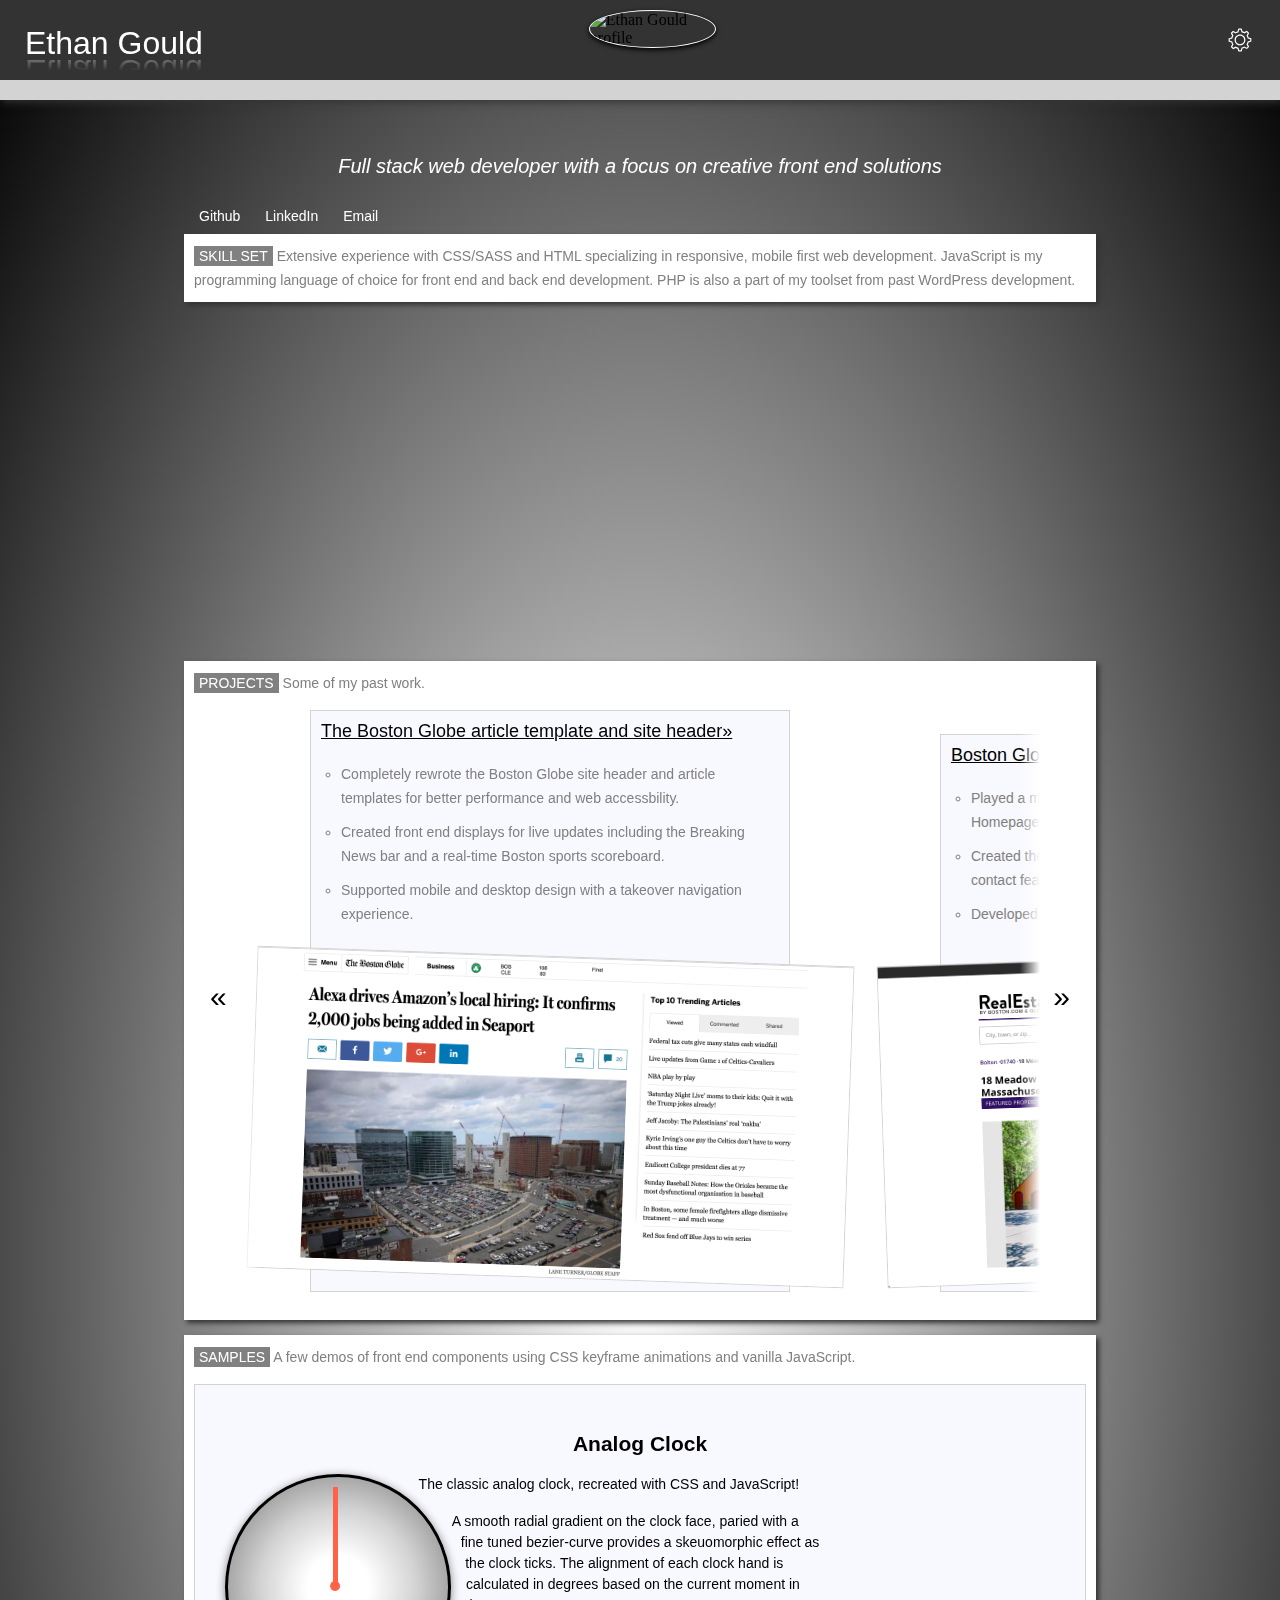
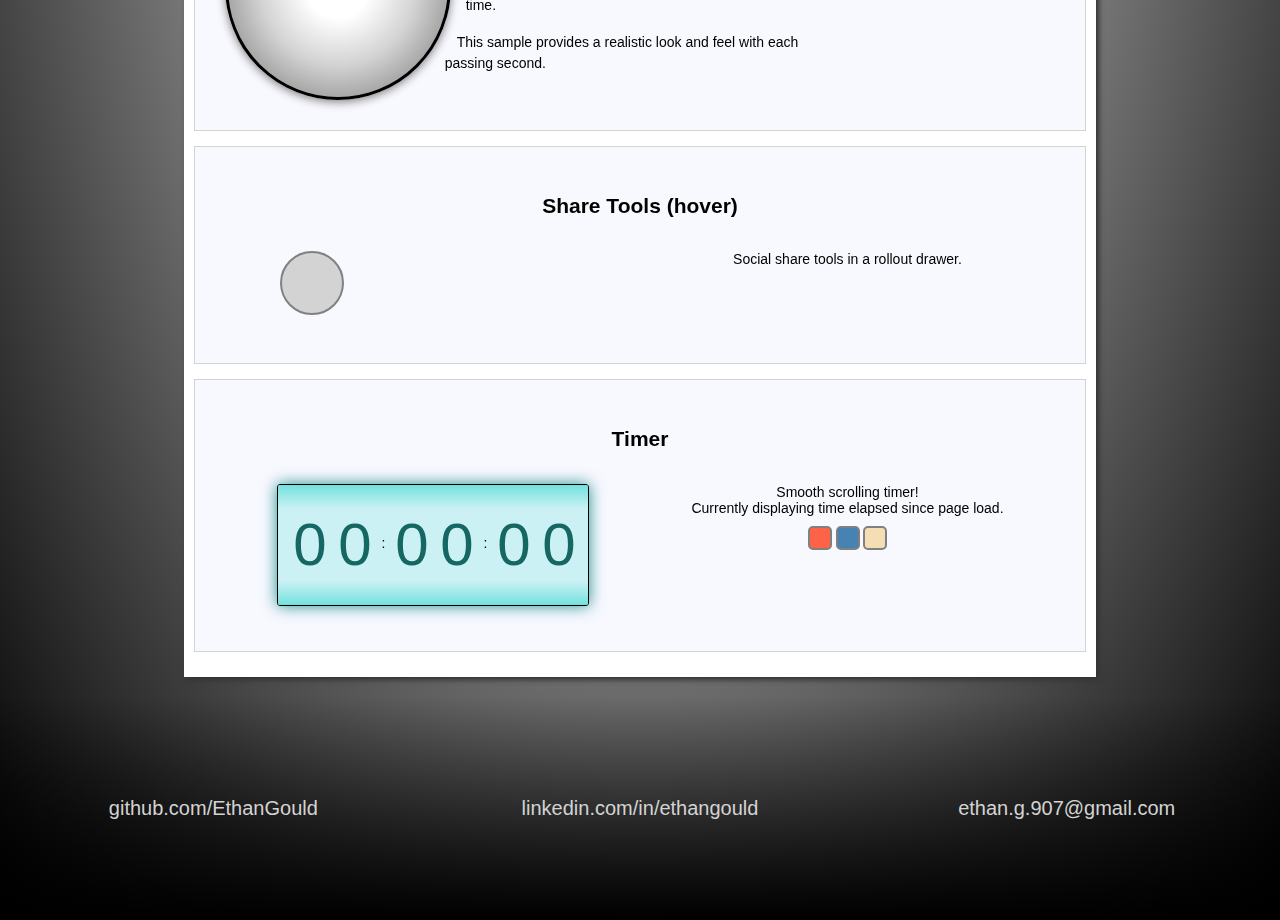
==== commit bd6c5a07: "adding page load animation to site content" ====
--- a/index.html
+++ b/index.html
@@ -37,7 +37,7 @@
       </div>
 
       <div class="content-card">
-        <p class="info--skillset info-content"><span class="info-title">skill set</span> Extensive experience with CSS/SASS and HTML specializing in responsive, mobile first web development. JavaScript is my programming language of choice for front end and back end development. PHP is  also a part of my toolset from past WordPress development.</p>
+        <p class="info-content"><span class="info-title">skill set</span> Extensive experience with CSS/SASS and HTML specializing in responsive, mobile first web development. JavaScript is my programming language of choice for front end and back end development. PHP is  also a part of my toolset from past WordPress development.</p>
       </div>
 
       <div id="js" class="content-card content-card--left zoom">
--- a/styles/main.css
+++ b/styles/main.css
@@ -525,6 +525,8 @@
 .info-content {
 	color: grey;
 	line-height: 24px;
+	animation-name: rise;
+	animation-duration: 1s;
 }
 
 .info-content a {
@@ -544,6 +546,12 @@
 	margin: 0;
 	padding: 10px 30px;
 	list-style-type: circle;
+	transform: translateY(25%);
+	opacity: 0;
+	animation-fill-mode: forwards;
+	animation-name: rise;
+	animation-duration: 0.5s;
+	animation-delay: .5s;
 }
 
 .skillset__examples svg {
@@ -576,6 +584,8 @@
 .slider {
 	margin: 0 auto;
 	position: relative;
+	animation-name: rise;
+	animation-duration: 1s;
 }
 
 .slider-window {
@@ -1342,3 +1352,19 @@
 		transform: perspective(0) translateZ(0);
 	}
 }
+
+@keyframes rise {
+	from {
+		transform: translateY(25%);
+	}
+
+	to {
+		opacity: 1;
+		transform: translateY(0);
+	}
+}
+
+
+
+
+
--- a/styles/timer.css
+++ b/styles/timer.css
@@ -1,24 +1,27 @@
+
+
 .clock {
-  width: 300px;
+  min-width: 250px;
+  max-width: 300px;
   height: 120px;
+  margin: 0 auto;
   padding-left: 10px;
   overflow: hidden;
   position: relative;
   border: 1px solid black;
   background-color: rgba(104, 224, 219, 0.3);
   box-shadow: 0 0 15px #1e918c;
-  border-radius: 3px; }
-  .clock:before, .clock:after {
-    content: '';
+  border-radius: 3px;
+  transition: background 0.3s; }
+  .clock__top-fade, .clock__bottom-fade {
     position: absolute;
     left: 0;
     right: 0;
     height: 20%;
     z-index: 2; }
-  .clock:before {
-    top: 0;
+  .clock__top-fade {
     background: linear-gradient(#68e0db, rgba(104, 224, 219, 0.8) 10%, transparent); }
-  .clock:after {
+  .clock__bottom-fade {
     bottom: 0;
     background: linear-gradient(transparent, rgba(104, 224, 219, 0.8) 90%, #68e0db); }
   .clock > * {
@@ -44,6 +47,28 @@
     color: #156763;
     font-family: sans-serif; }
 
+  .clock__color {
+    margin-top: 10px;
+    display: inline-block;
+    width: 20px;
+    height: 20px;
+    border: 2px solid gray;
+    border-radius: 5px;
+    cursor: pointer;
+  }
+
+  .clock__color--red {
+    background-color: tomato;
+  }
+
+  .clock__color--blue {
+    background-color: steelblue;
+  }
+
+  .clock__color--cream {
+    background-color: wheat;
+  }
+
 input {
   padding: 10px;
   margin: 0 auto; }
